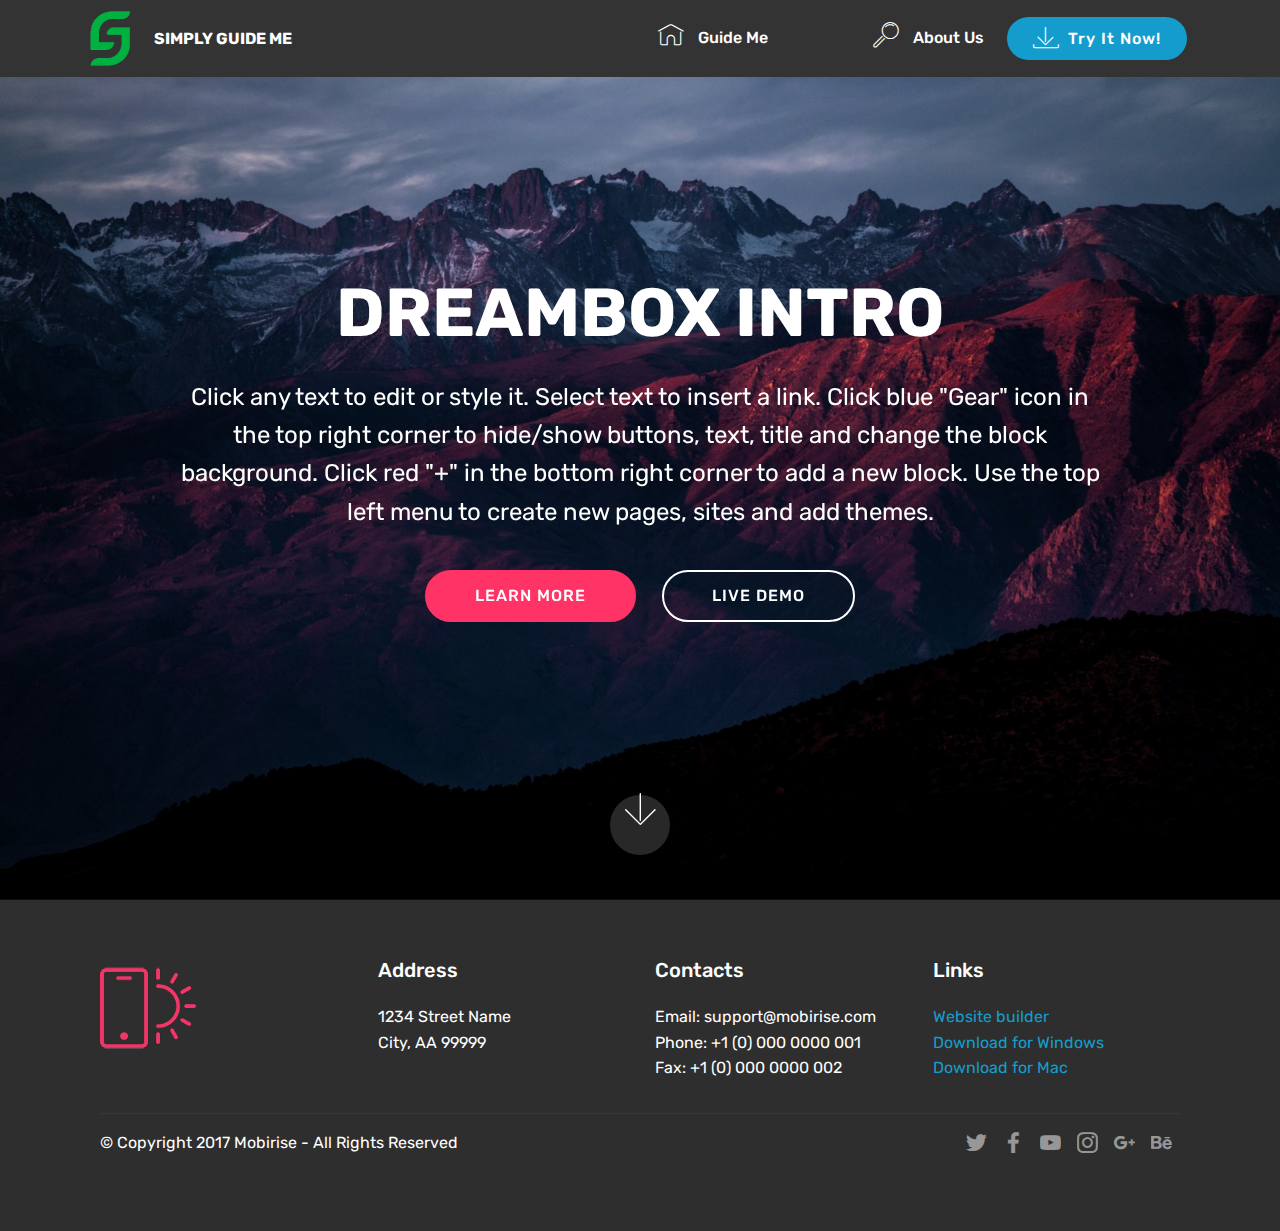
==== index.html @ d3b37aa7 "create github pages" ====
<!DOCTYPE html>
<html>
<head>
  <!-- Site made with Mobirise Website Builder v4.2.3, https://mobirise.com -->
  <meta charset="UTF-8">
  <meta http-equiv="X-UA-Compatible" content="IE=edge">
  <meta name="generator" content="Mobirise v4.2.3, mobirise.com">
  <meta name="viewport" content="width=device-width, initial-scale=1">
  <link rel="shortcut icon" href="assets/images/android-icon-192x192.png" type="image/x-icon">
  <meta name="description" content="">
  <title>Home</title>
  <link rel="stylesheet" href="assets/web/assets/mobirise-icons/mobirise-icons.css">
  <link rel="stylesheet" href="assets/tether/tether.min.css">
  <link rel="stylesheet" href="assets/bootstrap/css/bootstrap.min.css">
  <link rel="stylesheet" href="assets/bootstrap/css/bootstrap-grid.min.css">
  <link rel="stylesheet" href="assets/bootstrap/css/bootstrap-reboot.min.css">
  <link rel="stylesheet" href="assets/socicon/css/styles.css">
  <link rel="stylesheet" href="assets/dropdown/css/style.css">
  <link rel="stylesheet" href="assets/theme/css/style.css">
  <link rel="stylesheet" href="assets/mobirise/css/mbr-additional.css" type="text/css">
  
  
  
</head>
<body>
<section class="menu cid-qtMsSkQT1j" once="menu" id="menu1-g" data-rv-view="48">

    

    <nav class="navbar navbar-expand beta-menu navbar-dropdown align-items-center navbar-fixed-top navbar-toggleable-sm">
        <button class="navbar-toggler navbar-toggler-right" type="button" data-toggle="collapse" data-target="#navbarSupportedContent" aria-controls="navbarSupportedContent" aria-expanded="false" aria-label="Toggle navigation">
            <div class="hamburger">
                <span></span>
                <span></span>
                <span></span>
                <span></span>
            </div>
        </button>
        <div class="menu-logo">
            <div class="navbar-brand">
                <span class="navbar-logo">
                    <a href="https://kosirm.github.io/mobirise/">
                         <img src="assets/images/android-icon-192x192.png" alt="Mobirise" title="" media-simple="true" style="height: 3.8rem;">
                    </a>
                </span>
                <span class="navbar-caption-wrap"><a class="navbar-caption text-white display-4" href="https://kosirm.github.io/mobirise/">SIMPLY GUIDE ME</a></span>
            </div>
        </div>
        <div class="collapse navbar-collapse" id="navbarSupportedContent">
            <ul class="navbar-nav nav-dropdown" data-app-modern-menu="true"><li class="nav-item">
                    <a class="nav-link link text-white display-4" href="http://simplyguide.me">
                        <span class="mbri-home mbr-iconfont mbr-iconfont-btn"></span>&nbsp;Guide Me &nbsp; &nbsp; &nbsp; &nbsp; &nbsp; &nbsp; &nbsp; &nbsp; &nbsp; &nbsp;&nbsp;</a>
                </li>
                <li class="nav-item">
                    <a class="nav-link link text-white display-4" href="http://simplyguide.me">
                        <span class="mbri-search mbr-iconfont mbr-iconfont-btn"></span>
                        About Us
                    </a>
                </li></ul>
            <div class="navbar-buttons mbr-section-btn"><a class="btn btn-sm btn-primary display-4" href="http://simplyguide.me">
                    <span class="mbri-save mbr-iconfont mbr-iconfont-btn "></span>
                    Try It Now!
                </a></div>
        </div>
    </nav>
</section>

<section class="engine"><a href="https://mobirise.co/q">bootstrap slideshow</a></section><section class="cid-qtMsSqMU73 mbr-fullscreen mbr-parallax-background" id="header2-e" data-rv-view="50">

    

    

    <div class="container align-center">
        <div class="row justify-content-md-center">
            <div class="mbr-white col-md-10">
                <h1 class="mbr-section-title mbr-bold pb-3 mbr-fonts-style display-1">DREAMBOX INTRO
                </h1>
                
                <p class="mbr-text pb-3 mbr-fonts-style display-5">
                    Click any text to edit or style it. Select text to insert a link. Click blue "Gear" icon in the top right corner to hide/show buttons, text, title and change the block background. Click red "+" in the bottom right corner to add a new block. Use the top left menu to create new pages, sites and add themes.
                </p>
                <div class="mbr-section-btn">
                    <a class="btn btn-md btn-secondary display-4" href="https://mobirise.com">LEARN MORE</a>
                    <a class="btn btn-md btn-white-outline display-4" href="https://mobirise.com">LIVE DEMO</a>
                </div>
            </div>
        </div>
    </div>
    <div class="mbr-arrow hidden-sm-down" aria-hidden="true">
        <a href="#next">
            <i class="mbri-down mbr-iconfont"></i>
        </a>
    </div>
</section>

<section class="cid-qtMsSw3Tvk" id="footer1-f" data-rv-view="53">

    

    

    <div class="container">
        <div class="media-container-row content text-white">
            <div class="col-12 col-md-3">
                <div class="media-wrap">
                    <a href="https://mobirise.com/">
                        <img src="assets/images/logo2.png" alt="Mobirise" media-simple="true">
                    </a>
                </div>
            </div>
            <div class="col-12 col-md-3 mbr-fonts-style display-7">
                <h5 class="pb-3">
                    Address
                </h5>
                <p class="mbr-text">
                    1234 Street Name
                    <br>City, AA 99999
                </p>
            </div>
            <div class="col-12 col-md-3 mbr-fonts-style display-7">
                <h5 class="pb-3">
                    Contacts
                </h5>
                <p class="mbr-text">
                    Email: support@mobirise.com
                    <br>Phone: +1 (0) 000 0000 001
                    <br>Fax: +1 (0) 000 0000 002
                </p>
            </div>
            <div class="col-12 col-md-3 mbr-fonts-style display-7">
                <h5 class="pb-3">
                    Links
                </h5>
                <p class="mbr-text">
                    <a class="text-primary" href="https://mobirise.com/">Website builder</a>
                    <br><a class="text-primary" href="https://mobirise.com/mobirise-free-win.zip">Download for Windows</a>
                    <br><a class="text-primary" href="https://mobirise.com/mobirise-free-mac.zip">Download for Mac</a>
                </p>
            </div>
        </div>
        <div class="footer-lower">
            <div class="media-container-row">
                <div class="col-sm-12">
                    <hr>
                </div>
            </div>
            <div class="media-container-row mbr-white">
                <div class="col-sm-6 copyright">
                    <p class="mbr-text mbr-fonts-style display-7">
                        © Copyright 2017 Mobirise - All Rights Reserved
                    </p>
                </div>
                <div class="col-md-6">
                    <div class="social-list align-right">
                        <div class="soc-item">
                            <a href="https://twitter.com/mobirise" target="_blank">
                                <span class="socicon-twitter socicon mbr-iconfont mbr-iconfont-social" media-simple="true"></span>
                            </a>
                        </div>
                        <div class="soc-item">
                            <a href="https://www.facebook.com/pages/Mobirise/1616226671953247" target="_blank">
                                <span class="socicon-facebook socicon mbr-iconfont mbr-iconfont-social" media-simple="true"></span>
                            </a>
                        </div>
                        <div class="soc-item">
                            <a href="https://www.youtube.com/c/mobirise" target="_blank">
                                <span class="socicon-youtube socicon mbr-iconfont mbr-iconfont-social" media-simple="true"></span>
                            </a>
                        </div>
                        <div class="soc-item">
                            <a href="https://instagram.com/mobirise" target="_blank">
                                <span class="socicon-instagram socicon mbr-iconfont mbr-iconfont-social" media-simple="true"></span>
                            </a>
                        </div>
                        <div class="soc-item">
                            <a href="https://plus.google.com/u/0/+Mobirise" target="_blank">
                                <span class="socicon-googleplus socicon mbr-iconfont mbr-iconfont-social" media-simple="true"></span>
                            </a>
                        </div>
                        <div class="soc-item">
                            <a href="https://www.behance.net/Mobirise" target="_blank">
                                <span class="socicon-behance socicon mbr-iconfont mbr-iconfont-social" media-simple="true"></span>
                            </a>
                        </div>
                    </div>
                </div>
            </div>
        </div>
    </div>
</section>


  <script src="assets/web/assets/jquery/jquery.min.js"></script>
  <script src="assets/popper/popper.min.js"></script>
  <script src="assets/tether/tether.min.js"></script>
  <script src="assets/bootstrap/js/bootstrap.min.js"></script>
  <script src="assets/dropdown/js/script.min.js"></script>
  <script src="assets/touch-swipe/jquery.touch-swipe.min.js"></script>
  <script src="assets/jarallax/jarallax.min.js"></script>
  <script src="assets/smooth-scroll/smooth-scroll.js"></script>
  <script src="assets/theme/js/script.js"></script>
  
  
</body>
</html>
---- assets/web/assets/mobirise-icons/mobirise-icons.css ----
@font-face {
  font-family: 'MobiriseIcons';
  src:  url('mobirise-icons.eot?spat4u');
  src:  url('mobirise-icons.eot?spat4u#iefix') format('embedded-opentype'),
    url('mobirise-icons.ttf?spat4u') format('truetype'),
    url('mobirise-icons.woff?spat4u') format('woff'),
    url('mobirise-icons.svg?spat4u#MobiriseIcons') format('svg');
  font-weight: normal;
  font-style: normal;
}

[class^="mbri-"], [class*=" mbri-"] {
  /* use !important to prevent issues with browser extensions that change fonts */
  font-family: MobiriseIcons !important;
  speak: none;
  font-style: normal;
  font-weight: normal;
  font-variant: normal;
  text-transform: none;
  line-height: 1;

  /* Better Font Rendering =========== */
  -webkit-font-smoothing: antialiased;
  -moz-osx-font-smoothing: grayscale;
}

.mbri-add-submenu:before {
  content: "\e900";
}
.mbri-alert:before {
  content: "\e901";
}
.mbri-align-center:before {
  content: "\e902";
}
.mbri-align-justify:before {
  content: "\e903";
}
.mbri-align-left:before {
  content: "\e904";
}
.mbri-align-right:before {
  content: "\e905";
}
.mbri-android:before {
  content: "\e906";
}
.mbri-apple:before {
  content: "\e907";
}
.mbri-arrow-down:before {
  content: "\e908";
}
.mbri-arrow-next:before {
  content: "\e909";
}
.mbri-arrow-prev:before {
  content: "\e90a";
}
.mbri-arrow-up:before {
  content: "\e90b";
}
.mbri-bold:before {
  content: "\e90c";
}
.mbri-bookmark:before {
  content: "\e90d";
}
.mbri-bootstrap:before {
  content: "\e90e";
}
.mbri-briefcase:before {
  content: "\e90f";
}
.mbri-browse:before {
  content: "\e910";
}
.mbri-bulleted-list:before {
  content: "\e911";
}
.mbri-calendar:before {
  content: "\e912";
}
.mbri-camera:before {
  content: "\e913";
}
.mbri-cart-add:before {
  content: "\e914";
}
.mbri-cart-full:before {
  content: "\e915";
}
.mbri-cash:before {
  content: "\e916";
}
.mbri-change-style:before {
  content: "\e917";
}
.mbri-chat:before {
  content: "\e918";
}
.mbri-clock:before {
  content: "\e919";
}
.mbri-close:before {
  content: "\e91a";
}
.mbri-cloud:before {
  content: "\e91b";
}
.mbri-code:before {
  content: "\e91c";
}
.mbri-contact-form:before {
  content: "\e91d";
}
.mbri-credit-card:before {
  content: "\e91e";
}
.mbri-cursor-click:before {
  content: "\e91f";
}
.mbri-cust-feedback:before {
  content: "\e920";
}
.mbri-database:before {
  content: "\e921";
}
.mbri-delivery:before {
  content: "\e922";
}
.mbri-desktop:before {
  content: "\e923";
}
.mbri-devices:before {
  content: "\e924";
}
.mbri-down:before {
  content: "\e925";
}
.mbri-download:before {
  content: "\e989";
}
.mbri-drag-n-drop:before {
  content: "\e927";
}
.mbri-drag-n-drop2:before {
  content: "\e928";
}
.mbri-edit:before {
  content: "\e929";
}
.mbri-edit2:before {
  content: "\e92a";
}
.mbri-error:before {
  content: "\e92b";
}
.mbri-extension:before {
  content: "\e92c";
}
.mbri-features:before {
  content: "\e92d";
}
.mbri-file:before {
  content: "\e92e";
}
.mbri-flag:before {
  content: "\e92f";
}
.mbri-folder:before {
  content: "\e930";
}
.mbri-gift:before {
  content: "\e931";
}
.mbri-github:before {
  content: "\e932";
}
.mbri-globe:before {
  content: "\e933";
}
.mbri-globe-2:before {
  content: "\e934";
}
.mbri-growing-chart:before {
  content: "\e935";
}
.mbri-hearth:before {
  content: "\e936";
}
.mbri-help:before {
  content: "\e937";
}
.mbri-home:before {
  content: "\e938";
}
.mbri-hot-cup:before {
  content: "\e939";
}
.mbri-idea:before {
  content: "\e93a";
}
.mbri-image-gallery:before {
  content: "\e93b";
}
.mbri-image-slider:before {
  content: "\e93c";
}
.mbri-info:before {
  content: "\e93d";
}
.mbri-italic:before {
  content: "\e93e";
}
.mbri-key:before {
  content: "\e93f";
}
.mbri-laptop:before {
  content: "\e940";
}
.mbri-layers:before {
  content: "\e941";
}
.mbri-left-right:before {
  content: "\e942";
}
.mbri-left:before {
  content: "\e943";
}
.mbri-letter:before {
  content: "\e944";
}
.mbri-like:before {
  content: "\e945";
}
.mbri-link:before {
  content: "\e946";
}
.mbri-lock:before {
  content: "\e947";
}
.mbri-login:before {
  content: "\e948";
}
.mbri-logout:before {
  content: "\e949";
}
.mbri-magic-stick:before {
  content: "\e94a";
}
.mbri-map-pin:before {
  content: "\e94b";
}
.mbri-menu:before {
  content: "\e94c";
}
.mbri-mobile:before {
  content: "\e94d";
}
.mbri-mobile2:before {
  content: "\e94e";
}
.mbri-mobirise:before {
  content: "\e94f";
}
.mbri-more-horizontal:before {
  content: "\e950";
}
.mbri-more-vertical:before {
  content: "\e951";
}
.mbri-music:before {
  content: "\e952";
}
.mbri-new-file:before {
  content: "\e953";
}
.mbri-numbered-list:before {
  content: "\e954";
}
.mbri-opened-folder:before {
  content: "\e955";
}
.mbri-pages:before {
  content: "\e956";
}
.mbri-paper-plane:before {
  content: "\e957";
}
.mbri-paperclip:before {
  content: "\e958";
}
.mbri-photo:before {
  content: "\e959";
}
.mbri-photos:before {
  content: "\e95a";
}
.mbri-pin:before {
  content: "\e95b";
}
.mbri-play:before {
  content: "\e95c";
}
.mbri-plus:before {
  content: "\e95d";
}
.mbri-preview:before {
  content: "\e95e";
}
.mbri-print:before {
  content: "\e95f";
}
.mbri-protect:before {
  content: "\e960";
}
.mbri-question:before {
  content: "\e961";
}
.mbri-quote-left:before {
  content: "\e962";
}
.mbri-quote-right:before {
  content: "\e963";
}
.mbri-refresh:before {
  content: "\e964";
}
.mbri-responsive:before {
  content: "\e965";
}
.mbri-right:before {
  content: "\e966";
}
.mbri-rocket:before {
  content: "\e967";
}
.mbri-sad-face:before {
  content: "\e968";
}
.mbri-sale:before {
  content: "\e969";
}
.mbri-save:before {
  content: "\e96a";
}
.mbri-search:before {
  content: "\e96b";
}
.mbri-setting:before {
  content: "\e96c";
}
.mbri-setting2:before {
  content: "\e96d";
}
.mbri-setting3:before {
  content: "\e96e";
}
.mbri-share:before {
  content: "\e96f";
}
.mbri-shopping-bag:before {
  content: "\e970";
}
.mbri-shopping-basket:before {
  content: "\e971";
}
.mbri-shopping-cart:before {
  content: "\e972";
}
.mbri-sites:before {
  content: "\e973";
}
.mbri-smile-face:before {
  content: "\e974";
}
.mbri-speed:before {
  content: "\e975";
}
.mbri-star:before {
  content: "\e976";
}
.mbri-success:before {
  content: "\e977";
}
.mbri-sun:before {
  content: "\e978";
}
.mbri-sun2:before {
  content: "\e979";
}
.mbri-tablet:before {
  content: "\e97a";
}
.mbri-tablet-vertical:before {
  content: "\e97b";
}
.mbri-target:before {
  content: "\e97c";
}
.mbri-timer:before {
  content: "\e97d";
}
.mbri-to-ftp:before {
  content: "\e97e";
}
.mbri-to-local-drive:before {
  content: "\e97f";
}
.mbri-touch-swipe:before {
  content: "\e980";
}
.mbri-touch:before {
  content: "\e981";
}
.mbri-trash:before {
  content: "\e982";
}
.mbri-underline:before {
  content: "\e983";
}
.mbri-unlink:before {
  content: "\e984";
}
.mbri-unlock:before {
  content: "\e985";
}
.mbri-up-down:before {
  content: "\e986";
}
.mbri-up:before {
  content: "\e987";
}
.mbri-update:before {
  content: "\e988";
}
.mbri-upload:before {
 content: "\e926"; 
}
.mbri-user:before {
  content: "\e98a";
}
.mbri-user2:before {
  content: "\e98b";
}
.mbri-users:before {
  content: "\e98c";
}
.mbri-video:before {
  content: "\e98d";
}
.mbri-video-play:before {
  content: "\e98e";
}
.mbri-watch:before {
  content: "\e98f";
}
.mbri-website-theme:before {
  content: "\e990";
}
.mbri-wifi:before {
  content: "\e991";
}
.mbri-windows:before {
  content: "\e992";
}
.mbri-zoom-out:before {
  content: "\e993";
}
.mbri-redo:before {
  content: "\e994";
}
.mbri-undo:before {
  content: "\e995";
}
---- assets/socicon/css/styles.css ----
@charset "UTF-8";

@font-face {
  font-family: "socicon";
  src:url("../fonts/socicon.eot");
  src:url("../fonts/socicon.eot?#iefix") format("embedded-opentype"),
    url("../fonts/socicon.woff") format("woff"),
    url("../fonts/socicon.ttf") format("truetype"),
    url("../fonts/socicon.svg#socicon") format("svg");
  font-weight: normal;
  font-style: normal;

}

[data-icon]:before {
  font-family: "socicon" !important;
  content: attr(data-icon);
  font-style: normal !important;
  font-weight: normal !important;
  font-variant: normal !important;
  text-transform: none !important;
  speak: none;
  line-height: 1;
  -webkit-font-smoothing: antialiased;
  -moz-osx-font-smoothing: grayscale;
}

[class^="socicon-"]:before,
[class*=" socicon-"]:before {
  font-family: "socicon" !important;
  font-style: normal !important;
  font-weight: normal !important;
  font-variant: normal !important;
  text-transform: none !important;
  speak: none;
  line-height: 1;
  -webkit-font-smoothing: antialiased;
  -moz-osx-font-smoothing: grayscale;
}

.socicon-modelmayhem:before {
  content: "\e000";
}
.socicon-mixcloud:before {
  content: "\e001";
}
.socicon-drupal:before {
  content: "\e002";
}
.socicon-swarm:before {
  content: "\e003";
}
.socicon-istock:before {
  content: "\e004";
}
.socicon-yammer:before {
  content: "\e005";
}
.socicon-ello:before {
  content: "\e006";
}
.socicon-stackoverflow:before {
  content: "\e007";
}
.socicon-persona:before {
  content: "\e008";
}
.socicon-triplej:before {
  content: "\e009";
}
.socicon-houzz:before {
  content: "\e00a";
}
.socicon-rss:before {
  content: "\e00b";
}
.socicon-paypal:before {
  content: "\e00c";
}
.socicon-odnoklassniki:before {
  content: "\e00d";
}
.socicon-airbnb:before {
  content: "\e00e";
}
.socicon-periscope:before {
  content: "\e00f";
}
.socicon-outlook:before {
  content: "\e010";
}
.socicon-coderwall:before {
  content: "\e011";
}
.socicon-tripadvisor:before {
  content: "\e012";
}
.socicon-appnet:before {
  content: "\e013";
}
.socicon-goodreads:before {
  content: "\e014";
}
.socicon-tripit:before {
  content: "\e015";
}
.socicon-lanyrd:before {
  content: "\e016";
}
.socicon-slideshare:before {
  content: "\e017";
}
.socicon-buffer:before {
  content: "\e018";
}
.socicon-disqus:before {
  content: "\e019";
}
.socicon-vkontakte:before {
  content: "\e01a";
}
.socicon-whatsapp:before {
  content: "\e01b";
}
.socicon-patreon:before {
  content: "\e01c";
}
.socicon-storehouse:before {
  content: "\e01d";
}
.socicon-pocket:before {
  content: "\e01e";
}
.socicon-mail:before {
  content: "\e01f";
}
.socicon-blogger:before {
  content: "\e020";
}
.socicon-technorati:before {
  content: "\e021";
}
.socicon-reddit:before {
  content: "\e022";
}
.socicon-dribbble:before {
  content: "\e023";
}
.socicon-stumbleupon:before {
  content: "\e024";
}
.socicon-digg:before {
  content: "\e025";
}
.socicon-envato:before {
  content: "\e026";
}
.socicon-behance:before {
  content: "\e027";
}
.socicon-delicious:before {
  content: "\e028";
}
.socicon-deviantart:before {
  content: "\e029";
}
.socicon-forrst:before {
  content: "\e02a";
}
.socicon-play:before {
  content: "\e02b";
}
.socicon-zerply:before {
  content: "\e02c";
}
.socicon-wikipedia:before {
  content: "\e02d";
}
.socicon-apple:before {
  content: "\e02e";
}
.socicon-flattr:before {
  content: "\e02f";
}
.socicon-github:before {
  content: "\e030";
}
.socicon-renren:before {
  content: "\e031";
}
.socicon-friendfeed:before {
  content: "\e032";
}
.socicon-newsvine:before {
  content: "\e033";
}
.socicon-identica:before {
  content: "\e034";
}
.socicon-bebo:before {
  content: "\e035";
}
.socicon-zynga:before {
  content: "\e036";
}
.socicon-steam:before {
  content: "\e037";
}
.socicon-xbox:before {
  content: "\e038";
}
.socicon-windows:before {
  content: "\e039";
}
.socicon-qq:before {
  content: "\e03a";
}
.socicon-douban:before {
  content: "\e03b";
}
.socicon-meetup:before {
  content: "\e03c";
}
.socicon-playstation:before {
  content: "\e03d";
}
.socicon-android:before {
  content: "\e03e";
}
.socicon-snapchat:before {
  content: "\e03f";
}
.socicon-twitter:before {
  content: "\e040";
}
.socicon-facebook:before {
  content: "\e041";
}
.socicon-googleplus:before {
  content: "\e042";
}
.socicon-pinterest:before {
  content: "\e043";
}
.socicon-foursquare:before {
  content: "\e044";
}
.socicon-yahoo:before {
  content: "\e045";
}
.socicon-skype:before {
  content: "\e046";
}
.socicon-yelp:before {
  content: "\e047";
}
.socicon-feedburner:before {
  content: "\e048";
}
.socicon-linkedin:before {
  content: "\e049";
}
.socicon-viadeo:before {
  content: "\e04a";
}
.socicon-xing:before {
  content: "\e04b";
}
.socicon-myspace:before {
  content: "\e04c";
}
.socicon-soundcloud:before {
  content: "\e04d";
}
.socicon-spotify:before {
  content: "\e04e";
}
.socicon-grooveshark:before {
  content: "\e04f";
}
.socicon-lastfm:before {
  content: "\e050";
}
.socicon-youtube:before {
  content: "\e051";
}
.socicon-vimeo:before {
  content: "\e052";
}
.socicon-dailymotion:before {
  content: "\e053";
}
.socicon-vine:before {
  content: "\e054";
}
.socicon-flickr:before {
  content: "\e055";
}
.socicon-500px:before {
  content: "\e056";
}
.socicon-wordpress:before {
  content: "\e058";
}
.socicon-tumblr:before {
  content: "\e059";
}
.socicon-twitch:before {
  content: "\e05a";
}
.socicon-8tracks:before {
  content: "\e05b";
}
.socicon-amazon:before {
  content: "\e05c";
}
.socicon-icq:before {
  content: "\e05d";
}
.socicon-smugmug:before {
  content: "\e05e";
}
.socicon-ravelry:before {
  content: "\e05f";
}
.socicon-weibo:before {
  content: "\e060";
}
.socicon-baidu:before {
  content: "\e061";
}
.socicon-angellist:before {
  content: "\e062";
}
.socicon-ebay:before {
  content: "\e063";
}
.socicon-imdb:before {
  content: "\e064";
}
.socicon-stayfriends:before {
  content: "\e065";
}
.socicon-residentadvisor:before {
  content: "\e066";
}
.socicon-google:before {
  content: "\e067";
}
.socicon-yandex:before {
  content: "\e068";
}
.socicon-sharethis:before {
  content: "\e069";
}
.socicon-bandcamp:before {
  content: "\e06a";
}
.socicon-itunes:before {
  content: "\e06b";
}
.socicon-deezer:before {
  content: "\e06c";
}
.socicon-telegram:before {
  content: "\e06e";
}
.socicon-openid:before {
  content: "\e06f";
}
.socicon-amplement:before {
  content: "\e070";
}
.socicon-viber:before {
  content: "\e071";
}
.socicon-zomato:before {
  content: "\e072";
}
.socicon-draugiem:before {
  content: "\e074";
}
.socicon-endomodo:before {
  content: "\e075";
}
.socicon-filmweb:before {
  content: "\e076";
}
.socicon-stackexchange:before {
  content: "\e077";
}
.socicon-wykop:before {
  content: "\e078";
}
.socicon-teamspeak:before {
  content: "\e079";
}
.socicon-teamviewer:before {
  content: "\e07a";
}
.socicon-ventrilo:before {
  content: "\e07b";
}
.socicon-younow:before {
  content: "\e07c";
}
.socicon-raidcall:before {
  content: "\e07d";
}
.socicon-mumble:before {
  content: "\e07e";
}
.socicon-medium:before {
  content: "\e06d";
}
.socicon-bebee:before {
  content: "\e07f";
}
.socicon-hitbox:before {
  content: "\e080";
}
.socicon-reverbnation:before {
  content: "\e081";
}
.socicon-formulr:before {
  content: "\e082";
}
.socicon-instagram:before {
  content: "\e057";
}
.socicon-battlenet:before {
  content: "\e083";
}
.socicon-chrome:before {
  content: "\e084";
}
.socicon-discord:before {
  content: "\e086";
}
.socicon-issuu:before {
  content: "\e087";
}
.socicon-macos:before {
  content: "\e088";
}
.socicon-firefox:before {
  content: "\e089";
}
.socicon-opera:before {
  content: "\e08d";
}
.socicon-keybase:before {
  content: "\e090";
}
.socicon-alliance:before {
  content: "\e091";
}
.socicon-livejournal:before {
  content: "\e092";
}
.socicon-googlephotos:before {
  content: "\e093";
}
.socicon-horde:before {
  content: "\e094";
}
.socicon-etsy:before {
  content: "\e095";
}
.socicon-zapier:before {
  content: "\e096";
}
.socicon-google-scholar:before {
  content: "\e097";
}
.socicon-researchgate:before {
  content: "\e098";
}
.socicon-wechat:before {
  content: "\e099";
}
.socicon-strava:before {
  content: "\e09a";
}
.socicon-line:before {
  content: "\e09b";
}
.socicon-lyft:before {
  content: "\e09c";
}
.socicon-uber:before {
  content: "\e09d";
}
.socicon-songkick:before {
  content: "\e09e";
}
.socicon-viewbug:before {
  content: "\e09f";
}
.socicon-googlegroups:before {
  content: "\e0a0";
}
.socicon-quora:before {
  content: "\e073";
}
.socicon-diablo:before {
  content: "\e085";
}
.socicon-blizzard:before {
  content: "\e0a1";
}
.socicon-hearthstone:before {
  content: "\e08b";
}
.socicon-heroes:before {
  content: "\e08a";
}
.socicon-overwatch:before {
  content: "\e08c";
}
.socicon-warcraft:before {
  content: "\e08e";
}
.socicon-starcraft:before {
  content: "\e08f";
}
.socicon-beam:before {
  content: "\e0a2";
}
.socicon-curse:before {
  content: "\e0a3";
}
.socicon-player:before {
  content: "\e0a4";
}
.socicon-streamjar:before {
  content: "\e0a5";
}
.socicon-nintendo:before {
  content: "\e0a6";
}
.socicon-hellocoton:before {
  content: "\e0a7";
}
---- assets/dropdown/css/style.css ----
.navbar-dropdown {
  left: 0;
  padding: 0;
  position: absolute;
  right: 0;
  top: 0;
  transition: all 0.45s ease;
  z-index: 1030;
  background: #282828; }
  .navbar-dropdown .navbar-logo {
    margin-right: 0.8rem;
    transition: margin 0.3s ease-in-out;
    vertical-align: middle; }
    .navbar-dropdown .navbar-logo img {
      height: 3.125rem;
      transition: all 0.3s ease-in-out; }
    .navbar-dropdown .navbar-logo.mbr-iconfont {
      font-size: 3.125rem;
      line-height: 3.125rem; }
  .navbar-dropdown .navbar-caption {
    font-weight: 700;
    white-space: normal;
    vertical-align: -4px;
    line-height: 3.125rem !important; }
    .navbar-dropdown .navbar-caption, .navbar-dropdown .navbar-caption:hover {
      color: inherit;
      text-decoration: none; }
  .navbar-dropdown .mbr-iconfont + .navbar-caption {
    vertical-align: -1px; }
  .navbar-dropdown.navbar-fixed-top {
    position: fixed; }
  .navbar-dropdown .navbar-brand span {
    vertical-align: -4px; }
  .navbar-dropdown.bg-color.transparent {
    background: none; }
  .navbar-dropdown.navbar-short .navbar-brand {
    padding: 0.625rem 0; }
    .navbar-dropdown.navbar-short .navbar-brand span {
      vertical-align: -1px; }
  .navbar-dropdown.navbar-short .navbar-caption {
    line-height: 2.375rem !important;
    vertical-align: -2px; }
  .navbar-dropdown.navbar-short .navbar-logo {
    margin-right: 0.5rem; }
    .navbar-dropdown.navbar-short .navbar-logo img {
      height: 2.375rem; }
    .navbar-dropdown.navbar-short .navbar-logo.mbr-iconfont {
      font-size: 2.375rem;
      line-height: 2.375rem; }
  .navbar-dropdown.navbar-short .mbr-table-cell {
    height: 3.625rem; }
  .navbar-dropdown .navbar-close {
    left: 0.6875rem;
    position: fixed;
    top: 0.75rem;
    z-index: 1000; }
  .navbar-dropdown .hamburger-icon {
    content: "";
    display: inline-block;
    vertical-align: middle;
    width: 16px;
    -webkit-box-shadow: 0 -6px 0 1px #282828,0 0 0 1px #282828,0 6px 0 1px #282828;
    -moz-box-shadow: 0 -6px 0 1px #282828,0 0 0 1px #282828,0 6px 0 1px #282828;
    box-shadow: 0 -6px 0 1px #282828,0 0 0 1px #282828,0 6px 0 1px #282828; }

.dropdown-menu .dropdown-toggle[data-toggle="dropdown-submenu"]::after {
  border-bottom: 0.35em solid transparent;
  border-left: 0.35em solid;
  border-right: 0;
  border-top: 0.35em solid transparent;
  margin-left: 0.3rem; }

.dropdown-menu .dropdown-item:focus {
  outline: 0; }

.nav-dropdown {
  font-size: 0.75rem;
  font-weight: 500;
  height: auto !important; }
  .nav-dropdown .nav-btn {
    padding-left: 1rem; }
  .nav-dropdown .link {
    margin: .667em 1.667em;
    font-weight: 500;
    padding: 0;
    transition: color .2s ease-in-out; }
    .nav-dropdown .link.dropdown-toggle {
      margin-right: 2.583em; }
      .nav-dropdown .link.dropdown-toggle::after {
        margin-left: .25rem;
        border-top: 0.35em solid;
        border-right: 0.35em solid transparent;
        border-left: 0.35em solid transparent;
        border-bottom: 0; }
      .nav-dropdown .link.dropdown-toggle[aria-expanded="true"] {
        margin: 0;
        padding: 0.667em 3.263em  0.667em 1.667em; }
  .nav-dropdown .link::after,
  .nav-dropdown .dropdown-item::after {
    color: inherit; }
  .nav-dropdown .btn {
    font-size: 0.75rem;
    font-weight: 700;
    letter-spacing: 0;
    margin-bottom: 0;
    padding-left: 1.25rem;
    padding-right: 1.25rem; }
  .nav-dropdown .dropdown-menu {
    border-radius: 0;
    border: 0;
    left: 0;
    margin: 0;
    padding-bottom: 1.25rem;
    padding-top: 1.25rem;
    position: relative; }
  .nav-dropdown .dropdown-submenu {
    margin-left: 0.125rem;
    top: 0; }
  .nav-dropdown .dropdown-item {
    font-weight: 500;
    line-height: 2;
    padding: 0.3846em 4.615em 0.3846em 1.5385em;
    position: relative;
    transition: color .2s ease-in-out, background-color .2s ease-in-out; }
    .nav-dropdown .dropdown-item::after {
      margin-top: -0.3077em;
      position: absolute;
      right: 1.1538em;
      top: 50%; }
    .nav-dropdown .dropdown-item:focus, .nav-dropdown .dropdown-item:hover {
      background: none; }

@media (max-width: 767px) {
  .nav-dropdown.navbar-toggleable-sm {
    bottom: 0;
    display: none;
    left: 0;
    overflow-x: hidden;
    position: fixed;
    top: 0;
    transform: translateX(-100%);
    -ms-transform: translateX(-100%);
    -webkit-transform: translateX(-100%);
    width: 18.75rem;
    z-index: 999; } }
.nav-dropdown.navbar-toggleable-xl {
  bottom: 0;
  display: none;
  left: 0;
  overflow-x: hidden;
  position: fixed;
  top: 0;
  transform: translateX(-100%);
  -ms-transform: translateX(-100%);
  -webkit-transform: translateX(-100%);
  width: 18.75rem;
  z-index: 999; }

.nav-dropdown-sm {
  display: block !important;
  overflow-x: hidden;
  overflow: auto;
  padding-top: 3.875rem; }
  .nav-dropdown-sm::after {
    content: "";
    display: block;
    height: 3rem;
    width: 100%; }
  .nav-dropdown-sm.collapse.in ~ .navbar-close {
    display: block !important; }
  .nav-dropdown-sm.collapsing, .nav-dropdown-sm.collapse.in {
    transform: translateX(0);
    -ms-transform: translateX(0);
    -webkit-transform: translateX(0);
    transition: all 0.25s ease-out;
    -webkit-transition: all 0.25s ease-out;
    background: #282828; }
  .nav-dropdown-sm.collapsing[aria-expanded="false"] {
    transform: translateX(-100%);
    -ms-transform: translateX(-100%);
    -webkit-transform: translateX(-100%); }
  .nav-dropdown-sm .nav-item {
    display: block;
    margin-left: 0 !important;
    padding-left: 0; }
  .nav-dropdown-sm .link,
  .nav-dropdown-sm .dropdown-item {
    border-top: 1px dotted rgba(255, 255, 255, 0.1);
    font-size: 0.8125rem;
    line-height: 1.6;
    margin: 0 !important;
    padding: 0.875rem 2.4rem 0.875rem 1.5625rem !important;
    position: relative;
    white-space: normal; }
    .nav-dropdown-sm .link:focus, .nav-dropdown-sm .link:hover,
    .nav-dropdown-sm .dropdown-item:focus,
    .nav-dropdown-sm .dropdown-item:hover {
      background: rgba(0, 0, 0, 0.2) !important;
      color: #c0a375; }
  .nav-dropdown-sm .nav-btn {
    position: relative;
    padding: 1.5625rem 1.5625rem 0 1.5625rem; }
    .nav-dropdown-sm .nav-btn::before {
      border-top: 1px dotted rgba(255, 255, 255, 0.1);
      content: "";
      left: 0;
      position: absolute;
      top: 0;
      width: 100%; }
    .nav-dropdown-sm .nav-btn + .nav-btn {
      padding-top: 0.625rem; }
      .nav-dropdown-sm .nav-btn + .nav-btn::before {
        display: none; }
  .nav-dropdown-sm .btn {
    padding: 0.625rem 0; }
  .nav-dropdown-sm .dropdown-toggle[data-toggle="dropdown-submenu"]::after {
    margin-left: .25rem;
    border-top: 0.35em solid;
    border-right: 0.35em solid transparent;
    border-left: 0.35em solid transparent;
    border-bottom: 0; }
  .nav-dropdown-sm .dropdown-toggle[data-toggle="dropdown-submenu"][aria-expanded="true"]::after {
    border-top: 0;
    border-right: 0.35em solid transparent;
    border-left: 0.35em solid transparent;
    border-bottom: 0.35em solid; }
  .nav-dropdown-sm .dropdown-menu {
    margin: 0;
    padding: 0;
    position: relative;
    top: 0;
    left: 0;
    width: 100%;
    border: 0;
    float: none;
    border-radius: 0;
    background: none; }
  .nav-dropdown-sm .dropdown-submenu {
    left: 100%;
    margin-left: 0.125rem;
    margin-top: -1.25rem;
    top: 0; }

.navbar-toggleable-sm .nav-dropdown .dropdown-menu {
  position: absolute; }

.navbar-toggleable-sm .nav-dropdown .dropdown-submenu {
  left: 100%;
  margin-left: 0.125rem;
  margin-top: -1.25rem;
  top: 0; }

.navbar-toggleable-sm.opened .nav-dropdown .dropdown-menu {
  position: relative; }

.navbar-toggleable-sm.opened .nav-dropdown .dropdown-submenu {
  left: 0;
  margin-left: 00rem;
  margin-top: 0rem;
  top: 0; }

.is-builder .nav-dropdown.collapsing {
  transition: none !important; }

/*# sourceMappingURL=style.css.map */
---- assets/theme/css/style.css ----
/*!
 * Mobirise v4 theme (https://mobirise.com/)
 * Copyright 2017 Mobirise
 */
section {
  background-color: #eeeeee; }

section,
.container,
.container-fluid {
  position: relative;
  word-wrap: break-word; }

a.mbr-iconfont:hover {
  text-decoration: none; }

.article .lead p, .article .lead ul, .article .lead ol, .article .lead pre, .article .lead blockquote {
  margin-bottom: 0; }

a {
  font-style: normal;
  font-weight: 400;
  cursor: pointer; }
  a, a:hover {
    text-decoration: none; }

figure {
  margin-bottom: 0; }

body {
  color: #232323; }

h1, h2, h3, h4, h5, h6,
.h1, .h2, .h3, .h4, .h5, .h6,
.display-1, .display-2, .display-3, .display-4 {
  line-height: 1;
  word-break: break-word;
  word-wrap: break-word; }

b, strong {
  font-weight: bold; }

blockquote {
  padding: 10px 0 10px 20px;
  position: relative;
  border-left: 2px solid;
  border-color: #ff3366; }

input:-webkit-autofill, input:-webkit-autofill:hover, input:-webkit-autofill:focus, input:-webkit-autofill:active {
  transition-delay: 9999s;
  transition-property: background-color, color; }

textarea[type="hidden"] {
  display: none; }

body {
  position: relative; }

section {
  background-position: 50% 50%;
  background-repeat: no-repeat;
  background-size: cover; }
  section .mbr-background-video,
  section .mbr-background-video-preview {
    position: absolute;
    bottom: 0;
    left: 0;
    right: 0;
    top: 0; }

.hidden {
  visibility: hidden; }

.mbr-z-index20 {
  z-index: 20; }

/*! Base colors */
.mbr-white {
  color: #ffffff; }

.mbr-black {
  color: #000000; }

.mbr-bg-white {
  background-color: #ffffff; }

.mbr-bg-black {
  background-color: #000000; }

/*! Text-aligns */
.align-left {
  text-align: left; }

.align-center {
  text-align: center; }

.align-right {
  text-align: right; }

@media (max-width: 767px) {
  .align-left, .align-center, .align-right, .mbr-section-btn, .mbr-section-title {
    text-align: center; } }
/*! Font-weight  */
.mbr-light {
  font-weight: 300; }

.mbr-regular {
  font-weight: 400; }

.mbr-semibold {
  font-weight: 500; }

.mbr-bold {
  font-weight: 700; }

/*! Media  */
.media-size-item {
  -webkit-flex: 1 1 auto;
  -moz-flex: 1 1 auto;
  -ms-flex: 1 1 auto;
  -o-flex: 1 1 auto;
  flex: 1 1 auto; }

.media-content {
  -webkit-flex-basis: 100%;
  flex-basis: 100%; }

.media-container-row {
  display: -ms-flexbox;
  display: -webkit-flex;
  display: flex;
  -webkit-flex-direction: row;
  -ms-flex-direction: row;
  flex-direction: row;
  -webkit-flex-wrap: wrap;
  -ms-flex-wrap: wrap;
  flex-wrap: wrap;
  -webkit-justify-content: center;
  -ms-flex-pack: center;
  justify-content: center;
  -webkit-align-content: center;
  -ms-flex-line-pack: center;
  align-content: center;
  -webkit-align-items: start;
  -ms-flex-align: start;
  align-items: start; }
  .media-container-row .media-size-item {
    width: 400px; }

.media-container-column {
  display: -ms-flexbox;
  display: -webkit-flex;
  display: flex;
  -webkit-flex-direction: column;
  -ms-flex-direction: column;
  flex-direction: column;
  -webkit-flex-wrap: wrap;
  -ms-flex-wrap: wrap;
  flex-wrap: wrap;
  -webkit-justify-content: center;
  -ms-flex-pack: center;
  justify-content: center;
  -webkit-align-content: center;
  -ms-flex-line-pack: center;
  align-content: center;
  -webkit-align-items: stretch;
  -ms-flex-align: stretch;
  align-items: stretch; }
  .media-container-column > * {
    width: 100%; }

@media (min-width: 992px) {
  .media-container-row {
    -webkit-flex-wrap: nowrap;
    -ms-flex-wrap: nowrap;
    flex-wrap: nowrap; } }
figure {
  overflow: hidden; }

figure[mbr-media-size] {
  transition: width 0.1s; }

.mbr-figure img, .mbr-figure iframe {
  display: block;
  width: 100%; }

.card {
  background-color: transparent;
  border: none; }

.card-img {
  text-align: center;
  flex-shrink: 0; }

.media {
  max-width: 100%;
  margin: 0 auto; }

.mbr-figure {
  -ms-flex-item-align: center;
  -ms-grid-row-align: center;
  -webkit-align-self: center;
  align-self: center; }

.media-container > div {
  max-width: 100%; }

.mbr-figure img, .card-img img {
  width: 100%; }

@media (max-width: 991px) {
  .media-size-item {
    width: auto !important; }

  .media {
    width: auto; }

  .mbr-figure {
    width: 100% !important; } }
/*! Buttons */
.mbr-section-btn {
  margin-left: -.25rem;
  margin-right: -.25rem;
  font-size: 0; }

nav .mbr-section-btn {
  margin-left: 0rem;
  margin-right: 0rem; }

/*! Btn icon margin */
.btn .mbr-iconfont, .btn.btn-sm .mbr-iconfont {
  cursor: pointer;
  margin-right: 0.5rem; }

.btn.btn-md .mbr-iconfont, .btn.btn-md .mbr-iconfont {
  margin-right: 0.8rem; }

.mbr-regular {
  font-weight: 400; }

.mbr-semibold {
  font-weight: 500; }

.mbr-bold {
  font-weight: 700; }

[type="submit"] {
  -webkit-appearance: none; }

/*! Full-screen */
.mbr-fullscreen .mbr-overlay {
  min-height: 100vh; }

.mbr-fullscreen {
  display: flex;
  display: -webkit-flex;
  display: -moz-flex;
  display: -ms-flex;
  display: -o-flex;
  align-items: center;
  -webkit-align-items: center;
  min-height: 100vh;
  padding-top: 3rem;
  padding-bottom: 3rem; }

/*! Map */
.map {
  height: 25rem;
  position: relative; }
  .map iframe {
    width: 100%;
    height: 100%; }

/* Form */
.form-asterisk {
  font-family: initial;
  position: absolute;
  top: -2px;
  font-weight: normal; }

/*! Scroll to top arrow */
.mbr-arrow-up {
  bottom: 25px;
  right: 90px;
  position: fixed;
  text-align: right;
  z-index: 5000;
  color: #ffffff;
  font-size: 32px;
  transform: rotate(180deg);
  -webkit-transform: rotate(180deg); }

.mbr-arrow-up a {
  background: rgba(0, 0, 0, 0.2);
  border-radius: 3px;
  color: #fff;
  display: inline-block;
  height: 60px;
  width: 60px;
  outline-style: none !important;
  position: relative;
  text-decoration: none;
  transition: all .3s ease-in-out;
  cursor: pointer;
  text-align: center; }
  .mbr-arrow-up a:hover {
    background-color: rgba(0, 0, 0, 0.4); }
  .mbr-arrow-up a i {
    line-height: 60px; }

.mbr-arrow-up-icon {
  display: block;
  color: #fff; }

.mbr-arrow-up-icon::before {
  content: "\203a";
  display: inline-block;
  font-family: serif;
  font-size: 32px;
  line-height: 1;
  font-style: normal;
  position: relative;
  top: 6px;
  left: -4px;
  -webkit-transform: rotate(-90deg);
  transform: rotate(-90deg); }

/*! Arrow Down */
.mbr-arrow {
  position: absolute;
  bottom: 45px;
  left: 50%;
  width: 60px;
  height: 60px;
  cursor: pointer;
  background-color: rgba(80, 80, 80, 0.5);
  border-radius: 50%;
  -webkit-transform: translateX(-50%);
  transform: translateX(-50%); }
  .mbr-arrow > a {
    display: inline-block;
    text-decoration: none;
    outline-style: none;
    -webkit-animation: arrowdown 1.7s ease-in-out infinite;
    animation: arrowdown 1.7s ease-in-out infinite; }
    .mbr-arrow > a > i {
      position: absolute;
      top: -2px;
      left: 15px;
      font-size: 2rem; }

@keyframes arrowdown {
  0% {
    transform: translateY(0px);
    -webkit-transform: translateY(0px); }
  50% {
    transform: translateY(-5px);
    -webkit-transform: translateY(-5px); }
  100% {
    transform: translateY(0px);
    -webkit-transform: translateY(0px); } }
@-webkit-keyframes arrowdown {
  0% {
    transform: translateY(0px);
    -webkit-transform: translateY(0px); }
  50% {
    transform: translateY(-5px);
    -webkit-transform: translateY(-5px); }
  100% {
    transform: translateY(0px);
    -webkit-transform: translateY(0px); } }
@media (max-width: 500px) {
  .mbr-arrow-up {
    left: 50%;
    right: auto;
    transform: translateX(-50%) rotate(180deg);
    -webkit-transform: translateX(-50%) rotate(180deg); } }
/*Gradients animation*/
@keyframes gradient-animation {
  from {
    background-position: 0% 100%;
    animation-timing-function: ease-in-out; }
  to {
    background-position: 100% 0%;
    animation-timing-function: ease-in-out; } }
@-webkit-keyframes gradient-animation {
  from {
    background-position: 0% 100%;
    animation-timing-function: ease-in-out; }
  to {
    background-position: 100% 0%;
    animation-timing-function: ease-in-out; } }
.bg-gradient {
  background-size: 200% 200%;
  animation: gradient-animation 5s infinite alternate;
  -webkit-animation: gradient-animation 5s infinite alternate; }

.menu .navbar-brand {
  display: -webkit-flex; }
  .menu .navbar-brand span {
    display: flex;
    display: -webkit-flex; }
  .menu .navbar-brand .navbar-caption-wrap {
    display: -webkit-flex; }
  .menu .navbar-brand .navbar-logo img {
    display: -webkit-flex; }
@media (min-width: 768px) and (max-width: 991px) {
  .menu .navbar-toggleable-sm .navbar-nav {
    display: -webkit-box;
    display: -webkit-flex;
    display: -ms-flexbox; } }
@media (min-width: 992px) {
  .menu .navbar-nav.nav-dropdown {
    display: -webkit-flex; }
  .menu .navbar-toggleable-sm .navbar-collapse {
    display: -webkit-flex !important; } }

/*# sourceMappingURL=style.css.map */
.engine {
	position: absolute;
	text-indent: -2400px;
	text-align: center;
	padding: 0;
	top: 0;
	left: -2400px;
}
---- assets/mobirise/css/mbr-additional.css ----
@import url(https://fonts.googleapis.com/css?family=Rubik:300,300i,400,400i,500,500i,700,700i,900,900i);





body {
  font-style: normal;
  line-height: 1.5;
}
.mbr-section-title {
  font-style: normal;
  line-height: 1.2;
}
.mbr-section-subtitle {
  line-height: 1.3;
}
.mbr-text {
  font-style: normal;
  line-height: 1.6;
}
.display-1 {
  font-family: 'Rubik', sans-serif;
  font-size: 4.25rem;
}
.display-1 > .mbr-iconfont {
  font-size: 6.8rem;
}
.display-2 {
  font-family: 'Rubik', sans-serif;
  font-size: 3rem;
}
.display-2 > .mbr-iconfont {
  font-size: 4.8rem;
}
.display-4 {
  font-family: 'Rubik', sans-serif;
  font-size: 1rem;
}
.display-4 > .mbr-iconfont {
  font-size: 1.6rem;
}
.display-5 {
  font-family: 'Rubik', sans-serif;
  font-size: 1.5rem;
}
.display-5 > .mbr-iconfont {
  font-size: 2.4rem;
}
.display-7 {
  font-family: 'Rubik', sans-serif;
  font-size: 1rem;
}
.display-7 > .mbr-iconfont {
  font-size: 1.6rem;
}
/* ---- Fluid typography for mobile devices ---- */
/* 1.4 - font scale ratio ( bootstrap == 1.42857 ) */
/* 100vw - current viewport width */
/* (48 - 20)  48 == 48rem == 768px, 20 == 20rem == 320px(minimal supported viewport) */
/* 0.65 - min scale variable, may vary */
@media (max-width: 768px) {
  .display-1 {
    font-size: 3.4rem;
    font-size: calc( 2.1374999999999997rem + (4.25 - 2.1374999999999997) * ((100vw - 20rem) / (48 - 20)));
    line-height: calc( 1.4 * (2.1374999999999997rem + (4.25 - 2.1374999999999997) * ((100vw - 20rem) / (48 - 20))));
  }
  .display-2 {
    font-size: 2.4rem;
    font-size: calc( 1.7rem + (3 - 1.7) * ((100vw - 20rem) / (48 - 20)));
    line-height: calc( 1.4 * (1.7rem + (3 - 1.7) * ((100vw - 20rem) / (48 - 20))));
  }
  .display-4 {
    font-size: 0.8rem;
    font-size: calc( 1rem + (1 - 1) * ((100vw - 20rem) / (48 - 20)));
    line-height: calc( 1.4 * (1rem + (1 - 1) * ((100vw - 20rem) / (48 - 20))));
  }
  .display-5 {
    font-size: 1.2rem;
    font-size: calc( 1.175rem + (1.5 - 1.175) * ((100vw - 20rem) / (48 - 20)));
    line-height: calc( 1.4 * (1.175rem + (1.5 - 1.175) * ((100vw - 20rem) / (48 - 20))));
  }
}
/* Buttons */
.btn {
  font-weight: 500;
  border-width: 2px;
  font-style: normal;
  letter-spacing: 1px;
  margin: .4rem .8rem;
  white-space: normal;
  -webkit-transition: all 0.3s ease-in-out;
  -moz-transition: all 0.3s ease-in-out;
  transition: all 0.3s ease-in-out;
  padding: 1rem 3rem;
  border-radius: 3px;
  display: inline-flex;
  align-items: center;
  justify-content: center;
  word-break: break-word;
}
.btn-sm {
  font-weight: 500;
  letter-spacing: 1px;
  -webkit-transition: all 0.3s ease-in-out;
  -moz-transition: all 0.3s ease-in-out;
  transition: all 0.3s ease-in-out;
  padding: 0.6rem 1.5rem;
  border-radius: 3px;
}
.btn-md {
  font-weight: 500;
  letter-spacing: 1px;
  margin: .4rem .8rem !important;
  -webkit-transition: all 0.3s ease-in-out;
  -moz-transition: all 0.3s ease-in-out;
  transition: all 0.3s ease-in-out;
  padding: 1rem 3rem;
  border-radius: 3px;
}
.btn-lg {
  font-weight: 500;
  letter-spacing: 1px;
  margin: .4rem .8rem !important;
  -webkit-transition: all 0.3s ease-in-out;
  -moz-transition: all 0.3s ease-in-out;
  transition: all 0.3s ease-in-out;
  padding: 1.2rem 3.2rem;
  border-radius: 3px;
}
.bg-primary {
  background-color: #149dcc !important;
}
.bg-success {
  background-color: #f7ed4a !important;
}
.bg-info {
  background-color: #82786e !important;
}
.bg-warning {
  background-color: #879a9f !important;
}
.bg-danger {
  background-color: #b1a374 !important;
}
.btn-primary,
.btn-primary:active,
.btn-primary.active {
  background-color: #149dcc;
  border-color: #149dcc;
  color: #ffffff;
}
.btn-primary:hover,
.btn-primary:focus,
.btn-primary.focus {
  color: #ffffff;
  background-color: #0d6786;
  border-color: #0d6786;
}
.btn-primary.disabled,
.btn-primary:disabled {
  color: #ffffff !important;
  background-color: #0d6786 !important;
  border-color: #0d6786 !important;
}
.btn-secondary,
.btn-secondary:active,
.btn-secondary.active {
  background-color: #ff3366;
  border-color: #ff3366;
  color: #ffffff;
}
.btn-secondary:hover,
.btn-secondary:focus,
.btn-secondary.focus {
  color: #ffffff;
  background-color: #e50039;
  border-color: #e50039;
}
.btn-secondary.disabled,
.btn-secondary:disabled {
  color: #ffffff !important;
  background-color: #e50039 !important;
  border-color: #e50039 !important;
}
.btn-info,
.btn-info:active,
.btn-info.active {
  background-color: #82786e;
  border-color: #82786e;
  color: #ffffff;
}
.btn-info:hover,
.btn-info:focus,
.btn-info.focus {
  color: #ffffff;
  background-color: #59524b;
  border-color: #59524b;
}
.btn-info.disabled,
.btn-info:disabled {
  color: #ffffff !important;
  background-color: #59524b !important;
  border-color: #59524b !important;
}
.btn-success,
.btn-success:active,
.btn-success.active {
  background-color: #f7ed4a;
  border-color: #f7ed4a;
  color: #ffffff;
}
.btn-success:hover,
.btn-success:focus,
.btn-success.focus {
  color: #ffffff;
  background-color: #eadd0a;
  border-color: #eadd0a;
}
.btn-success.disabled,
.btn-success:disabled {
  color: #ffffff !important;
  background-color: #eadd0a !important;
  border-color: #eadd0a !important;
}
.btn-warning,
.btn-warning:active,
.btn-warning.active {
  background-color: #879a9f;
  border-color: #879a9f;
  color: #ffffff;
}
.btn-warning:hover,
.btn-warning:focus,
.btn-warning.focus {
  color: #ffffff;
  background-color: #617479;
  border-color: #617479;
}
.btn-warning.disabled,
.btn-warning:disabled {
  color: #ffffff !important;
  background-color: #617479 !important;
  border-color: #617479 !important;
}
.btn-danger,
.btn-danger:active,
.btn-danger.active {
  background-color: #b1a374;
  border-color: #b1a374;
  color: #ffffff;
}
.btn-danger:hover,
.btn-danger:focus,
.btn-danger.focus {
  color: #ffffff;
  background-color: #8b7d4e;
  border-color: #8b7d4e;
}
.btn-danger.disabled,
.btn-danger:disabled {
  color: #ffffff !important;
  background-color: #8b7d4e !important;
  border-color: #8b7d4e !important;
}
.btn-white {
  color: #333333 !important;
}
.btn-white,
.btn-white:active,
.btn-white.active {
  background-color: #ffffff;
  border-color: #ffffff;
  color: #ffffff;
}
.btn-white:hover,
.btn-white:focus,
.btn-white.focus {
  color: #ffffff;
  background-color: #d4d4d4;
  border-color: #d4d4d4;
}
.btn-white.disabled,
.btn-white:disabled {
  color: #ffffff !important;
  background-color: #d4d4d4 !important;
  border-color: #d4d4d4 !important;
}
.btn-black,
.btn-black:active,
.btn-black.active {
  background-color: #333333;
  border-color: #333333;
  color: #ffffff;
}
.btn-black:hover,
.btn-black:focus,
.btn-black.focus {
  color: #ffffff;
  background-color: #0d0d0d;
  border-color: #0d0d0d;
}
.btn-black.disabled,
.btn-black:disabled {
  color: #ffffff !important;
  background-color: #0d0d0d !important;
  border-color: #0d0d0d !important;
}
.btn-primary-outline,
.btn-primary-outline:active,
.btn-primary-outline.active {
  background: none;
  border-color: #0b566f;
  color: #0b566f;
}
.btn-primary-outline:hover,
.btn-primary-outline:focus,
.btn-primary-outline.focus {
  color: #ffffff;
  background-color: #149dcc;
  border-color: #149dcc;
}
.btn-primary-outline.disabled,
.btn-primary-outline:disabled {
  color: #ffffff !important;
  background-color: #149dcc !important;
  border-color: #149dcc !important;
}
.btn-secondary-outline,
.btn-secondary-outline:active,
.btn-secondary-outline.active {
  background: none;
  border-color: #cc0033;
  color: #cc0033;
}
.btn-secondary-outline:hover,
.btn-secondary-outline:focus,
.btn-secondary-outline.focus {
  color: #ffffff;
  background-color: #ff3366;
  border-color: #ff3366;
}
.btn-secondary-outline.disabled,
.btn-secondary-outline:disabled {
  color: #ffffff !important;
  background-color: #ff3366 !important;
  border-color: #ff3366 !important;
}
.btn-info-outline,
.btn-info-outline:active,
.btn-info-outline.active {
  background: none;
  border-color: #4b453f;
  color: #4b453f;
}
.btn-info-outline:hover,
.btn-info-outline:focus,
.btn-info-outline.focus {
  color: #ffffff;
  background-color: #82786e;
  border-color: #82786e;
}
.btn-info-outline.disabled,
.btn-info-outline:disabled {
  color: #ffffff !important;
  background-color: #82786e !important;
  border-color: #82786e !important;
}
.btn-success-outline,
.btn-success-outline:active,
.btn-success-outline.active {
  background: none;
  border-color: #d2c609;
  color: #d2c609;
}
.btn-success-outline:hover,
.btn-success-outline:focus,
.btn-success-outline.focus {
  color: #ffffff;
  background-color: #f7ed4a;
  border-color: #f7ed4a;
}
.btn-success-outline.disabled,
.btn-success-outline:disabled {
  color: #ffffff !important;
  background-color: #f7ed4a !important;
  border-color: #f7ed4a !important;
}
.btn-warning-outline,
.btn-warning-outline:active,
.btn-warning-outline.active {
  background: none;
  border-color: #55666b;
  color: #55666b;
}
.btn-warning-outline:hover,
.btn-warning-outline:focus,
.btn-warning-outline.focus {
  color: #ffffff;
  background-color: #879a9f;
  border-color: #879a9f;
}
.btn-warning-outline.disabled,
.btn-warning-outline:disabled {
  color: #ffffff !important;
  background-color: #879a9f !important;
  border-color: #879a9f !important;
}
.btn-danger-outline,
.btn-danger-outline:active,
.btn-danger-outline.active {
  background: none;
  border-color: #7a6e45;
  color: #7a6e45;
}
.btn-danger-outline:hover,
.btn-danger-outline:focus,
.btn-danger-outline.focus {
  color: #ffffff;
  background-color: #b1a374;
  border-color: #b1a374;
}
.btn-danger-outline.disabled,
.btn-danger-outline:disabled {
  color: #ffffff !important;
  background-color: #b1a374 !important;
  border-color: #b1a374 !important;
}
.btn-black-outline,
.btn-black-outline:active,
.btn-black-outline.active {
  background: none;
  border-color: #000000;
  color: #000000;
}
.btn-black-outline:hover,
.btn-black-outline:focus,
.btn-black-outline.focus {
  color: #ffffff;
  background-color: #333333;
  border-color: #333333;
}
.btn-black-outline.disabled,
.btn-black-outline:disabled {
  color: #ffffff !important;
  background-color: #333333 !important;
  border-color: #333333 !important;
}
.btn-white-outline,
.btn-white-outline:active,
.btn-white-outline.active {
  background: none;
  border-color: #ffffff;
  color: #ffffff;
}
.btn-white-outline:hover,
.btn-white-outline:focus,
.btn-white-outline.focus {
  color: #333333;
  background-color: #ffffff;
  border-color: #ffffff;
}
.text-primary {
  color: #149dcc !important;
}
.text-secondary {
  color: #ff3366 !important;
}
.text-success {
  color: #f7ed4a !important;
}
.text-info {
  color: #82786e !important;
}
.text-warning {
  color: #879a9f !important;
}
.text-danger {
  color: #b1a374 !important;
}
.text-white {
  color: #ffffff !important;
}
.text-black {
  color: #000000 !important;
}
a.text-primary:hover,
a.text-primary:focus {
  color: #0b566f !important;
}
a.text-secondary:hover,
a.text-secondary:focus {
  color: #cc0033 !important;
}
a.text-success:hover,
a.text-success:focus {
  color: #d2c609 !important;
}
a.text-info:hover,
a.text-info:focus {
  color: #4b453f !important;
}
a.text-warning:hover,
a.text-warning:focus {
  color: #55666b !important;
}
a.text-danger:hover,
a.text-danger:focus {
  color: #7a6e45 !important;
}
a.text-white:hover,
a.text-white:focus {
  color: #b3b3b3 !important;
}
a.text-black:hover,
a.text-black:focus {
  color: #4d4d4d !important;
}
.alert-success {
  background-color: #70c770;
}
.alert-info {
  background-color: #82786e;
}
.alert-warning {
  background-color: #879a9f;
}
.alert-danger {
  background-color: #b1a374;
}
.mbr-section-btn a.btn:not(.btn-form) {
  border-radius: 100px;
}
.mbr-section-btn a.btn:not(.btn-form):hover {
  box-shadow: 0 10px 40px 0 rgba(0, 0, 0, 0.2);
}
.mbr-gallery-filter li a {
  border-radius: 100px !important;
}
.mbr-gallery-filter li.active .btn {
  background-color: #149dcc;
  border-color: #149dcc;
  color: #ffffff;
}
.mbr-gallery-filter li.active .btn:focus {
  box-shadow: none;
}
.nav-tabs .nav-link {
  border-radius: 100px !important;
}
.btn-form {
  border-radius: 0;
}
.btn-form:hover {
  cursor: pointer;
}
a,
a:hover {
  color: #149dcc;
}
.mbr-plan-header.bg-primary .mbr-plan-subtitle,
.mbr-plan-header.bg-primary .mbr-plan-price-desc {
  color: #b4e6f8;
}
.mbr-plan-header.bg-success .mbr-plan-subtitle,
.mbr-plan-header.bg-success .mbr-plan-price-desc {
  color: #ffffff;
}
.mbr-plan-header.bg-info .mbr-plan-subtitle,
.mbr-plan-header.bg-info .mbr-plan-price-desc {
  color: #beb8b2;
}
.mbr-plan-header.bg-warning .mbr-plan-subtitle,
.mbr-plan-header.bg-warning .mbr-plan-price-desc {
  color: #ced6d8;
}
.mbr-plan-header.bg-danger .mbr-plan-subtitle,
.mbr-plan-header.bg-danger .mbr-plan-price-desc {
  color: #dfd9c6;
}
/* Scroll to top button*/
.scrollToTop_wraper {
  opacity: 0 !important;
}
/* Others*/
.note-check a[data-value=Rubik] {
  font-style: normal;
}
.mbr-arrow a {
  color: #ffffff;
}
.form-control-label {
  position: relative;
  cursor: pointer;
  margin-bottom: .357em;
  padding: 0;
}
.alert {
  color: #ffffff;
  border-radius: 0;
  border: 0;
  font-size: .875rem;
  line-height: 1.5;
  margin-bottom: 1.875rem;
  padding: 1.25rem;
  position: relative;
}
.alert.alert-form::after {
  background-color: inherit;
  bottom: -7px;
  content: "";
  display: block;
  height: 14px;
  left: 50%;
  margin-left: -7px;
  position: absolute;
  transform: rotate(45deg);
  width: 14px;
}
.form-control {
  background-color: #f5f5f5;
  box-shadow: none;
  color: #565656;
  font-family: 'Rubik', sans-serif;
  font-size: 1rem;
  line-height: 1.43;
  min-height: 3.5em;
  padding: 1.07em .5em;
}
.form-control > .mbr-iconfont {
  font-size: 1.6rem;
}
.form-control,
.form-control:focus {
  border: 1px solid #e8e8e8;
}
.form-active .form-control:invalid {
  border-color: red;
}
.mbr-overlay {
  background-color: #000;
  bottom: 0;
  left: 0;
  opacity: .5;
  position: absolute;
  right: 0;
  top: 0;
  z-index: 0;
}
blockquote {
  font-style: italic;
  padding: 10px 0 10px 20px;
  font-size: 1.09rem;
  position: relative;
  border-color: #149dcc;
  border-width: 3px;
}
ul,
ol,
pre,
blockquote {
  margin-bottom: 2.3125rem;
}
pre {
  background: #f4f4f4;
  padding: 10px 24px;
  white-space: pre-wrap;
}
.inactive {
  -webkit-user-select: none;
  -moz-user-select: none;
  -ms-user-select: none;
  user-select: none;
  pointer-events: none;
  -webkit-user-drag: none;
  user-drag: none;
}
.mbr-section__comments .row {
  justify-content: center;
}
/* Forms */
.mbr-form .btn {
  margin: .4rem 0;
}
.mbr-form .input-group-btn a.btn {
  border-radius: 100px !important;
}
.mbr-form .input-group-btn a.btn:hover {
  box-shadow: 0 10px 40px 0 rgba(0, 0, 0, 0.2);
}
.mbr-form .input-group-btn button[type="submit"] {
  border-radius: 100px !important;
  padding: 1rem 3rem;
}
.mbr-form .input-group-btn button[type="submit"]:hover {
  box-shadow: 0 10px 40px 0 rgba(0, 0, 0, 0.2);
}
.form2 .form-control {
  border-top-left-radius: 100px;
  border-bottom-left-radius: 100px;
}
.form2 .input-group-btn a.btn {
  border-top-left-radius: 0 !important;
  border-bottom-left-radius: 0 !important;
}
.form2 .input-group-btn button[type="submit"] {
  border-top-left-radius: 0 !important;
  border-bottom-left-radius: 0 !important;
}
.form3 input[type="email"] {
  border-radius: 100px !important;
}
@media (max-width: 349px) {
  .form2 input[type="email"] {
    border-radius: 100px !important;
  }
  .form2 .input-group-btn a.btn {
    border-radius: 100px !important;
  }
  .form2 .input-group-btn button[type="submit"] {
    border-radius: 100px !important;
  }
}
@media (max-width: 767px) {
  .btn {
    font-size: .75rem !important;
  }
  .btn .mbr-iconfont {
    font-size: 1rem !important;
  }
}
/* Social block */
.btn-social {
  font-size: 20px;
  border-radius: 50%;
  padding: 0;
  width: 44px;
  height: 44px;
  line-height: 44px;
  text-align: center;
  position: relative;
  border: 2px solid #c0a375;
  border-color: #149dcc;
  color: #232323;
  cursor: pointer;
}
.btn-social i {
  top: 0;
  line-height: 44px;
  width: 44px;
}
.btn-social:hover {
  color: #fff;
  background: #149dcc;
}
.btn-social + .btn {
  margin-left: .1rem;
}
/* Footer */
.mbr-footer-content li::before,
.mbr-footer .mbr-contacts li::before {
  background: #149dcc;
}
.mbr-footer-content li a:hover,
.mbr-footer .mbr-contacts li a:hover {
  color: #149dcc;
}
.footer3 input[type="email"],
.footer4 input[type="email"] {
  border-radius: 100px !important;
}
.footer3 .input-group-btn a.btn,
.footer4 .input-group-btn a.btn {
  border-radius: 100px !important;
}
.footer3 .input-group-btn button[type="submit"],
.footer4 .input-group-btn button[type="submit"] {
  border-radius: 100px !important;
}
/* Headers*/
.header13 .form-inline input[type="email"],
.header14 .form-inline input[type="email"] {
  border-radius: 100px;
}
.header13 .form-inline input[type="text"],
.header14 .form-inline input[type="text"] {
  border-radius: 100px;
}
.header13 .form-inline input[type="tel"],
.header14 .form-inline input[type="tel"] {
  border-radius: 100px;
}
.header13 .form-inline a.btn,
.header14 .form-inline a.btn {
  border-radius: 100px;
}
.header13 .form-inline button,
.header14 .form-inline button {
  border-radius: 100px !important;
}
.offset-1 {
  margin-left: 8.33333%;
}
.offset-2 {
  margin-left: 16.66667%;
}
.offset-3 {
  margin-left: 25%;
}
.offset-4 {
  margin-left: 33.33333%;
}
.offset-5 {
  margin-left: 41.66667%;
}
.offset-6 {
  margin-left: 50%;
}
.offset-7 {
  margin-left: 58.33333%;
}
.offset-8 {
  margin-left: 66.66667%;
}
.offset-9 {
  margin-left: 75%;
}
.offset-10 {
  margin-left: 83.33333%;
}
.offset-11 {
  margin-left: 91.66667%;
}
@media (min-width: 576px) {
  .offset-sm-0 {
    margin-left: 0%;
  }
  .offset-sm-1 {
    margin-left: 8.33333%;
  }
  .offset-sm-2 {
    margin-left: 16.66667%;
  }
  .offset-sm-3 {
    margin-left: 25%;
  }
  .offset-sm-4 {
    margin-left: 33.33333%;
  }
  .offset-sm-5 {
    margin-left: 41.66667%;
  }
  .offset-sm-6 {
    margin-left: 50%;
  }
  .offset-sm-7 {
    margin-left: 58.33333%;
  }
  .offset-sm-8 {
    margin-left: 66.66667%;
  }
  .offset-sm-9 {
    margin-left: 75%;
  }
  .offset-sm-10 {
    margin-left: 83.33333%;
  }
  .offset-sm-11 {
    margin-left: 91.66667%;
  }
}
@media (min-width: 768px) {
  .offset-md-0 {
    margin-left: 0%;
  }
  .offset-md-1 {
    margin-left: 8.33333%;
  }
  .offset-md-2 {
    margin-left: 16.66667%;
  }
  .offset-md-3 {
    margin-left: 25%;
  }
  .offset-md-4 {
    margin-left: 33.33333%;
  }
  .offset-md-5 {
    margin-left: 41.66667%;
  }
  .offset-md-6 {
    margin-left: 50%;
  }
  .offset-md-7 {
    margin-left: 58.33333%;
  }
  .offset-md-8 {
    margin-left: 66.66667%;
  }
  .offset-md-9 {
    margin-left: 75%;
  }
  .offset-md-10 {
    margin-left: 83.33333%;
  }
  .offset-md-11 {
    margin-left: 91.66667%;
  }
}
@media (min-width: 992px) {
  .offset-lg-0 {
    margin-left: 0%;
  }
  .offset-lg-1 {
    margin-left: 8.33333%;
  }
  .offset-lg-2 {
    margin-left: 16.66667%;
  }
  .offset-lg-3 {
    margin-left: 25%;
  }
  .offset-lg-4 {
    margin-left: 33.33333%;
  }
  .offset-lg-5 {
    margin-left: 41.66667%;
  }
  .offset-lg-6 {
    margin-left: 50%;
  }
  .offset-lg-7 {
    margin-left: 58.33333%;
  }
  .offset-lg-8 {
    margin-left: 66.66667%;
  }
  .offset-lg-9 {
    margin-left: 75%;
  }
  .offset-lg-10 {
    margin-left: 83.33333%;
  }
  .offset-lg-11 {
    margin-left: 91.66667%;
  }
}
@media (min-width: 1200px) {
  .offset-xl-0 {
    margin-left: 0%;
  }
  .offset-xl-1 {
    margin-left: 8.33333%;
  }
  .offset-xl-2 {
    margin-left: 16.66667%;
  }
  .offset-xl-3 {
    margin-left: 25%;
  }
  .offset-xl-4 {
    margin-left: 33.33333%;
  }
  .offset-xl-5 {
    margin-left: 41.66667%;
  }
  .offset-xl-6 {
    margin-left: 50%;
  }
  .offset-xl-7 {
    margin-left: 58.33333%;
  }
  .offset-xl-8 {
    margin-left: 66.66667%;
  }
  .offset-xl-9 {
    margin-left: 75%;
  }
  .offset-xl-10 {
    margin-left: 83.33333%;
  }
  .offset-xl-11 {
    margin-left: 91.66667%;
  }
}
.navbar-toggler {
  -webkit-align-self: flex-start;
  -ms-flex-item-align: start;
  align-self: flex-start;
  padding: 0.25rem 0.75rem;
  font-size: 1.25rem;
  line-height: 1;
  background: transparent;
  border: 1px solid transparent;
  -webkit-border-radius: 0.25rem;
  border-radius: 0.25rem;
}
.navbar-toggler:focus,
.navbar-toggler:hover {
  text-decoration: none;
}
.navbar-toggler-icon {
  display: inline-block;
  width: 1.5em;
  height: 1.5em;
  vertical-align: middle;
  content: "";
  background: no-repeat center center;
  -webkit-background-size: 100% 100%;
  -o-background-size: 100% 100%;
  background-size: 100% 100%;
}
.navbar-toggler-left {
  position: absolute;
  left: 1rem;
}
.navbar-toggler-right {
  position: absolute;
  right: 1rem;
}
@media (max-width: 575px) {
  .navbar-toggleable .navbar-nav .dropdown-menu {
    position: static;
    float: none;
  }
  .navbar-toggleable > .container {
    padding-right: 0;
    padding-left: 0;
  }
}
@media (min-width: 576px) {
  .navbar-toggleable {
    -webkit-box-orient: horizontal;
    -webkit-box-direction: normal;
    -webkit-flex-direction: row;
    -ms-flex-direction: row;
    flex-direction: row;
    -webkit-flex-wrap: nowrap;
    -ms-flex-wrap: nowrap;
    flex-wrap: nowrap;
    -webkit-box-align: center;
    -webkit-align-items: center;
    -ms-flex-align: center;
    align-items: center;
  }
  .navbar-toggleable .navbar-nav {
    -webkit-box-orient: horizontal;
    -webkit-box-direction: normal;
    -webkit-flex-direction: row;
    -ms-flex-direction: row;
    flex-direction: row;
  }
  .navbar-toggleable .navbar-nav .nav-link {
    padding-right: .5rem;
    padding-left: .5rem;
  }
  .navbar-toggleable > .container {
    display: -webkit-box;
    display: -webkit-flex;
    display: -ms-flexbox;
    display: flex;
    -webkit-flex-wrap: nowrap;
    -ms-flex-wrap: nowrap;
    flex-wrap: nowrap;
    -webkit-box-align: center;
    -webkit-align-items: center;
    -ms-flex-align: center;
    align-items: center;
  }
  .navbar-toggleable .navbar-collapse {
    display: -webkit-box !important;
    display: -webkit-flex !important;
    display: -ms-flexbox !important;
    display: flex !important;
    width: 100%;
  }
  .navbar-toggleable .navbar-toggler {
    display: none;
  }
}
@media (max-width: 767px) {
  .navbar-toggleable-sm .navbar-nav .dropdown-menu {
    position: static;
    float: none;
  }
  .navbar-toggleable-sm > .container {
    padding-right: 0;
    padding-left: 0;
  }
}
@media (min-width: 768px) {
  .navbar-toggleable-sm {
    -webkit-box-orient: horizontal;
    -webkit-box-direction: normal;
    -webkit-flex-direction: row;
    -ms-flex-direction: row;
    flex-direction: row;
    -webkit-flex-wrap: nowrap;
    -ms-flex-wrap: nowrap;
    flex-wrap: nowrap;
    -webkit-box-align: center;
    -webkit-align-items: center;
    -ms-flex-align: center;
    align-items: center;
  }
  .navbar-toggleable-sm .navbar-nav {
    -webkit-box-orient: horizontal;
    -webkit-box-direction: normal;
    -webkit-flex-direction: row;
    -ms-flex-direction: row;
    flex-direction: row;
  }
  .navbar-toggleable-sm .navbar-nav .nav-link {
    padding-right: .5rem;
    padding-left: .5rem;
  }
  .navbar-toggleable-sm > .container {
    display: -webkit-box;
    display: -webkit-flex;
    display: -ms-flexbox;
    display: flex;
    -webkit-flex-wrap: nowrap;
    -ms-flex-wrap: nowrap;
    flex-wrap: nowrap;
    -webkit-box-align: center;
    -webkit-align-items: center;
    -ms-flex-align: center;
    align-items: center;
  }
  .navbar-toggleable-sm .navbar-collapse {
    display: -webkit-box !important;
    display: -webkit-flex !important;
    display: -ms-flexbox !important;
    display: flex !important;
    width: 100%;
  }
  .navbar-toggleable-sm .navbar-toggler {
    display: none;
  }
}
@media (max-width: 991px) {
  .navbar-toggleable-md .navbar-nav .dropdown-menu {
    position: static;
    float: none;
  }
  .navbar-toggleable-md > .container {
    padding-right: 0;
    padding-left: 0;
  }
}
@media (min-width: 992px) {
  .navbar-toggleable-md {
    -webkit-box-orient: horizontal;
    -webkit-box-direction: normal;
    -webkit-flex-direction: row;
    -ms-flex-direction: row;
    flex-direction: row;
    -webkit-flex-wrap: nowrap;
    -ms-flex-wrap: nowrap;
    flex-wrap: nowrap;
    -webkit-box-align: center;
    -webkit-align-items: center;
    -ms-flex-align: center;
    align-items: center;
  }
  .navbar-toggleable-md .navbar-nav {
    -webkit-box-orient: horizontal;
    -webkit-box-direction: normal;
    -webkit-flex-direction: row;
    -ms-flex-direction: row;
    flex-direction: row;
  }
  .navbar-toggleable-md .navbar-nav .nav-link {
    padding-right: .5rem;
    padding-left: .5rem;
  }
  .navbar-toggleable-md > .container {
    display: -webkit-box;
    display: -webkit-flex;
    display: -ms-flexbox;
    display: flex;
    -webkit-flex-wrap: nowrap;
    -ms-flex-wrap: nowrap;
    flex-wrap: nowrap;
    -webkit-box-align: center;
    -webkit-align-items: center;
    -ms-flex-align: center;
    align-items: center;
  }
  .navbar-toggleable-md .navbar-collapse {
    display: -webkit-box !important;
    display: -webkit-flex !important;
    display: -ms-flexbox !important;
    display: flex !important;
    width: 100%;
  }
  .navbar-toggleable-md .navbar-toggler {
    display: none;
  }
}
@media (max-width: 1199px) {
  .navbar-toggleable-lg .navbar-nav .dropdown-menu {
    position: static;
    float: none;
  }
  .navbar-toggleable-lg > .container {
    padding-right: 0;
    padding-left: 0;
  }
}
@media (min-width: 1200px) {
  .navbar-toggleable-lg {
    -webkit-box-orient: horizontal;
    -webkit-box-direction: normal;
    -webkit-flex-direction: row;
    -ms-flex-direction: row;
    flex-direction: row;
    -webkit-flex-wrap: nowrap;
    -ms-flex-wrap: nowrap;
    flex-wrap: nowrap;
    -webkit-box-align: center;
    -webkit-align-items: center;
    -ms-flex-align: center;
    align-items: center;
  }
  .navbar-toggleable-lg .navbar-nav {
    -webkit-box-orient: horizontal;
    -webkit-box-direction: normal;
    -webkit-flex-direction: row;
    -ms-flex-direction: row;
    flex-direction: row;
  }
  .navbar-toggleable-lg .navbar-nav .nav-link {
    padding-right: .5rem;
    padding-left: .5rem;
  }
  .navbar-toggleable-lg > .container {
    display: -webkit-box;
    display: -webkit-flex;
    display: -ms-flexbox;
    display: flex;
    -webkit-flex-wrap: nowrap;
    -ms-flex-wrap: nowrap;
    flex-wrap: nowrap;
    -webkit-box-align: center;
    -webkit-align-items: center;
    -ms-flex-align: center;
    align-items: center;
  }
  .navbar-toggleable-lg .navbar-collapse {
    display: -webkit-box !important;
    display: -webkit-flex !important;
    display: -ms-flexbox !important;
    display: flex !important;
    width: 100%;
  }
  .navbar-toggleable-lg .navbar-toggler {
    display: none;
  }
}
.navbar-toggleable-xl {
  -webkit-box-orient: horizontal;
  -webkit-box-direction: normal;
  -webkit-flex-direction: row;
  -ms-flex-direction: row;
  flex-direction: row;
  -webkit-flex-wrap: nowrap;
  -ms-flex-wrap: nowrap;
  flex-wrap: nowrap;
  -webkit-box-align: center;
  -webkit-align-items: center;
  -ms-flex-align: center;
  align-items: center;
}
.navbar-toggleable-xl .navbar-nav .dropdown-menu {
  position: static;
  float: none;
}
.navbar-toggleable-xl > .container {
  padding-right: 0;
  padding-left: 0;
}
.navbar-toggleable-xl .navbar-nav {
  -webkit-box-orient: horizontal;
  -webkit-box-direction: normal;
  -webkit-flex-direction: row;
  -ms-flex-direction: row;
  flex-direction: row;
}
.navbar-toggleable-xl .navbar-nav .nav-link {
  padding-right: .5rem;
  padding-left: .5rem;
}
.navbar-toggleable-xl > .container {
  display: -webkit-box;
  display: -webkit-flex;
  display: -ms-flexbox;
  display: flex;
  -webkit-flex-wrap: nowrap;
  -ms-flex-wrap: nowrap;
  flex-wrap: nowrap;
  -webkit-box-align: center;
  -webkit-align-items: center;
  -ms-flex-align: center;
  align-items: center;
}
.navbar-toggleable-xl .navbar-collapse {
  display: -webkit-box !important;
  display: -webkit-flex !important;
  display: -ms-flexbox !important;
  display: flex !important;
  width: 100%;
}
.navbar-toggleable-xl .navbar-toggler {
  display: none;
}
.card-img {
  width: auto;
}
.menu .navbar.collapsed:not(.beta-menu) {
  flex-direction: column;
}
.carousel-item.active,
.carousel-item-next,
.carousel-item-prev {
  display: -webkit-box;
  display: -webkit-flex;
  display: -ms-flexbox;
  display: flex;
}
.note-air-layout .dropup .dropdown-menu,
.note-air-layout .navbar-fixed-bottom .dropdown .dropdown-menu {
  bottom: initial !important;
}
html,
body {
  height: auto;
  min-height: 100vh;
}
.cid-qtMsSkQT1j .navbar {
  padding: .5rem 0;
  background: #333333;
  transition: none;
  min-height: 77px;
}
.cid-qtMsSkQT1j .navbar-dropdown.bg-color.transparent.opened {
  background: #333333;
}
.cid-qtMsSkQT1j a {
  font-style: normal;
}
.cid-qtMsSkQT1j .nav-item span {
  padding-right: 0.4em;
  line-height: 0.5em;
  vertical-align: text-bottom;
  position: relative;
  top: -0.2em;
  text-decoration: none;
}
.cid-qtMsSkQT1j .nav-item a {
  padding: 0.7rem 0 !important;
  margin: 0rem .65rem !important;
}
.cid-qtMsSkQT1j .btn {
  padding: 0.4rem 1.5rem;
  display: inline-flex;
  align-items: center;
}
.cid-qtMsSkQT1j .btn .mbr-iconfont {
  font-size: 1.6rem;
}
.cid-qtMsSkQT1j .menu-logo {
  margin-right: auto;
}
.cid-qtMsSkQT1j .menu-logo .navbar-brand {
  display: flex;
  margin-left: 5rem;
  padding: 0;
  transition: padding .2s;
  min-height: 3.8rem;
  align-items: center;
}
.cid-qtMsSkQT1j .menu-logo .navbar-brand .navbar-caption-wrap {
  display: -webkit-flex;
  -webkit-align-items: center;
  align-items: center;
  word-break: break-word;
  min-width: 7rem;
  margin: .3rem 0;
}
.cid-qtMsSkQT1j .menu-logo .navbar-brand .navbar-caption-wrap .navbar-caption {
  line-height: 1.2rem !important;
  padding-right: 2rem;
}
.cid-qtMsSkQT1j .menu-logo .navbar-brand .navbar-logo {
  font-size: 4rem;
  transition: font-size 0.25s;
}
.cid-qtMsSkQT1j .menu-logo .navbar-brand .navbar-logo img {
  display: flex;
}
.cid-qtMsSkQT1j .menu-logo .navbar-brand .navbar-logo .mbr-iconfont {
  transition: font-size 0.25s;
}
.cid-qtMsSkQT1j .navbar-toggleable-sm .navbar-collapse {
  justify-content: flex-end;
  -webkit-justify-content: flex-end;
  padding-right: 5rem;
  width: auto;
}
.cid-qtMsSkQT1j .navbar-toggleable-sm .navbar-collapse .navbar-nav {
  flex-wrap: wrap;
  -webkit-flex-wrap: wrap;
  padding-left: 0;
}
.cid-qtMsSkQT1j .navbar-toggleable-sm .navbar-collapse .navbar-nav .nav-item {
  -webkit-align-self: center;
  align-self: center;
}
.cid-qtMsSkQT1j .navbar-toggleable-sm .navbar-collapse .navbar-buttons {
  padding-left: 0;
  padding-bottom: 0;
}
.cid-qtMsSkQT1j .dropdown .dropdown-menu {
  background: #333333;
  display: none;
  position: absolute;
  min-width: 5rem;
  padding-top: 1.4rem;
  padding-bottom: 1.4rem;
  text-align: left;
}
.cid-qtMsSkQT1j .dropdown .dropdown-menu .dropdown-item {
  width: auto;
  padding: 0.235em 1.5385em 0.235em 1.5385em !important;
}
.cid-qtMsSkQT1j .dropdown .dropdown-menu .dropdown-item::after {
  right: 0.5rem;
}
.cid-qtMsSkQT1j .dropdown .dropdown-menu .dropdown-submenu {
  margin: 0;
}
.cid-qtMsSkQT1j .dropdown.open > .dropdown-menu {
  display: block;
}
.cid-qtMsSkQT1j .navbar-toggleable-sm.opened:after {
  position: absolute;
  width: 100vw;
  height: 100vh;
  content: '';
  background-color: rgba(0, 0, 0, 0.1);
  left: 0;
  bottom: 0;
  transform: translateY(100%);
  -webkit-transform: translateY(100%);
  z-index: 1000;
}
.cid-qtMsSkQT1j .navbar.navbar-short {
  min-height: 60px;
  transition: all .2s;
}
.cid-qtMsSkQT1j .navbar.navbar-short .navbar-toggler-right {
  top: 20px;
}
.cid-qtMsSkQT1j .navbar.navbar-short .navbar-logo a {
  font-size: 2.5rem !important;
  line-height: 2.5rem;
  transition: font-size 0.25s;
}
.cid-qtMsSkQT1j .navbar.navbar-short .navbar-logo a .mbr-iconfont {
  font-size: 2.5rem !important;
}
.cid-qtMsSkQT1j .navbar.navbar-short .navbar-logo a img {
  height: 3rem !important;
}
.cid-qtMsSkQT1j .navbar.navbar-short .navbar-brand {
  min-height: 3rem;
}
.cid-qtMsSkQT1j button.navbar-toggler {
  width: 31px;
  height: 18px;
  cursor: pointer;
  transition: all .2s;
  top: 1.5rem;
  right: 1rem;
}
.cid-qtMsSkQT1j button.navbar-toggler:focus {
  outline: none;
}
.cid-qtMsSkQT1j button.navbar-toggler .hamburger span {
  position: absolute;
  right: 0;
  width: 30px;
  height: 2px;
  border-right: 5px;
  background-color: #ffffff;
}
.cid-qtMsSkQT1j button.navbar-toggler .hamburger span:nth-child(1) {
  top: 0;
  transition: all .2s;
}
.cid-qtMsSkQT1j button.navbar-toggler .hamburger span:nth-child(2) {
  top: 8px;
  transition: all .15s;
}
.cid-qtMsSkQT1j button.navbar-toggler .hamburger span:nth-child(3) {
  top: 8px;
  transition: all .15s;
}
.cid-qtMsSkQT1j button.navbar-toggler .hamburger span:nth-child(4) {
  top: 16px;
  transition: all .2s;
}
.cid-qtMsSkQT1j nav.opened .hamburger span:nth-child(1) {
  top: 8px;
  width: 0;
  opacity: 0;
  right: 50%;
  transition: all .2s;
}
.cid-qtMsSkQT1j nav.opened .hamburger span:nth-child(2) {
  -webkit-transform: rotate(45deg);
  transform: rotate(45deg);
  transition: all .25s;
}
.cid-qtMsSkQT1j nav.opened .hamburger span:nth-child(3) {
  -webkit-transform: rotate(-45deg);
  transform: rotate(-45deg);
  transition: all .25s;
}
.cid-qtMsSkQT1j nav.opened .hamburger span:nth-child(4) {
  top: 8px;
  width: 0;
  opacity: 0;
  right: 50%;
  transition: all .2s;
}
.cid-qtMsSkQT1j .collapsed.navbar-expand {
  flex-direction: column;
}
.cid-qtMsSkQT1j .collapsed .btn {
  display: flex;
}
.cid-qtMsSkQT1j .collapsed .navbar-collapse {
  display: none !important;
  padding-right: 0 !important;
}
.cid-qtMsSkQT1j .collapsed .navbar-collapse.collapsing,
.cid-qtMsSkQT1j .collapsed .navbar-collapse.show {
  display: block !important;
}
.cid-qtMsSkQT1j .collapsed .navbar-collapse.collapsing .navbar-nav,
.cid-qtMsSkQT1j .collapsed .navbar-collapse.show .navbar-nav {
  display: block;
  text-align: center;
}
.cid-qtMsSkQT1j .collapsed .navbar-collapse.collapsing .navbar-nav .nav-item,
.cid-qtMsSkQT1j .collapsed .navbar-collapse.show .navbar-nav .nav-item {
  clear: both;
}
.cid-qtMsSkQT1j .collapsed .navbar-collapse.collapsing .navbar-buttons,
.cid-qtMsSkQT1j .collapsed .navbar-collapse.show .navbar-buttons {
  text-align: center;
}
.cid-qtMsSkQT1j .collapsed .navbar-collapse.collapsing .navbar-buttons:last-child,
.cid-qtMsSkQT1j .collapsed .navbar-collapse.show .navbar-buttons:last-child {
  margin-bottom: 1rem;
}
.cid-qtMsSkQT1j .collapsed button.navbar-toggler {
  display: block;
}
.cid-qtMsSkQT1j .collapsed .navbar-brand {
  margin-left: 1rem !important;
}
.cid-qtMsSkQT1j .collapsed .navbar-toggleable-sm {
  flex-direction: column;
  -webkit-flex-direction: column;
}
.cid-qtMsSkQT1j .collapsed .dropdown .dropdown-menu {
  width: 100%;
  text-align: center;
  position: relative;
  opacity: 0;
  display: block;
  height: 0;
  visibility: hidden;
  padding: 0;
  transition-duration: .5s;
  transition-property: opacity,padding,height;
}
.cid-qtMsSkQT1j .collapsed .dropdown.open > .dropdown-menu {
  position: relative;
  opacity: 1;
  height: auto;
  padding: 1.4rem 0;
  visibility: visible;
}
.cid-qtMsSkQT1j .collapsed .dropdown .dropdown-submenu {
  left: 0;
  text-align: center;
  width: 100%;
}
.cid-qtMsSkQT1j .collapsed .dropdown .dropdown-toggle[data-toggle="dropdown-submenu"]::after {
  margin-top: 0;
  position: inherit;
  right: 0;
  top: 50%;
  display: inline-block;
  width: 0;
  height: 0;
  margin-left: .3em;
  vertical-align: middle;
  content: "";
  border-top: .30em solid;
  border-right: .30em solid transparent;
  border-left: .30em solid transparent;
}
@media (max-width: 991px) {
  .cid-qtMsSkQT1j .navbar-expand {
    flex-direction: column;
  }
  .cid-qtMsSkQT1j img {
    height: 3.8rem !important;
  }
  .cid-qtMsSkQT1j .btn {
    display: flex;
  }
  .cid-qtMsSkQT1j button.navbar-toggler {
    display: block;
  }
  .cid-qtMsSkQT1j .navbar-brand {
    margin-left: 1rem !important;
  }
  .cid-qtMsSkQT1j .navbar-toggleable-sm {
    flex-direction: column;
    -webkit-flex-direction: column;
  }
  .cid-qtMsSkQT1j .navbar-collapse {
    display: none !important;
    padding-right: 0 !important;
  }
  .cid-qtMsSkQT1j .navbar-collapse.collapsing,
  .cid-qtMsSkQT1j .navbar-collapse.show {
    display: block !important;
  }
  .cid-qtMsSkQT1j .navbar-collapse.collapsing .navbar-nav,
  .cid-qtMsSkQT1j .navbar-collapse.show .navbar-nav {
    display: block;
    text-align: center;
  }
  .cid-qtMsSkQT1j .navbar-collapse.collapsing .navbar-nav .nav-item,
  .cid-qtMsSkQT1j .navbar-collapse.show .navbar-nav .nav-item {
    clear: both;
  }
  .cid-qtMsSkQT1j .navbar-collapse.collapsing .navbar-buttons,
  .cid-qtMsSkQT1j .navbar-collapse.show .navbar-buttons {
    text-align: center;
  }
  .cid-qtMsSkQT1j .navbar-collapse.collapsing .navbar-buttons:last-child,
  .cid-qtMsSkQT1j .navbar-collapse.show .navbar-buttons:last-child {
    margin-bottom: 1rem;
  }
  .cid-qtMsSkQT1j .dropdown .dropdown-menu {
    width: 100%;
    text-align: center;
    position: relative;
    opacity: 0;
    display: block;
    height: 0;
    visibility: hidden;
    padding: 0;
    transition-duration: .5s;
    transition-property: opacity,padding,height;
  }
  .cid-qtMsSkQT1j .dropdown.open > .dropdown-menu {
    position: relative;
    opacity: 1;
    height: auto;
    padding: 1.4rem 0;
    visibility: visible;
  }
  .cid-qtMsSkQT1j .dropdown .dropdown-submenu {
    left: 0;
    text-align: center;
    width: 100%;
  }
  .cid-qtMsSkQT1j .dropdown .dropdown-toggle[data-toggle="dropdown-submenu"]::after {
    margin-top: 0;
    position: inherit;
    right: 0;
    top: 50%;
    display: inline-block;
    width: 0;
    height: 0;
    margin-left: .3em;
    vertical-align: middle;
    content: "";
    border-top: .30em solid;
    border-right: .30em solid transparent;
    border-left: .30em solid transparent;
  }
}
@media (min-width: 767px) {
  .cid-qtMsSkQT1j .menu-logo {
    flex-shrink: 0;
  }
}
.cid-qtMsSqMU73 {
  background-image: url("../../../assets/images/jumbotron.jpg");
}
.cid-qtMsSw3Tvk {
  padding-top: 60px;
  padding-bottom: 60px;
  background-color: #2e2e2e;
}
@media (max-width: 767px) {
  .cid-qtMsSw3Tvk .content {
    text-align: center;
  }
  .cid-qtMsSw3Tvk .content > div:not(:last-child) {
    margin-bottom: 2rem;
  }
}
@media (max-width: 767px) {
  .cid-qtMsSw3Tvk .media-wrap {
    margin-bottom: 1rem;
  }
}
.cid-qtMsSw3Tvk .media-wrap .mbr-iconfont-logo {
  font-size: 7.5rem;
  color: #f36;
}
.cid-qtMsSw3Tvk .media-wrap img {
  height: 6rem;
}
@media (max-width: 767px) {
  .cid-qtMsSw3Tvk .footer-lower .copyright {
    margin-bottom: 1rem;
    text-align: center;
  }
}
.cid-qtMsSw3Tvk .footer-lower hr {
  margin: 1rem 0;
  border-color: #fff;
  opacity: .05;
}
.cid-qtMsSw3Tvk .footer-lower .social-list {
  padding-left: 0;
  margin-bottom: 0;
  list-style: none;
  display: flex;
  flex-wrap: wrap;
  justify-content: flex-end;
  -webkit-justify-content: flex-end;
}
.cid-qtMsSw3Tvk .footer-lower .social-list .mbr-iconfont-social {
  font-size: 1.3rem;
  color: #fff;
}
.cid-qtMsSw3Tvk .footer-lower .social-list .soc-item {
  margin: 0 .5rem;
}
.cid-qtMsSw3Tvk .footer-lower .social-list a {
  margin: 0;
  opacity: .5;
  -webkit-transition: .2s linear;
  transition: .2s linear;
}
.cid-qtMsSw3Tvk .footer-lower .social-list a:hover {
  opacity: 1;
}
@media (max-width: 767px) {
  .cid-qtMsSw3Tvk .footer-lower .social-list {
    justify-content: center;
    -webkit-justify-content: center;
  }
}
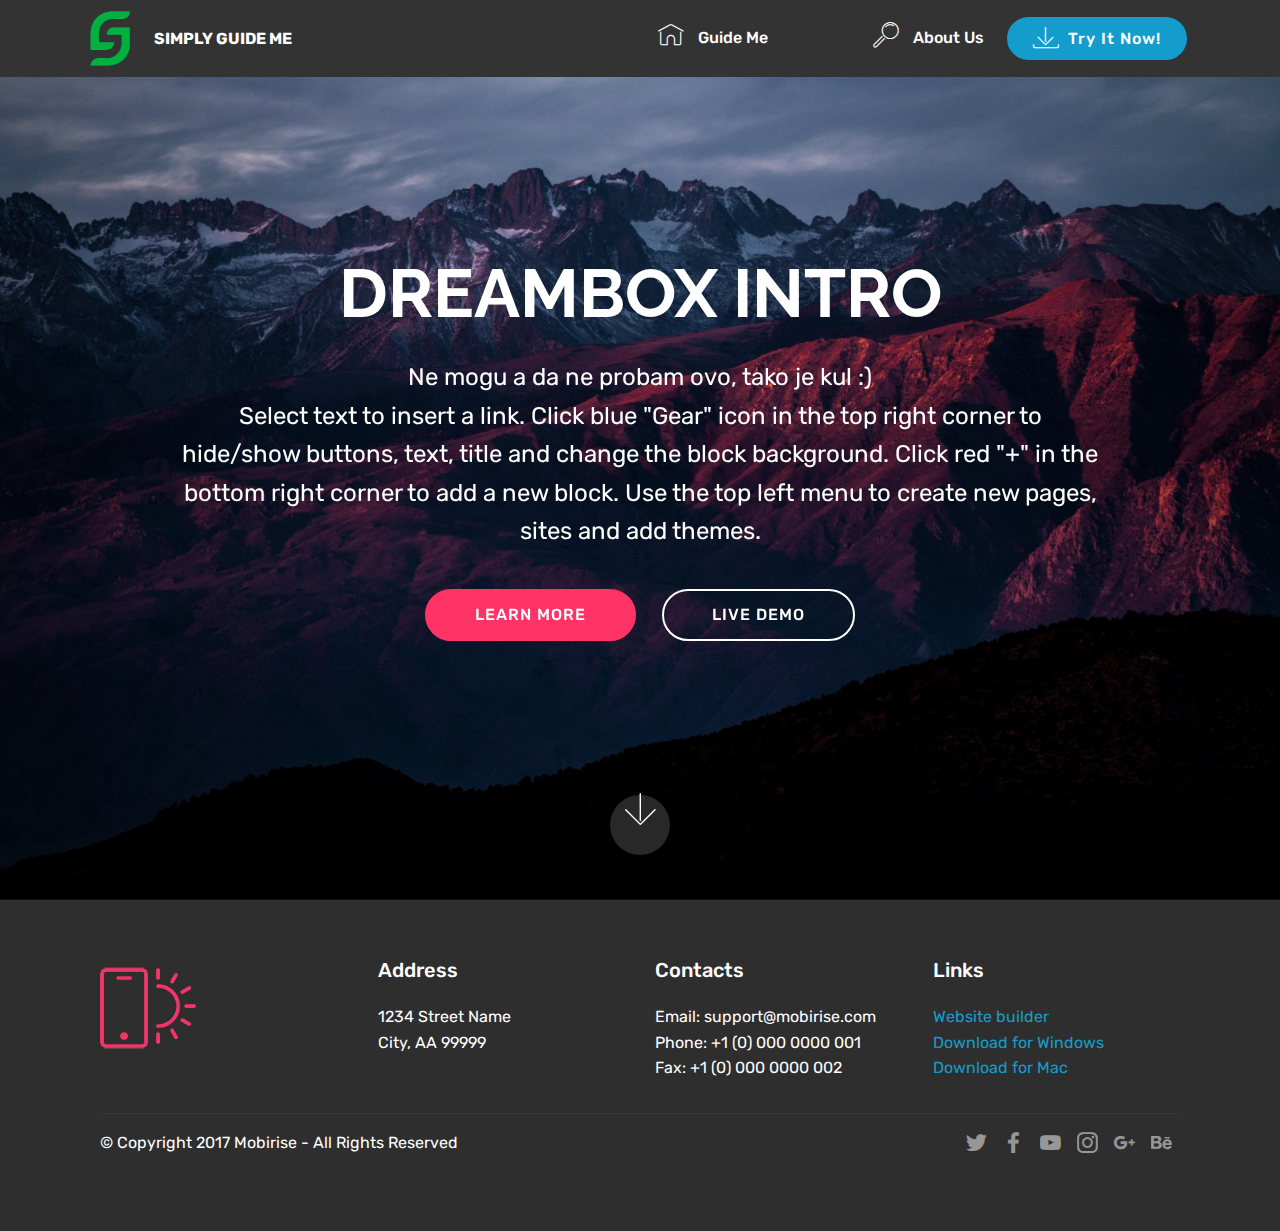
==== commit 62001329: "create github pages" ====
--- a/index.html
+++ b/index.html
@@ -23,7 +23,7 @@
   
 </head>
 <body>
-<section class="menu cid-qtMsSkQT1j" once="menu" id="menu1-g" data-rv-view="48">
+<section class="menu cid-qtMsSkQT1j" once="menu" id="menu1-g" data-rv-view="8">
 
     
 
@@ -65,7 +65,7 @@
     </nav>
 </section>
 
-<section class="engine"><a href="https://mobirise.co/q">bootstrap slideshow</a></section><section class="cid-qtMsSqMU73 mbr-fullscreen mbr-parallax-background" id="header2-e" data-rv-view="50">
+<section class="engine"><a href="https://mobirise.co/e">web page authoring software</a></section><section class="cid-qtMsSqMU73 mbr-fullscreen mbr-parallax-background" id="header2-e" data-rv-view="10">
 
     
 
@@ -78,7 +78,7 @@
                 </h1>
                 
                 <p class="mbr-text pb-3 mbr-fonts-style display-5">
-                    Click any text to edit or style it. Select text to insert a link. Click blue "Gear" icon in the top right corner to hide/show buttons, text, title and change the block background. Click red "+" in the bottom right corner to add a new block. Use the top left menu to create new pages, sites and add themes.
+                    Ne mogu a da ne probam ovo, tako je kul :) <br>Select text to insert a link. Click blue "Gear" icon in the top right corner to hide/show buttons, text, title and change the block background. Click red "+" in the bottom right corner to add a new block. Use the top left menu to create new pages, sites and add themes.
                 </p>
                 <div class="mbr-section-btn">
                     <a class="btn btn-md btn-secondary display-4" href="https://mobirise.com">LEARN MORE</a>
@@ -94,7 +94,7 @@
     </div>
 </section>
 
-<section class="cid-qtMsSw3Tvk" id="footer1-f" data-rv-view="53">
+<section class="cid-qtMsSw3Tvk" id="footer1-f" data-rv-view="13">
 
     
 
--- a/assets/mobirise/css/mbr-additional.css
+++ b/assets/mobirise/css/mbr-additional.css
@@ -1,3 +1,4 @@
+@import url(https://fonts.googleapis.com/css?family=Raleway:100,100i,200,200i,300,300i,400,400i,500,500i,600,600i,700,700i,800,800i,900,900i);
 @import url(https://fonts.googleapis.com/css?family=Rubik:300,300i,400,400i,500,500i,700,700i,900,900i);
 
 
@@ -20,7 +21,7 @@
   line-height: 1.6;
 }
 .display-1 {
-  font-family: 'Rubik', sans-serif;
+  font-family: 'Raleway', sans-serif;
   font-size: 4.25rem;
 }
 .display-1 > .mbr-iconfont {
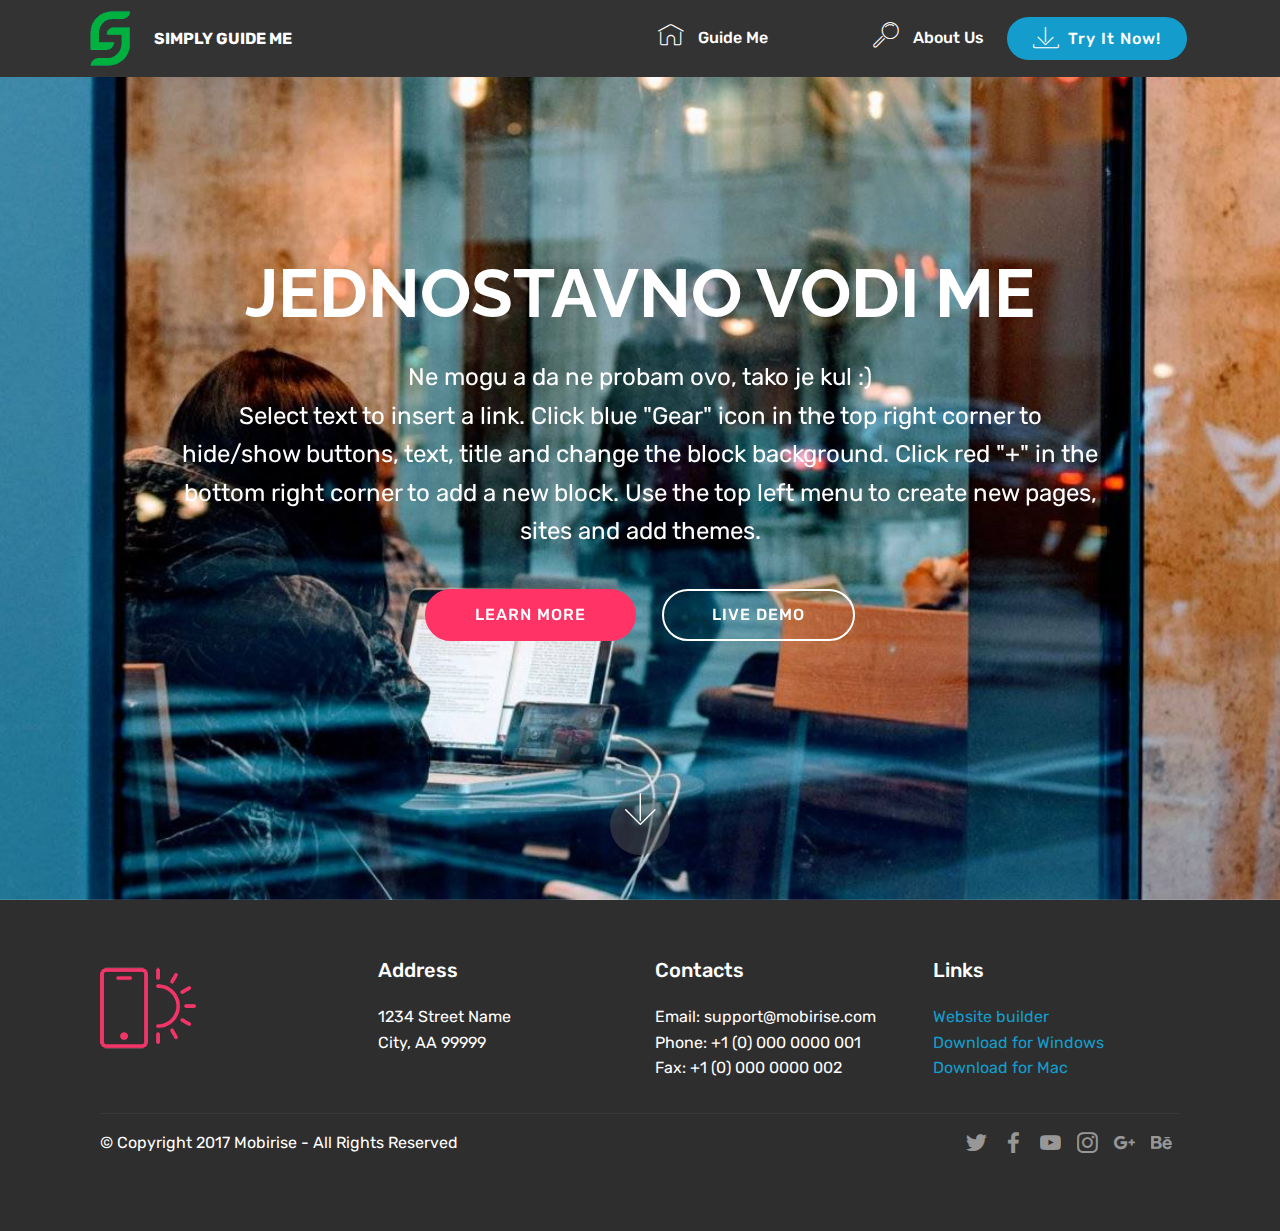
==== commit a194dcb7: "create github pages" ====
--- a/index.html
+++ b/index.html
@@ -23,7 +23,7 @@
   
 </head>
 <body>
-<section class="menu cid-qtMsSkQT1j" once="menu" id="menu1-g" data-rv-view="8">
+<section class="menu cid-qtMsSkQT1j" once="menu" id="menu1-g" data-rv-view="16">
 
     
 
@@ -65,7 +65,7 @@
     </nav>
 </section>
 
-<section class="engine"><a href="https://mobirise.co/e">web page authoring software</a></section><section class="cid-qtMsSqMU73 mbr-fullscreen mbr-parallax-background" id="header2-e" data-rv-view="10">
+<section class="engine"><a href="https://mobirise.co/e">website builder software</a></section><section class="cid-qtMsSqMU73 mbr-fullscreen mbr-parallax-background" id="header2-e" data-rv-view="18">
 
     
 
@@ -74,8 +74,7 @@
     <div class="container align-center">
         <div class="row justify-content-md-center">
             <div class="mbr-white col-md-10">
-                <h1 class="mbr-section-title mbr-bold pb-3 mbr-fonts-style display-1">DREAMBOX INTRO
-                </h1>
+                <h1 class="mbr-section-title mbr-bold pb-3 mbr-fonts-style display-1">JEDNOSTAVNO VODI ME</h1>
                 
                 <p class="mbr-text pb-3 mbr-fonts-style display-5">
                     Ne mogu a da ne probam ovo, tako je kul :) <br>Select text to insert a link. Click blue "Gear" icon in the top right corner to hide/show buttons, text, title and change the block background. Click red "+" in the bottom right corner to add a new block. Use the top left menu to create new pages, sites and add themes.
@@ -94,7 +93,7 @@
     </div>
 </section>
 
-<section class="cid-qtMsSw3Tvk" id="footer1-f" data-rv-view="13">
+<section class="cid-qtMsSw3Tvk" id="footer1-f" data-rv-view="21">
 
     
 
--- a/assets/mobirise/css/mbr-additional.css
+++ b/assets/mobirise/css/mbr-additional.css
@@ -1707,7 +1707,7 @@
   }
 }
 .cid-qtMsSqMU73 {
-  background-image: url("../../../assets/images/jumbotron.jpg");
+  background-image: url("../../../assets/images/czpy9miucaaxnia-1200x801.jpg");
 }
 .cid-qtMsSw3Tvk {
   padding-top: 60px;
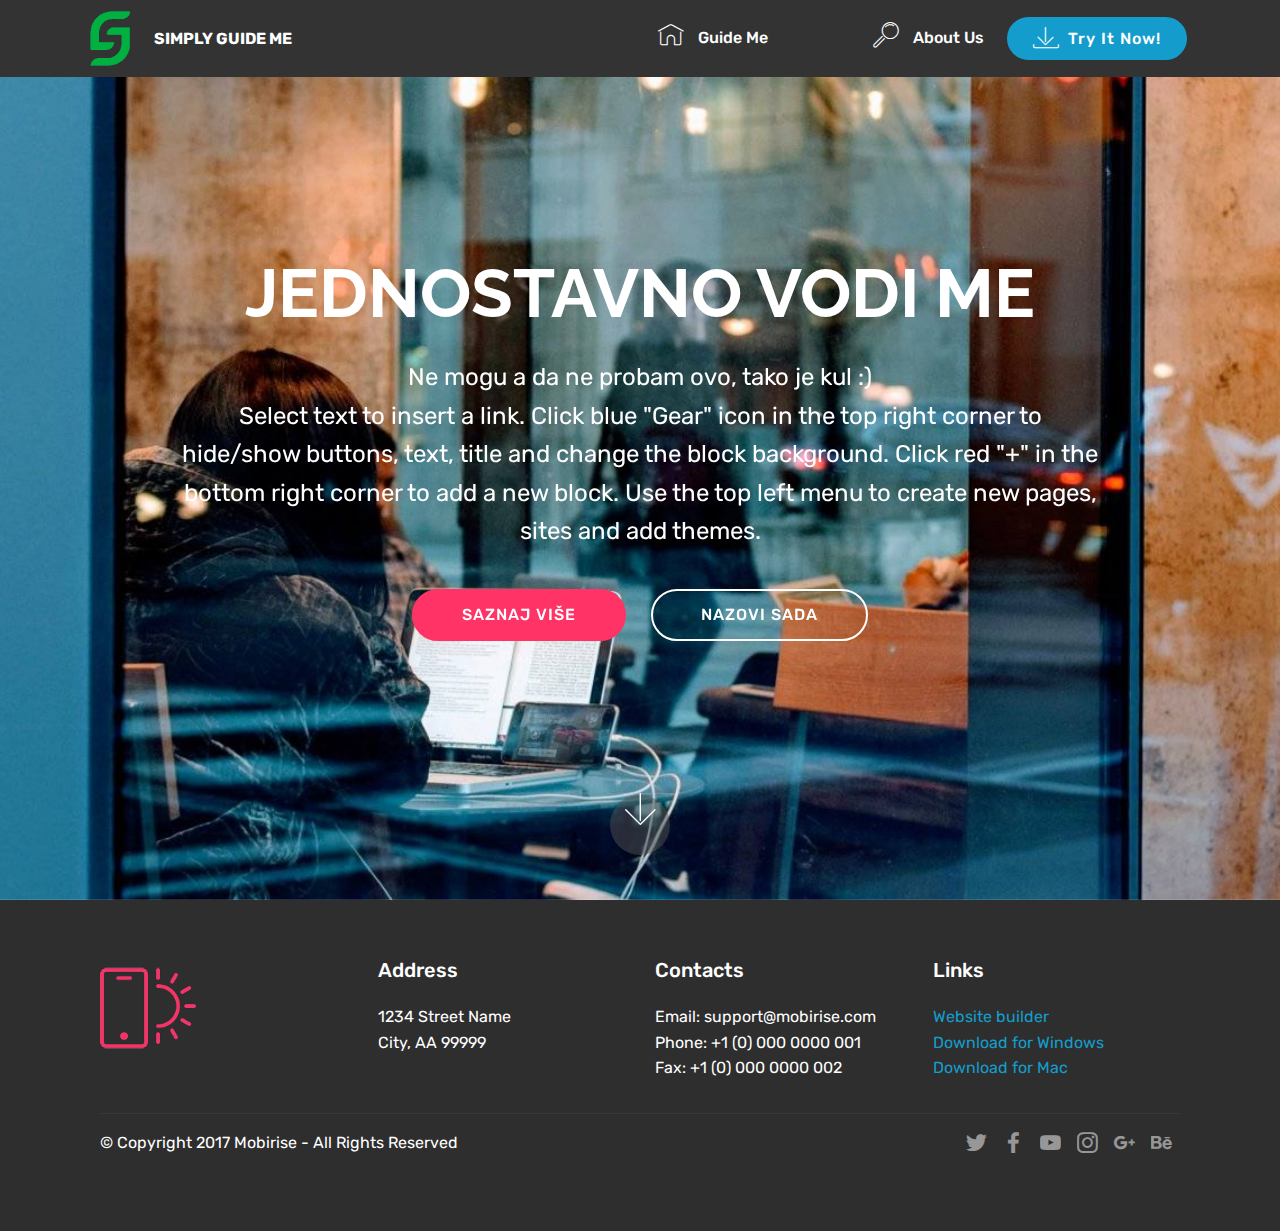
==== commit 36cbb9d9: "create github pages" ====
--- a/index.html
+++ b/index.html
@@ -23,7 +23,7 @@
   
 </head>
 <body>
-<section class="menu cid-qtMsSkQT1j" once="menu" id="menu1-g" data-rv-view="16">
+<section class="menu cid-qtMsSkQT1j" once="menu" id="menu1-g" data-rv-view="24">
 
     
 
@@ -65,7 +65,7 @@
     </nav>
 </section>
 
-<section class="engine"><a href="https://mobirise.co/e">website builder software</a></section><section class="cid-qtMsSqMU73 mbr-fullscreen mbr-parallax-background" id="header2-e" data-rv-view="18">
+<section class="engine"><a href="https://mobirise.co/a">website builder</a></section><section class="cid-qtMsSqMU73 mbr-fullscreen mbr-parallax-background" id="header2-e" data-rv-view="26">
 
     
 
@@ -79,10 +79,8 @@
                 <p class="mbr-text pb-3 mbr-fonts-style display-5">
                     Ne mogu a da ne probam ovo, tako je kul :) <br>Select text to insert a link. Click blue "Gear" icon in the top right corner to hide/show buttons, text, title and change the block background. Click red "+" in the bottom right corner to add a new block. Use the top left menu to create new pages, sites and add themes.
                 </p>
-                <div class="mbr-section-btn">
-                    <a class="btn btn-md btn-secondary display-4" href="https://mobirise.com">LEARN MORE</a>
-                    <a class="btn btn-md btn-white-outline display-4" href="https://mobirise.com">LIVE DEMO</a>
-                </div>
+                <div class="mbr-section-btn"><a class="btn btn-md btn-secondary display-4" href="https://mobirise.com">SAZNAJ VIŠE</a>
+                    <a class="btn btn-md btn-white-outline display-4" href="https://mobirise.com">NAZOVI SADA</a></div>
             </div>
         </div>
     </div>
@@ -93,7 +91,7 @@
     </div>
 </section>
 
-<section class="cid-qtMsSw3Tvk" id="footer1-f" data-rv-view="21">
+<section class="cid-qtMsSw3Tvk" id="footer1-f" data-rv-view="29">
 
     
 
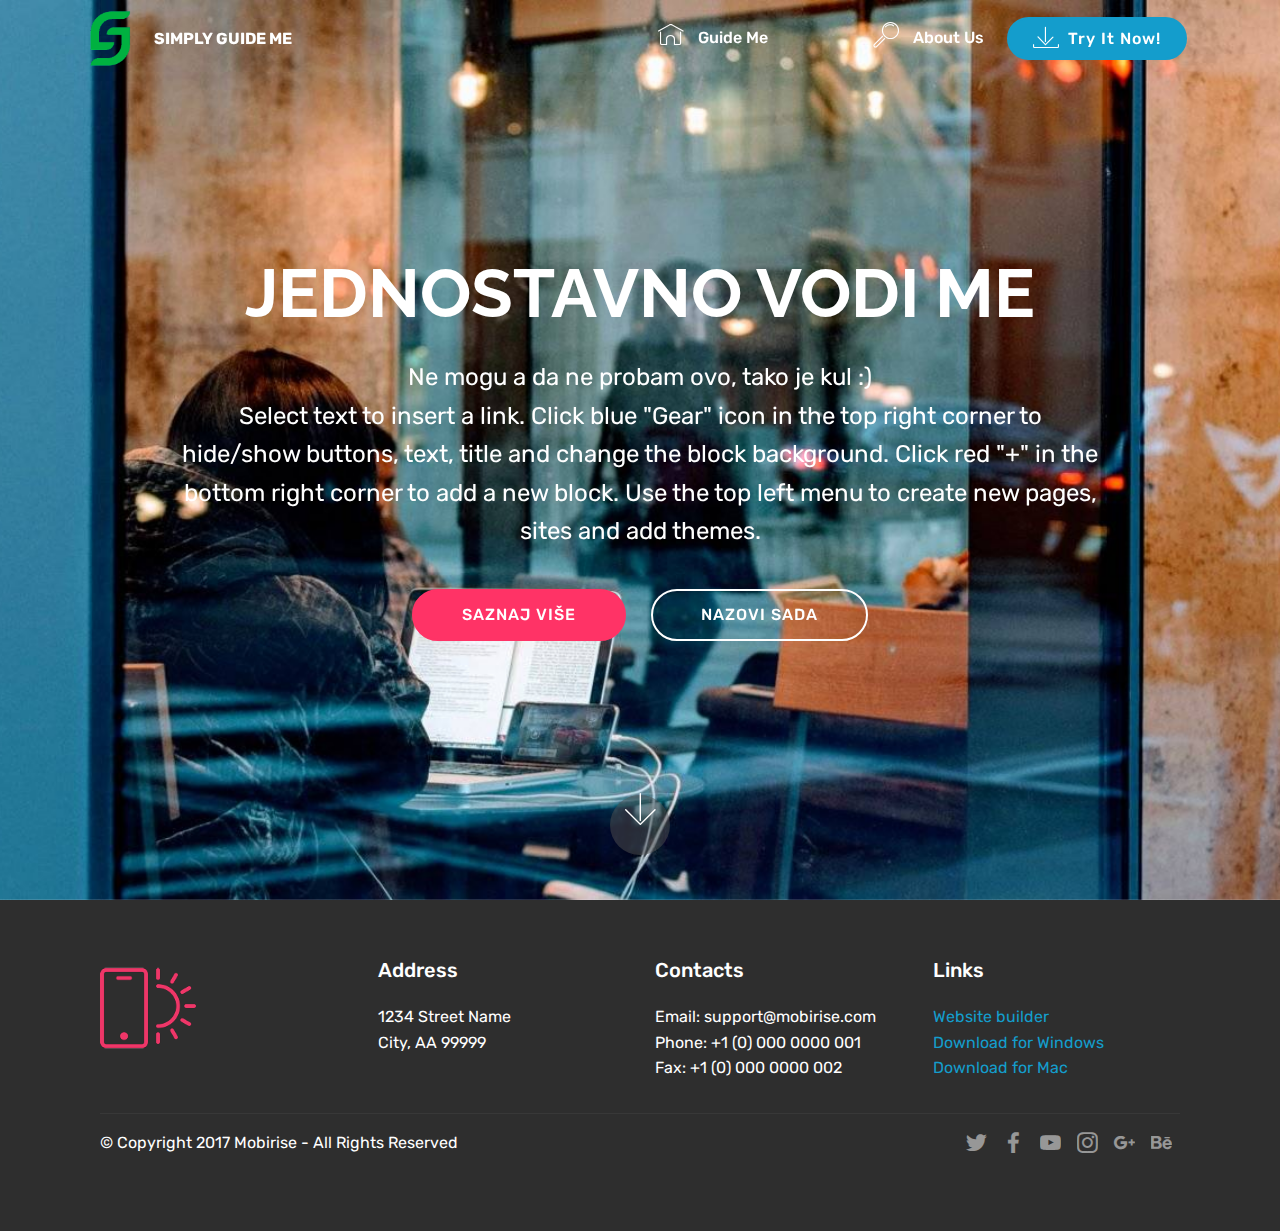
==== commit 8fcf7e75: "create github pages" ====
--- a/index.html
+++ b/index.html
@@ -23,11 +23,11 @@
   
 </head>
 <body>
-<section class="menu cid-qtMsSkQT1j" once="menu" id="menu1-g" data-rv-view="24">
-
-    
-
-    <nav class="navbar navbar-expand beta-menu navbar-dropdown align-items-center navbar-fixed-top navbar-toggleable-sm">
+<section class="menu cid-qtMsSkQT1j" once="menu" id="menu1-g" data-rv-view="32">
+
+    
+
+    <nav class="navbar navbar-expand beta-menu navbar-dropdown align-items-center navbar-fixed-top navbar-toggleable-sm bg-color transparent">
         <button class="navbar-toggler navbar-toggler-right" type="button" data-toggle="collapse" data-target="#navbarSupportedContent" aria-controls="navbarSupportedContent" aria-expanded="false" aria-label="Toggle navigation">
             <div class="hamburger">
                 <span></span>
@@ -65,7 +65,7 @@
     </nav>
 </section>
 
-<section class="engine"><a href="https://mobirise.co/a">website builder</a></section><section class="cid-qtMsSqMU73 mbr-fullscreen mbr-parallax-background" id="header2-e" data-rv-view="26">
+<section class="engine"><a href="https://mobirise.co/b">web creator</a></section><section class="cid-qtMsSqMU73 mbr-fullscreen mbr-parallax-background" id="header2-e" data-rv-view="34">
 
     
 
@@ -91,7 +91,7 @@
     </div>
 </section>
 
-<section class="cid-qtMsSw3Tvk" id="footer1-f" data-rv-view="29">
+<section class="cid-qtMsSw3Tvk" id="footer1-f" data-rv-view="37">
 
     
 
--- a/assets/mobirise/css/mbr-additional.css
+++ b/assets/mobirise/css/mbr-additional.css
@@ -1340,12 +1340,12 @@
 }
 .cid-qtMsSkQT1j .navbar {
   padding: .5rem 0;
-  background: #333333;
+  background: #2e2e2e;
   transition: none;
   min-height: 77px;
 }
 .cid-qtMsSkQT1j .navbar-dropdown.bg-color.transparent.opened {
-  background: #333333;
+  background: #2e2e2e;
 }
 .cid-qtMsSkQT1j a {
   font-style: normal;
@@ -1423,7 +1423,7 @@
   padding-bottom: 0;
 }
 .cid-qtMsSkQT1j .dropdown .dropdown-menu {
-  background: #333333;
+  background: #2e2e2e;
   display: none;
   position: absolute;
   min-width: 5rem;
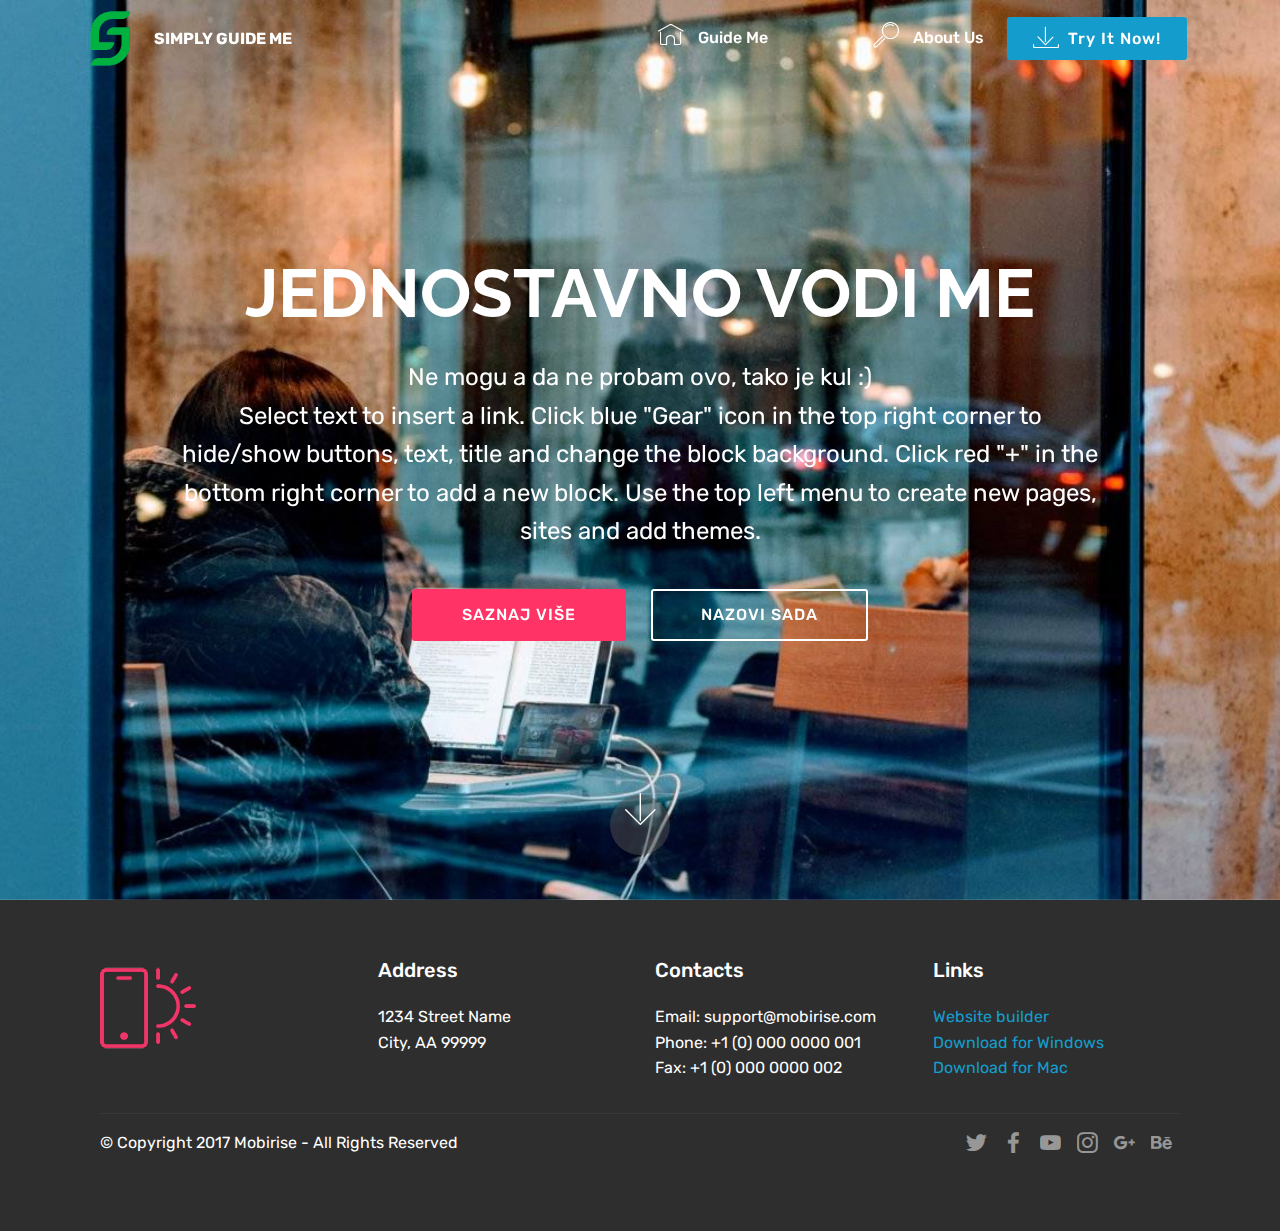
==== commit f3a5a606: "create github pages" ====
--- a/index.html
+++ b/index.html
@@ -23,7 +23,7 @@
   
 </head>
 <body>
-<section class="menu cid-qtMsSkQT1j" once="menu" id="menu1-g" data-rv-view="32">
+<section class="menu cid-qtMsSkQT1j" once="menu" id="menu1-g" data-rv-view="16">
 
     
 
@@ -65,7 +65,7 @@
     </nav>
 </section>
 
-<section class="engine"><a href="https://mobirise.co/b">web creator</a></section><section class="cid-qtMsSqMU73 mbr-fullscreen mbr-parallax-background" id="header2-e" data-rv-view="34">
+<section class="engine"><a href="https://mobirise.co/n">bootstrap modal form</a></section><section class="cid-qtMsSqMU73 mbr-fullscreen mbr-parallax-background" id="header2-e" data-rv-view="18">
 
     
 
@@ -91,7 +91,7 @@
     </div>
 </section>
 
-<section class="cid-qtMsSw3Tvk" id="footer1-f" data-rv-view="37">
+<section class="cid-qtMsSw3Tvk" id="footer1-f" data-rv-view="21">
 
     
 
--- a/assets/mobirise/css/mbr-additional.css
+++ b/assets/mobirise/css/mbr-additional.css
@@ -529,15 +529,6 @@
 .alert-danger {
   background-color: #b1a374;
 }
-.mbr-section-btn a.btn:not(.btn-form) {
-  border-radius: 100px;
-}
-.mbr-section-btn a.btn:not(.btn-form):hover {
-  box-shadow: 0 10px 40px 0 rgba(0, 0, 0, 0.2);
-}
-.mbr-gallery-filter li a {
-  border-radius: 100px !important;
-}
 .mbr-gallery-filter li.active .btn {
   background-color: #149dcc;
   border-color: #149dcc;
@@ -545,9 +536,6 @@
 }
 .mbr-gallery-filter li.active .btn:focus {
   box-shadow: none;
-}
-.nav-tabs .nav-link {
-  border-radius: 100px !important;
 }
 .btn-form {
   border-radius: 0;
@@ -682,45 +670,6 @@
 /* Forms */
 .mbr-form .btn {
   margin: .4rem 0;
-}
-.mbr-form .input-group-btn a.btn {
-  border-radius: 100px !important;
-}
-.mbr-form .input-group-btn a.btn:hover {
-  box-shadow: 0 10px 40px 0 rgba(0, 0, 0, 0.2);
-}
-.mbr-form .input-group-btn button[type="submit"] {
-  border-radius: 100px !important;
-  padding: 1rem 3rem;
-}
-.mbr-form .input-group-btn button[type="submit"]:hover {
-  box-shadow: 0 10px 40px 0 rgba(0, 0, 0, 0.2);
-}
-.form2 .form-control {
-  border-top-left-radius: 100px;
-  border-bottom-left-radius: 100px;
-}
-.form2 .input-group-btn a.btn {
-  border-top-left-radius: 0 !important;
-  border-bottom-left-radius: 0 !important;
-}
-.form2 .input-group-btn button[type="submit"] {
-  border-top-left-radius: 0 !important;
-  border-bottom-left-radius: 0 !important;
-}
-.form3 input[type="email"] {
-  border-radius: 100px !important;
-}
-@media (max-width: 349px) {
-  .form2 input[type="email"] {
-    border-radius: 100px !important;
-  }
-  .form2 .input-group-btn a.btn {
-    border-radius: 100px !important;
-  }
-  .form2 .input-group-btn button[type="submit"] {
-    border-radius: 100px !important;
-  }
 }
 @media (max-width: 767px) {
   .btn {
@@ -766,39 +715,7 @@
 .mbr-footer .mbr-contacts li a:hover {
   color: #149dcc;
 }
-.footer3 input[type="email"],
-.footer4 input[type="email"] {
-  border-radius: 100px !important;
-}
-.footer3 .input-group-btn a.btn,
-.footer4 .input-group-btn a.btn {
-  border-radius: 100px !important;
-}
-.footer3 .input-group-btn button[type="submit"],
-.footer4 .input-group-btn button[type="submit"] {
-  border-radius: 100px !important;
-}
 /* Headers*/
-.header13 .form-inline input[type="email"],
-.header14 .form-inline input[type="email"] {
-  border-radius: 100px;
-}
-.header13 .form-inline input[type="text"],
-.header14 .form-inline input[type="text"] {
-  border-radius: 100px;
-}
-.header13 .form-inline input[type="tel"],
-.header14 .form-inline input[type="tel"] {
-  border-radius: 100px;
-}
-.header13 .form-inline a.btn,
-.header14 .form-inline a.btn {
-  border-radius: 100px;
-}
-.header13 .form-inline button,
-.header14 .form-inline button {
-  border-radius: 100px !important;
-}
 .offset-1 {
   margin-left: 8.33333%;
 }
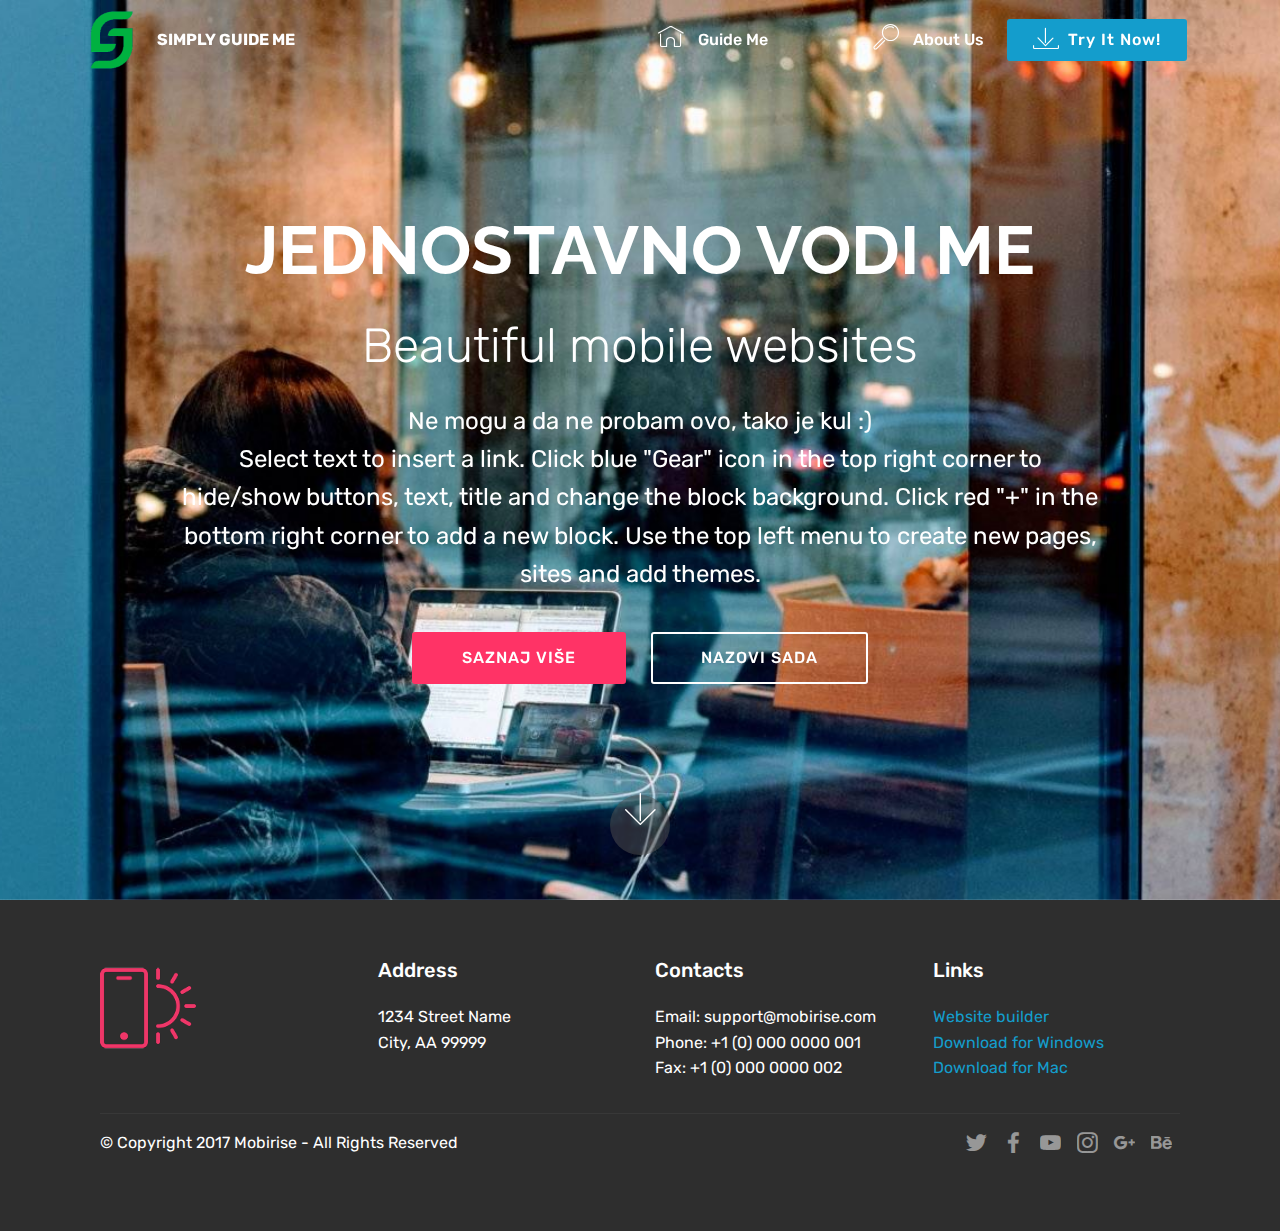
==== commit 10aaded6: "create github pages" ====
--- a/index.html
+++ b/index.html
@@ -23,7 +23,7 @@
   
 </head>
 <body>
-<section class="menu cid-qtMsSkQT1j" once="menu" id="menu1-g" data-rv-view="16">
+<section class="menu cid-qtMsSkQT1j" once="menu" id="menu1-g" data-rv-view="8">
 
     
 
@@ -40,7 +40,7 @@
             <div class="navbar-brand">
                 <span class="navbar-logo">
                     <a href="https://kosirm.github.io/mobirise/">
-                         <img src="assets/images/android-icon-192x192.png" alt="Mobirise" title="" media-simple="true" style="height: 3.8rem;">
+                         <img src="assets/images/android-icon-192x192.png" alt="Mobirise" title="" media-simple="true" style="height: 4rem;">
                     </a>
                 </span>
                 <span class="navbar-caption-wrap"><a class="navbar-caption text-white display-4" href="https://kosirm.github.io/mobirise/">SIMPLY GUIDE ME</a></span>
@@ -65,7 +65,7 @@
     </nav>
 </section>
 
-<section class="engine"><a href="https://mobirise.co/n">bootstrap modal form</a></section><section class="cid-qtMsSqMU73 mbr-fullscreen mbr-parallax-background" id="header2-e" data-rv-view="18">
+<section class="engine"><a href="https://mobirise.co/p">bootstrap navbar</a></section><section class="cid-qtMsSqMU73 mbr-fullscreen mbr-parallax-background" id="header2-e" data-rv-view="10">
 
     
 
@@ -75,7 +75,9 @@
         <div class="row justify-content-md-center">
             <div class="mbr-white col-md-10">
                 <h1 class="mbr-section-title mbr-bold pb-3 mbr-fonts-style display-1">JEDNOSTAVNO VODI ME</h1>
-                
+                <h3 class="mbr-section-subtitle align-center mbr-light pb-3 mbr-fonts-style display-2">
+                    Beautiful mobile websites
+                </h3>
                 <p class="mbr-text pb-3 mbr-fonts-style display-5">
                     Ne mogu a da ne probam ovo, tako je kul :) <br>Select text to insert a link. Click blue "Gear" icon in the top right corner to hide/show buttons, text, title and change the block background. Click red "+" in the bottom right corner to add a new block. Use the top left menu to create new pages, sites and add themes.
                 </p>
@@ -91,7 +93,7 @@
     </div>
 </section>
 
-<section class="cid-qtMsSw3Tvk" id="footer1-f" data-rv-view="21">
+<section class="cid-qtMsSw3Tvk" id="footer1-f" data-rv-view="13">
 
     
 
--- a/assets/mobirise/css/mbr-additional.css
+++ b/assets/mobirise/css/mbr-additional.css
@@ -1693,3 +1693,2162 @@
     -webkit-justify-content: center;
   }
 }
+.cid-qtMsSkQT1j .navbar {
+  padding: .5rem 0;
+  background: #2e2e2e;
+  transition: none;
+  min-height: 77px;
+}
+.cid-qtMsSkQT1j .navbar-dropdown.bg-color.transparent.opened {
+  background: #2e2e2e;
+}
+.cid-qtMsSkQT1j a {
+  font-style: normal;
+}
+.cid-qtMsSkQT1j .nav-item span {
+  padding-right: 0.4em;
+  line-height: 0.5em;
+  vertical-align: text-bottom;
+  position: relative;
+  top: -0.2em;
+  text-decoration: none;
+}
+.cid-qtMsSkQT1j .nav-item a {
+  padding: 0.7rem 0 !important;
+  margin: 0rem .65rem !important;
+}
+.cid-qtMsSkQT1j .btn {
+  padding: 0.4rem 1.5rem;
+  display: inline-flex;
+  align-items: center;
+}
+.cid-qtMsSkQT1j .btn .mbr-iconfont {
+  font-size: 1.6rem;
+}
+.cid-qtMsSkQT1j .menu-logo {
+  margin-right: auto;
+}
+.cid-qtMsSkQT1j .menu-logo .navbar-brand {
+  display: flex;
+  margin-left: 5rem;
+  padding: 0;
+  transition: padding .2s;
+  min-height: 3.8rem;
+  align-items: center;
+}
+.cid-qtMsSkQT1j .menu-logo .navbar-brand .navbar-caption-wrap {
+  display: -webkit-flex;
+  -webkit-align-items: center;
+  align-items: center;
+  word-break: break-word;
+  min-width: 7rem;
+  margin: .3rem 0;
+}
+.cid-qtMsSkQT1j .menu-logo .navbar-brand .navbar-caption-wrap .navbar-caption {
+  line-height: 1.2rem !important;
+  padding-right: 2rem;
+}
+.cid-qtMsSkQT1j .menu-logo .navbar-brand .navbar-logo {
+  font-size: 4rem;
+  transition: font-size 0.25s;
+}
+.cid-qtMsSkQT1j .menu-logo .navbar-brand .navbar-logo img {
+  display: flex;
+}
+.cid-qtMsSkQT1j .menu-logo .navbar-brand .navbar-logo .mbr-iconfont {
+  transition: font-size 0.25s;
+}
+.cid-qtMsSkQT1j .navbar-toggleable-sm .navbar-collapse {
+  justify-content: flex-end;
+  -webkit-justify-content: flex-end;
+  padding-right: 5rem;
+  width: auto;
+}
+.cid-qtMsSkQT1j .navbar-toggleable-sm .navbar-collapse .navbar-nav {
+  flex-wrap: wrap;
+  -webkit-flex-wrap: wrap;
+  padding-left: 0;
+}
+.cid-qtMsSkQT1j .navbar-toggleable-sm .navbar-collapse .navbar-nav .nav-item {
+  -webkit-align-self: center;
+  align-self: center;
+}
+.cid-qtMsSkQT1j .navbar-toggleable-sm .navbar-collapse .navbar-buttons {
+  padding-left: 0;
+  padding-bottom: 0;
+}
+.cid-qtMsSkQT1j .dropdown .dropdown-menu {
+  background: #2e2e2e;
+  display: none;
+  position: absolute;
+  min-width: 5rem;
+  padding-top: 1.4rem;
+  padding-bottom: 1.4rem;
+  text-align: left;
+}
+.cid-qtMsSkQT1j .dropdown .dropdown-menu .dropdown-item {
+  width: auto;
+  padding: 0.235em 1.5385em 0.235em 1.5385em !important;
+}
+.cid-qtMsSkQT1j .dropdown .dropdown-menu .dropdown-item::after {
+  right: 0.5rem;
+}
+.cid-qtMsSkQT1j .dropdown .dropdown-menu .dropdown-submenu {
+  margin: 0;
+}
+.cid-qtMsSkQT1j .dropdown.open > .dropdown-menu {
+  display: block;
+}
+.cid-qtMsSkQT1j .navbar-toggleable-sm.opened:after {
+  position: absolute;
+  width: 100vw;
+  height: 100vh;
+  content: '';
+  background-color: rgba(0, 0, 0, 0.1);
+  left: 0;
+  bottom: 0;
+  transform: translateY(100%);
+  -webkit-transform: translateY(100%);
+  z-index: 1000;
+}
+.cid-qtMsSkQT1j .navbar.navbar-short {
+  min-height: 60px;
+  transition: all .2s;
+}
+.cid-qtMsSkQT1j .navbar.navbar-short .navbar-toggler-right {
+  top: 20px;
+}
+.cid-qtMsSkQT1j .navbar.navbar-short .navbar-logo a {
+  font-size: 2.5rem !important;
+  line-height: 2.5rem;
+  transition: font-size 0.25s;
+}
+.cid-qtMsSkQT1j .navbar.navbar-short .navbar-logo a .mbr-iconfont {
+  font-size: 2.5rem !important;
+}
+.cid-qtMsSkQT1j .navbar.navbar-short .navbar-logo a img {
+  height: 3rem !important;
+}
+.cid-qtMsSkQT1j .navbar.navbar-short .navbar-brand {
+  min-height: 3rem;
+}
+.cid-qtMsSkQT1j button.navbar-toggler {
+  width: 31px;
+  height: 18px;
+  cursor: pointer;
+  transition: all .2s;
+  top: 1.5rem;
+  right: 1rem;
+}
+.cid-qtMsSkQT1j button.navbar-toggler:focus {
+  outline: none;
+}
+.cid-qtMsSkQT1j button.navbar-toggler .hamburger span {
+  position: absolute;
+  right: 0;
+  width: 30px;
+  height: 2px;
+  border-right: 5px;
+  background-color: #ffffff;
+}
+.cid-qtMsSkQT1j button.navbar-toggler .hamburger span:nth-child(1) {
+  top: 0;
+  transition: all .2s;
+}
+.cid-qtMsSkQT1j button.navbar-toggler .hamburger span:nth-child(2) {
+  top: 8px;
+  transition: all .15s;
+}
+.cid-qtMsSkQT1j button.navbar-toggler .hamburger span:nth-child(3) {
+  top: 8px;
+  transition: all .15s;
+}
+.cid-qtMsSkQT1j button.navbar-toggler .hamburger span:nth-child(4) {
+  top: 16px;
+  transition: all .2s;
+}
+.cid-qtMsSkQT1j nav.opened .hamburger span:nth-child(1) {
+  top: 8px;
+  width: 0;
+  opacity: 0;
+  right: 50%;
+  transition: all .2s;
+}
+.cid-qtMsSkQT1j nav.opened .hamburger span:nth-child(2) {
+  -webkit-transform: rotate(45deg);
+  transform: rotate(45deg);
+  transition: all .25s;
+}
+.cid-qtMsSkQT1j nav.opened .hamburger span:nth-child(3) {
+  -webkit-transform: rotate(-45deg);
+  transform: rotate(-45deg);
+  transition: all .25s;
+}
+.cid-qtMsSkQT1j nav.opened .hamburger span:nth-child(4) {
+  top: 8px;
+  width: 0;
+  opacity: 0;
+  right: 50%;
+  transition: all .2s;
+}
+.cid-qtMsSkQT1j .collapsed.navbar-expand {
+  flex-direction: column;
+}
+.cid-qtMsSkQT1j .collapsed .btn {
+  display: flex;
+}
+.cid-qtMsSkQT1j .collapsed .navbar-collapse {
+  display: none !important;
+  padding-right: 0 !important;
+}
+.cid-qtMsSkQT1j .collapsed .navbar-collapse.collapsing,
+.cid-qtMsSkQT1j .collapsed .navbar-collapse.show {
+  display: block !important;
+}
+.cid-qtMsSkQT1j .collapsed .navbar-collapse.collapsing .navbar-nav,
+.cid-qtMsSkQT1j .collapsed .navbar-collapse.show .navbar-nav {
+  display: block;
+  text-align: center;
+}
+.cid-qtMsSkQT1j .collapsed .navbar-collapse.collapsing .navbar-nav .nav-item,
+.cid-qtMsSkQT1j .collapsed .navbar-collapse.show .navbar-nav .nav-item {
+  clear: both;
+}
+.cid-qtMsSkQT1j .collapsed .navbar-collapse.collapsing .navbar-buttons,
+.cid-qtMsSkQT1j .collapsed .navbar-collapse.show .navbar-buttons {
+  text-align: center;
+}
+.cid-qtMsSkQT1j .collapsed .navbar-collapse.collapsing .navbar-buttons:last-child,
+.cid-qtMsSkQT1j .collapsed .navbar-collapse.show .navbar-buttons:last-child {
+  margin-bottom: 1rem;
+}
+.cid-qtMsSkQT1j .collapsed button.navbar-toggler {
+  display: block;
+}
+.cid-qtMsSkQT1j .collapsed .navbar-brand {
+  margin-left: 1rem !important;
+}
+.cid-qtMsSkQT1j .collapsed .navbar-toggleable-sm {
+  flex-direction: column;
+  -webkit-flex-direction: column;
+}
+.cid-qtMsSkQT1j .collapsed .dropdown .dropdown-menu {
+  width: 100%;
+  text-align: center;
+  position: relative;
+  opacity: 0;
+  display: block;
+  height: 0;
+  visibility: hidden;
+  padding: 0;
+  transition-duration: .5s;
+  transition-property: opacity,padding,height;
+}
+.cid-qtMsSkQT1j .collapsed .dropdown.open > .dropdown-menu {
+  position: relative;
+  opacity: 1;
+  height: auto;
+  padding: 1.4rem 0;
+  visibility: visible;
+}
+.cid-qtMsSkQT1j .collapsed .dropdown .dropdown-submenu {
+  left: 0;
+  text-align: center;
+  width: 100%;
+}
+.cid-qtMsSkQT1j .collapsed .dropdown .dropdown-toggle[data-toggle="dropdown-submenu"]::after {
+  margin-top: 0;
+  position: inherit;
+  right: 0;
+  top: 50%;
+  display: inline-block;
+  width: 0;
+  height: 0;
+  margin-left: .3em;
+  vertical-align: middle;
+  content: "";
+  border-top: .30em solid;
+  border-right: .30em solid transparent;
+  border-left: .30em solid transparent;
+}
+@media (max-width: 991px) {
+  .cid-qtMsSkQT1j .navbar-expand {
+    flex-direction: column;
+  }
+  .cid-qtMsSkQT1j img {
+    height: 3.8rem !important;
+  }
+  .cid-qtMsSkQT1j .btn {
+    display: flex;
+  }
+  .cid-qtMsSkQT1j button.navbar-toggler {
+    display: block;
+  }
+  .cid-qtMsSkQT1j .navbar-brand {
+    margin-left: 1rem !important;
+  }
+  .cid-qtMsSkQT1j .navbar-toggleable-sm {
+    flex-direction: column;
+    -webkit-flex-direction: column;
+  }
+  .cid-qtMsSkQT1j .navbar-collapse {
+    display: none !important;
+    padding-right: 0 !important;
+  }
+  .cid-qtMsSkQT1j .navbar-collapse.collapsing,
+  .cid-qtMsSkQT1j .navbar-collapse.show {
+    display: block !important;
+  }
+  .cid-qtMsSkQT1j .navbar-collapse.collapsing .navbar-nav,
+  .cid-qtMsSkQT1j .navbar-collapse.show .navbar-nav {
+    display: block;
+    text-align: center;
+  }
+  .cid-qtMsSkQT1j .navbar-collapse.collapsing .navbar-nav .nav-item,
+  .cid-qtMsSkQT1j .navbar-collapse.show .navbar-nav .nav-item {
+    clear: both;
+  }
+  .cid-qtMsSkQT1j .navbar-collapse.collapsing .navbar-buttons,
+  .cid-qtMsSkQT1j .navbar-collapse.show .navbar-buttons {
+    text-align: center;
+  }
+  .cid-qtMsSkQT1j .navbar-collapse.collapsing .navbar-buttons:last-child,
+  .cid-qtMsSkQT1j .navbar-collapse.show .navbar-buttons:last-child {
+    margin-bottom: 1rem;
+  }
+  .cid-qtMsSkQT1j .dropdown .dropdown-menu {
+    width: 100%;
+    text-align: center;
+    position: relative;
+    opacity: 0;
+    display: block;
+    height: 0;
+    visibility: hidden;
+    padding: 0;
+    transition-duration: .5s;
+    transition-property: opacity,padding,height;
+  }
+  .cid-qtMsSkQT1j .dropdown.open > .dropdown-menu {
+    position: relative;
+    opacity: 1;
+    height: auto;
+    padding: 1.4rem 0;
+    visibility: visible;
+  }
+  .cid-qtMsSkQT1j .dropdown .dropdown-submenu {
+    left: 0;
+    text-align: center;
+    width: 100%;
+  }
+  .cid-qtMsSkQT1j .dropdown .dropdown-toggle[data-toggle="dropdown-submenu"]::after {
+    margin-top: 0;
+    position: inherit;
+    right: 0;
+    top: 50%;
+    display: inline-block;
+    width: 0;
+    height: 0;
+    margin-left: .3em;
+    vertical-align: middle;
+    content: "";
+    border-top: .30em solid;
+    border-right: .30em solid transparent;
+    border-left: .30em solid transparent;
+  }
+}
+@media (min-width: 767px) {
+  .cid-qtMsSkQT1j .menu-logo {
+    flex-shrink: 0;
+  }
+}
+.cid-qu0Axt2NjD {
+  background-image: url("../../../assets/images/jumbotron16.jpg");
+}
+.cid-qu0ABMlykR {
+  padding-top: 90px;
+  padding-bottom: 90px;
+  background-image: url("../../../assets/images/background5.jpg");
+}
+.cid-qu0ADPsVvP {
+  padding-top: 90px;
+  padding-bottom: 90px;
+  background-image: url("../../../assets/images/background3.jpg");
+}
+.cid-qu0ADPsVvP .mbr-figure {
+  margin: 0 auto;
+}
+.cid-qu0AICeOpw {
+  background-image: url("../../../assets/images/background6.jpg");
+}
+.cid-qu0AICeOpw .mbr-media span {
+  font-size: 48px;
+  cursor: pointer;
+  background-color: #ffffff;
+  border-radius: 50%;
+  width: 6rem;
+  height: 6rem;
+  line-height: 6rem;
+  position: relative;
+  display: inline-block;
+  transition: all 0.25s;
+  color: #353535;
+}
+.cid-qu0AICeOpw .mbr-media span.mbri-play:before {
+  position: absolute;
+  left: 50%;
+  -webkit-transform: translateX(-35%);
+  -moz-transform: translateX(-35%);
+  -ms-transform: translateX(-35%);
+  -o-transform: translateX(-35%);
+  transform: translateX(-35%);
+}
+.cid-qu0AICeOpw .modalWindow {
+  position: fixed;
+  z-index: 5000;
+  left: 0;
+  top: 0;
+  background-color: rgba(61, 61, 61, 0.65);
+  width: 100%;
+  height: 100%;
+}
+.cid-qu0AICeOpw .modalWindow .modalWindow-container {
+  display: table-cell;
+  vertical-align: middle;
+}
+.cid-qu0AICeOpw .modalWindow .modalWindow-video {
+  height: calc(44.9943757vw);
+  width: 80vw;
+  margin: 0 auto;
+}
+.cid-qu0AICeOpw a.close {
+  position: absolute;
+  right: 4vw;
+  top: 4vh;
+  color: #ffffff;
+  z-index: 5000000;
+  font-size: 37px;
+  background: #000;
+  padding: 20px;
+  border-radius: 50%;
+}
+.cid-qu0AICeOpw a.close:hover {
+  color: #ffffff;
+}
+.cid-qu0AJEvDre {
+  background-image: url("../../../assets/images/background1.jpg");
+}
+.cid-qu0AJEvDre h1 {
+  color: #616161;
+}
+.cid-qu0AJEvDre h2,
+.cid-qu0AJEvDre h3,
+.cid-qu0AJEvDre p {
+  color: #767676;
+}
+.cid-qu0AJEvDre .mbr-section-subtitle {
+  font-style: italic;
+}
+.cid-qu0ARgNweu {
+  background-image: url("../../../assets/images/background2.jpg");
+}
+.cid-qu0ARgNweu .mbr-section-subtitle {
+  letter-spacing: .2rem;
+}
+.cid-qu0ASGynN6 {
+  background-image: url("../../../assets/images/0317.jpg");
+}
+.cid-qu0ASGynN6 .icons-media-container {
+  display: flex;
+  justify-content: center;
+  -webkit-justify-content: center;
+  flex-direction: row;
+  -webkit-flex-direction: row;
+  flex-wrap: wrap;
+  -webkit-flex-wrap: wrap;
+  padding-top: 4rem;
+}
+.cid-qu0ASGynN6 .icons-media-container .mbr-iconfont {
+  font-size: 96px;
+  color: #ffffff;
+}
+.cid-qu0ASGynN6 .icons-media-container .icon-block {
+  padding-bottom: 1rem;
+}
+.cid-qu0ASGynN6 .mbr-text {
+  color: #ffffff;
+}
+.cid-qu0ASGynN6 .card {
+  padding-bottom: 1.5rem;
+}
+.cid-qu0ATCckhZ {
+  background-image: url("../../../assets/images/background3.jpg");
+}
+.cid-qu0ATCckhZ .mbr-icofont {
+  font-size: 48px;
+  color: #353535;
+}
+.cid-qu0ATCckhZ .show-modal span {
+  cursor: pointer;
+  background-color: #ffffff;
+  border-radius: 50%;
+  width: 6rem;
+  height: 6rem;
+  position: relative;
+  display: inline-block;
+  transition: all 0.25s;
+}
+.cid-qu0ATCckhZ .show-modal span:before {
+  position: absolute;
+  left: 50%;
+  top: 50%;
+  -webkit-transform: translateX(-50%) translateY(-50%);
+  transform: translateX(-50%) translateY(-50%);
+}
+.cid-qu0ATCckhZ .mbr-figure {
+  width: 100px;
+  height: 100px;
+  margin-bottom: 10px;
+  margin: auto;
+  transition: transform 1s;
+  cursor: pointer;
+}
+.cid-qu0ATCckhZ .mbr-figure a {
+  width: 100px;
+  height: 100px;
+  line-height: 100px;
+  font-size: 100px;
+}
+.cid-qu0ATCckhZ .mbr-figure a:before {
+  width: 100px;
+  height: 100px;
+}
+.cid-qu0ATCckhZ .mbr-figure:hover {
+  transform: scale(1.15);
+  transition: transform 1s;
+}
+.cid-qu0ATCckhZ .mbri-play:before {
+  left: 55% !important;
+}
+.cid-qu0ATCckhZ .form-inline {
+  justify-content: center;
+  -webkit-justify-content: center;
+}
+.cid-qu0ATCckhZ .form-inline .form-group {
+  padding: 0.5rem;
+}
+.cid-qu0ATCckhZ .form-inline input {
+  text-align: center;
+}
+.cid-qu0ATCckhZ h3 {
+  color: #ffffff;
+  text-align: center;
+  font-weight: 300;
+}
+.cid-qu0ATCckhZ .modalWindow {
+  position: fixed;
+  z-index: 5000;
+  display: none;
+  left: 0;
+  top: 0;
+  background-color: rgba(61, 61, 61, 0.65);
+  width: 100%;
+  height: 100%;
+}
+.cid-qu0ATCckhZ .modalWindow .modalWindow-container {
+  display: table-cell;
+  vertical-align: middle;
+  text-align: -o-center;
+}
+.cid-qu0ATCckhZ .modalWindow .modalWindow-container .modalWindow-video-container {
+  display: inline-block;
+  width: 100%;
+}
+.cid-qu0ATCckhZ .modalWindow .modalWindow-container .modalWindow-video-container .modalWindow-video {
+  margin: auto;
+}
+.cid-qu0ATCckhZ a.close {
+  position: absolute;
+  right: 4vw;
+  top: 4vh;
+  color: #ffffff;
+  z-index: 5000000;
+  font-size: 37px;
+  background: #000;
+  padding: 20px;
+  border-radius: 50%;
+}
+.cid-qu0ATCckhZ a.close:hover {
+  color: #ffffff;
+}
+@media (max-width: 500px) {
+  .cid-qu0ATCckhZ .modalWindow-video {
+    width: 80%;
+    height: 200px;
+    position: relative;
+  }
+}
+@media (min-width: 500px) and (max-width: 768px) {
+  .cid-qu0ATCckhZ .modalWindow-video {
+    width: 90%;
+    height: 340px;
+    position: relative;
+  }
+}
+@media (min-width: 768px) and (max-width: 850px) {
+  .cid-qu0ATCckhZ .modalWindow-video {
+    width: 700px;
+    height: 395px;
+    position: relative;
+  }
+}
+@media (min-width: 850px) and (max-width: 1300px) {
+  .cid-qu0ATCckhZ .modalWindow-video {
+    width: 800px;
+    height: 452px;
+    position: relative;
+  }
+}
+@media (min-width: 1300px) {
+  .cid-qu0ATCckhZ .modalWindow-video {
+    width: 1200px;
+    height: 675px;
+    position: relative;
+  }
+}
+.cid-qu0AWCeXBm {
+  background-image: url("../../../assets/images/0218.jpg");
+}
+.cid-qu0AWCeXBm .form-container {
+  transition: all .2s;
+  border: 1px solid #ffffff;
+  padding: 1rem;
+}
+.cid-qu0AWCeXBm .input-group-btn {
+  justify-content: center;
+}
+@media (min-width: 768px) {
+  .cid-qu0AWCeXBm .content-container {
+    padding-right: 5rem;
+  }
+}
+.cid-qu0AXqR9Ve {
+  padding-top: 90px;
+  padding-bottom: 90px;
+  background-image: url("../../../assets/images/background4.jpg");
+}
+@media (min-width: 992px) {
+  .cid-qu0AXqR9Ve .mbr-figure {
+    padding-right: 4rem;
+  }
+}
+@media (max-width: 991px) {
+  .cid-qu0AXqR9Ve .mbr-figure {
+    padding-bottom: 3rem;
+  }
+}
+@media (max-width: 767px) {
+  .cid-qu0AXqR9Ve .mbr-text {
+    text-align: center;
+  }
+}
+.cid-qu0AZpG1lb {
+  padding-top: 90px;
+  padding-bottom: 90px;
+  background: linear-gradient(45deg, #f4a997, #a09fc0);
+}
+@media (min-width: 992px) {
+  .cid-qu0AZpG1lb .mbr-figure {
+    padding-left: 4rem;
+  }
+}
+@media (max-width: 991px) {
+  .cid-qu0AZpG1lb .mbr-figure {
+    padding-top: 3rem;
+  }
+}
+.cid-qu0B0qZJQH {
+  background-image: url("../../../assets/images/background5.jpg");
+}
+.cid-qu0B0qZJQH .media-content {
+  word-wrap: break-word;
+}
+.cid-qu0B0qZJQH .form-inline {
+  display: block;
+}
+.cid-qu0B0qZJQH .form-inline .form-group {
+  padding: 0.5rem;
+  display: inline-block;
+}
+.cid-qu0B0qZJQH .form-inline .buttons-wrap {
+  display: inline-block;
+}
+.cid-qu0B0qZJQH .form-inline input {
+  text-align: center;
+}
+.cid-qu0B0qZJQH .mbr-figure {
+  padding-bottom: 2rem;
+}
+@media (min-width: 992px) {
+  .cid-qu0B0qZJQH .mbr-figure {
+    padding-right: 4rem;
+  }
+}
+@media (max-width: 992px) {
+  .cid-qu0B0qZJQH .mbr-text {
+    text-align: center;
+  }
+  .cid-qu0B0qZJQH .form-inline {
+    text-align: center;
+  }
+}
+@media (max-width: 768px) {
+  .cid-qu0B0qZJQH .form-inline input {
+    font-size: .85rem;
+  }
+}
+.cid-qu0B1cXV6v {
+  background: linear-gradient(45deg, #7fd9fc, #6576aa);
+}
+.cid-qu0B1VZJEx {
+  background: linear-gradient(45deg, #fbac7f, #e5658a);
+}
+.cid-qu0B1VZJEx .mbr-section-subtitle {
+  font-style: italic;
+  letter-spacing: 1rem;
+}
+.cid-qu0B4z4ogi {
+  background: #ffffff;
+}
+.cid-qu0B4z4ogi .image-block {
+  margin: auto;
+  width: 100% !important;
+}
+.cid-qu0B4z4ogi .mbr-figure {
+  margin: 0 auto;
+}
+.cid-qu0B4z4ogi figcaption {
+  position: relative;
+}
+.cid-qu0B4z4ogi figcaption div {
+  position: absolute;
+  bottom: 0;
+  width: 100%;
+}
+@media (max-width: 768px) {
+  .cid-qu0B4z4ogi .image-block {
+    width: 100% !important;
+  }
+}
+.cid-qu0B5oaaK6 {
+  padding-top: 60px;
+  padding-bottom: 60px;
+  background: #ffffff;
+  background: linear-gradient(0deg, #149dcc, #ffffff);
+}
+.cid-qu0B5oaaK6 .image-block {
+  margin: auto;
+}
+.cid-qu0B5oaaK6 figcaption {
+  position: relative;
+}
+.cid-qu0B5oaaK6 figcaption div {
+  position: absolute;
+  bottom: 0;
+  width: 100%;
+}
+@media (max-width: 768px) {
+  .cid-qu0B5oaaK6 .image-block {
+    width: 100% !important;
+  }
+}
+.cid-qu0B6jETVI {
+  padding-top: 45px;
+  padding-bottom: 45px;
+  background: #ffffff;
+}
+.cid-qu0B6jETVI .images-container.container-fluid {
+  padding: 0;
+}
+.cid-qu0B6jETVI .media-container-row {
+  margin: 0 auto;
+  align-items: stretch;
+}
+.cid-qu0B6jETVI .media-container-row .img-item {
+  display: flex;
+  flex-direction: column;
+  justify-content: center;
+  position: relative;
+  width: 100%;
+  z-index: 1;
+}
+.cid-qu0B6jETVI .media-container-row .img-item img {
+  width: 100%;
+}
+.cid-qu0B6jETVI .media-container-row .img-item .img-caption {
+  background: #ffffff;
+  z-index: 2;
+  padding: 1rem 1rem;
+  word-break: break-word;
+}
+.cid-qu0B6jETVI .media-container-row .img-item .img-caption p {
+  margin-bottom: 0;
+}
+.cid-qu0B6jETVI .media-container-row .img-item.item1 {
+  padding: 0 2rem 0 0;
+}
+@media (max-width: 992px) {
+  .cid-qu0B6jETVI .img-item {
+    width: 100% !important;
+  }
+  .cid-qu0B6jETVI .img-item.item1 {
+    width: 100%;
+    flex-basis: initial !important;
+    padding: 0 0 2rem 0 !important;
+  }
+}
+.cid-qu0B7cdZX7 {
+  background: #ffffff;
+}
+.cid-qu0B7cdZX7 .video-block {
+  margin: auto;
+  width: 100% !important;
+}
+@media (max-width: 768px) {
+  .cid-qu0B7cdZX7 .video-block {
+    width: 100% !important;
+  }
+}
+.cid-qu0Ba3zYpZ {
+  padding-top: 60px;
+  padding-bottom: 60px;
+  background: #149dcc;
+  background: linear-gradient(0deg, #149dcc, #ffffff);
+}
+.cid-qu0Ba3zYpZ .video-block {
+  margin: auto;
+}
+@media (max-width: 768px) {
+  .cid-qu0Ba3zYpZ .video-block {
+    width: 100% !important;
+  }
+}
+.cid-qu0Bb3ZHxY {
+  padding-top: 0px;
+  padding-bottom: 0px;
+  background-color: #ffffff;
+}
+.cid-qu0Bb3ZHxY .mbr-slider .carousel-control {
+  background: #1b1b1b;
+}
+.cid-qu0Bb3ZHxY .mbr-slider .carousel-control-prev {
+  left: 0;
+  margin-left: 2.5rem;
+}
+.cid-qu0Bb3ZHxY .mbr-slider .carousel-control-next {
+  right: 0;
+  margin-right: 2.5rem;
+}
+.cid-qu0Bb3ZHxY .mbr-slider .modal-body .close {
+  background: #1b1b1b;
+}
+.cid-qu0Bb3ZHxY .mbr-gallery-item > div::before {
+  content: '';
+  position: absolute;
+  left: 0;
+  top: 0;
+  width: 100%;
+  height: 100%;
+  background: linear-gradient(to left, #554346, #45505b) !important;
+  opacity: 0;
+  -webkit-transition: 0.2s opacity ease-in-out;
+  transition: 0.2s opacity ease-in-out;
+}
+.cid-qu0Bb3ZHxY .mbr-gallery-title {
+  font-size: .9em;
+  position: absolute;
+  display: block;
+  width: 100%;
+  bottom: 0;
+  padding: 1rem;
+  color: #fff;
+  background: linear-gradient(to left, rgba(85, 67, 70, 0.85), rgba(69, 80, 91, 0.85)) !important;
+  -webkit-transition: 0.2s background ease-in-out;
+  transition: 0.2s background ease-in-out;
+}
+.cid-qu0Bc1PDP4 {
+  padding-top: 90px;
+  padding-bottom: 90px;
+  background-color: #ffffff;
+}
+.cid-qu0Bc1PDP4 .mbr-slider .carousel-control {
+  background: #1b1b1b;
+}
+.cid-qu0Bc1PDP4 .mbr-slider .carousel-control-prev {
+  left: 0;
+  margin-left: 2.5rem;
+}
+.cid-qu0Bc1PDP4 .mbr-slider .carousel-control-next {
+  right: 0;
+  margin-right: 2.5rem;
+}
+.cid-qu0Bc1PDP4 .mbr-slider .modal-body .close {
+  background: #1b1b1b;
+}
+.cid-qu0Bc1PDP4 .mbr-gallery-item > div::before {
+  content: '';
+  position: absolute;
+  left: 0;
+  top: 0;
+  width: 100%;
+  height: 100%;
+  background: linear-gradient(to left, #554346, #45505b) !important;
+  opacity: 0;
+  -webkit-transition: 0.2s opacity ease-in-out;
+  transition: 0.2s opacity ease-in-out;
+}
+.cid-qu0Bc1PDP4 .mbr-gallery-title {
+  font-size: .9em;
+  position: absolute;
+  display: block;
+  width: 100%;
+  bottom: 0;
+  padding: 1rem;
+  color: #fff;
+  background: linear-gradient(to left, rgba(85, 67, 70, 0.85), rgba(69, 80, 91, 0.85)) !important;
+  -webkit-transition: 0.2s background ease-in-out;
+  transition: 0.2s background ease-in-out;
+}
+.cid-qu0Bd6izzC {
+  padding-top: 90px;
+  padding-bottom: 90px;
+  background-color: #ffffff;
+}
+.cid-qu0Bd6izzC .mbr-slider .carousel-control {
+  background: #1b1b1b;
+}
+.cid-qu0Bd6izzC .mbr-slider .carousel-control-prev {
+  left: 0;
+  margin-left: 2.5rem;
+}
+.cid-qu0Bd6izzC .mbr-slider .carousel-control-next {
+  right: 0;
+  margin-right: 2.5rem;
+}
+.cid-qu0Bd6izzC .mbr-slider .modal-body .close {
+  background: #1b1b1b;
+}
+.cid-qu0Bd6izzC .mbr-gallery-item > div::before {
+  content: '';
+  position: absolute;
+  left: 0;
+  top: 0;
+  width: 100%;
+  height: 100%;
+  background: linear-gradient(to left, #554346, #45505b) !important;
+  opacity: 0;
+  -webkit-transition: 0.2s opacity ease-in-out;
+  transition: 0.2s opacity ease-in-out;
+}
+.cid-qu0Bd6izzC .mbr-gallery-title {
+  font-size: .9em;
+  position: absolute;
+  display: block;
+  width: 100%;
+  bottom: 0;
+  padding: 1rem;
+  color: #fff;
+  background: linear-gradient(to left, rgba(85, 67, 70, 0.85), rgba(69, 80, 91, 0.85)) !important;
+  -webkit-transition: 0.2s background ease-in-out;
+  transition: 0.2s background ease-in-out;
+}
+.cid-qu0Beb0GOp .modal-body .close {
+  background: #1b1b1b;
+}
+.cid-qu0Beb0GOp .modal-body .close span {
+  font-style: normal;
+}
+.cid-qu0Beb0GOp .carousel-inner > .active,
+.cid-qu0Beb0GOp .carousel-inner > .next,
+.cid-qu0Beb0GOp .carousel-inner > .prev {
+  display: table;
+}
+.cid-qu0Beb0GOp .carousel-control .icon-next,
+.cid-qu0Beb0GOp .carousel-control .icon-prev {
+  margin-top: -18px;
+  font-size: 40px;
+  line-height: 27px;
+}
+.cid-qu0Beb0GOp .carousel-control:hover {
+  background: #1b1b1b;
+  color: #fff;
+  opacity: 1;
+}
+@media (max-width: 767px) {
+  .cid-qu0Beb0GOp .container .carousel-control {
+    margin-bottom: 0;
+  }
+}
+.cid-qu0Beb0GOp .boxed-slider {
+  position: relative;
+  padding: 93px 0;
+}
+.cid-qu0Beb0GOp .boxed-slider > div {
+  position: relative;
+}
+.cid-qu0Beb0GOp .container img {
+  width: 100%;
+}
+.cid-qu0Beb0GOp .container img + .row {
+  position: absolute;
+  top: 50%;
+  left: 0;
+  right: 0;
+  -webkit-transform: translateY(-50%);
+  -moz-transform: translateY(-50%);
+  transform: translateY(-50%);
+  z-index: 2;
+}
+.cid-qu0Beb0GOp .mbr-section {
+  padding: 0;
+  background-attachment: scroll;
+}
+.cid-qu0Beb0GOp .mbr-table-cell {
+  padding: 0;
+}
+.cid-qu0Beb0GOp .container .carousel-indicators {
+  margin-bottom: 3px;
+}
+.cid-qu0Beb0GOp .carousel-caption {
+  top: 50%;
+  right: 0;
+  bottom: auto;
+  left: 0;
+  display: flex;
+  align-items: center;
+  -webkit-transform: translateY(-50%);
+  transform: translateY(-50%);
+}
+.cid-qu0Beb0GOp .mbr-overlay {
+  z-index: 1;
+}
+.cid-qu0Beb0GOp .container-slide.container {
+  width: 100%;
+  min-height: 100vh;
+  padding: 0;
+}
+.cid-qu0Beb0GOp .carousel-item {
+  background-position: 50% 50%;
+  background-repeat: no-repeat;
+  background-size: cover;
+  -o-transition: -o-transform 0.6s ease-in-out;
+  -webkit-transition: -webkit-transform 0.6s ease-in-out;
+  transition: transform 0.6s ease-in-out, -webkit-transform 0.6s ease-in-out, -o-transform 0.6s ease-in-out;
+  -webkit-backface-visibility: hidden;
+  backface-visibility: hidden;
+  -webkit-perspective: 1000px;
+  perspective: 1000px;
+}
+@media (max-width: 576px) {
+  .cid-qu0Beb0GOp .carousel-item .container {
+    width: 100%;
+  }
+}
+.cid-qu0Beb0GOp .carousel-item-next.carousel-item-left,
+.cid-qu0Beb0GOp .carousel-item-prev.carousel-item-right {
+  -webkit-transform: translate3d(0, 0, 0);
+  transform: translate3d(0, 0, 0);
+}
+.cid-qu0Beb0GOp .active.carousel-item-right,
+.cid-qu0Beb0GOp .carousel-item-next {
+  -webkit-transform: translate3d(100%, 0, 0);
+  transform: translate3d(100%, 0, 0);
+}
+.cid-qu0Beb0GOp .active.carousel-item-left,
+.cid-qu0Beb0GOp .carousel-item-prev {
+  -webkit-transform: translate3d(-100%, 0, 0);
+  transform: translate3d(-100%, 0, 0);
+}
+.cid-qu0Beb0GOp .mbr-slider .carousel-control {
+  top: 50%;
+  width: 70px;
+  height: 70px;
+  margin-top: -1.5rem;
+  font-size: 35px;
+  background-color: rgba(0, 0, 0, 0.5);
+  border: 2px solid #fff;
+  border-radius: 50%;
+  transition: all .3s;
+}
+.cid-qu0Beb0GOp .mbr-slider .carousel-control.carousel-control-prev {
+  left: 0;
+  margin-left: 2.5rem;
+}
+.cid-qu0Beb0GOp .mbr-slider .carousel-control.carousel-control-next {
+  right: 0;
+  margin-right: 2.5rem;
+}
+.cid-qu0Beb0GOp .mbr-slider .carousel-control .mbr-iconfont {
+  font-size: 2rem;
+}
+@media (max-width: 767px) {
+  .cid-qu0Beb0GOp .mbr-slider .carousel-control {
+    top: auto;
+    bottom: 1rem;
+  }
+}
+.cid-qu0Beb0GOp .mbr-slider .carousel-indicators {
+  position: absolute;
+  bottom: 0;
+  margin-bottom: 1.5rem !important;
+}
+.cid-qu0Beb0GOp .mbr-slider .carousel-indicators li {
+  max-width: 20px;
+  width: 20px;
+  height: 20px;
+  max-height: 20px;
+  margin: 3px;
+  background-color: rgba(0, 0, 0, 0.5);
+  border: 2px solid #fff;
+  border-radius: 50%;
+  opacity: .5;
+  transition: all .3s;
+}
+.cid-qu0Beb0GOp .mbr-slider .carousel-indicators li.active,
+.cid-qu0Beb0GOp .mbr-slider .carousel-indicators li:hover {
+  opacity: .9;
+}
+.cid-qu0Beb0GOp .mbr-slider .carousel-indicators li::after,
+.cid-qu0Beb0GOp .mbr-slider .carousel-indicators li::before {
+  content: none;
+}
+.cid-qu0Beb0GOp .mbr-slider .carousel-indicators.ie-fix {
+  left: 50%;
+  display: block;
+  width: 60%;
+  margin-left: -30%;
+  text-align: center;
+}
+@media (max-width: 576px) {
+  .cid-qu0Beb0GOp .mbr-slider .carousel-indicators {
+    display: none !important;
+  }
+}
+.cid-qu0Beb0GOp .mbr-slider > .container img {
+  width: 100%;
+}
+.cid-qu0Beb0GOp .mbr-slider > .container img + .row {
+  position: absolute;
+  top: 50%;
+  right: 0;
+  left: 0;
+  z-index: 2;
+  -moz-transform: translateY(-50%);
+  -webkit-transform: translateY(-50%);
+  transform: translateY(-50%);
+}
+.cid-qu0Beb0GOp .mbr-slider > .container .carousel-indicators {
+  margin-bottom: 3px;
+}
+@media (max-width: 576px) {
+  .cid-qu0Beb0GOp .mbr-slider > .container .carousel-control {
+    margin-bottom: 0;
+  }
+}
+.cid-qu0Beb0GOp .mbr-slider .mbr-section {
+  padding: 0;
+  background-attachment: scroll;
+}
+.cid-qu0Beb0GOp .mbr-slider .mbr-table-cell {
+  padding: 0;
+}
+.cid-qu0Beb0GOp .carousel-item .container.container-slide {
+  position: initial;
+  width: auto;
+  min-height: 0;
+}
+.cid-qu0Beb0GOp .full-screen .slider-fullscreen-image {
+  min-height: 100vh;
+  background-repeat: no-repeat;
+  background-position: 50% 50%;
+  background-size: cover;
+}
+.cid-qu0Beb0GOp .full-screen .slider-fullscreen-image.active {
+  display: -o-flex;
+}
+.cid-qu0Beb0GOp .full-screen .container {
+  width: auto;
+  padding-right: 0;
+  padding-left: 0;
+}
+.cid-qu0Beb0GOp .full-screen .carousel-item .container.container-slide {
+  width: 100%;
+  min-height: 100vh;
+  padding: 0;
+}
+.cid-qu0Beb0GOp .full-screen .carousel-item .container.container-slide img {
+  display: none;
+}
+.cid-qu0Beb0GOp .mbr-background-video-preview {
+  position: absolute;
+  top: 0;
+  right: 0;
+  bottom: 0;
+  left: 0;
+}
+.cid-qu0Beb0GOp .mbr-overlay ~ .container-slide {
+  z-index: auto;
+}
+.cid-qu0BhPvwzR {
+  padding-top: 45px;
+  padding-bottom: 45px;
+  background-color: #ffffff;
+}
+.cid-qu0BhPvwzR .content-slider {
+  display: flex;
+  justify-content: center;
+}
+.cid-qu0BhPvwzR .modal-body .close {
+  background: #1b1b1b;
+}
+.cid-qu0BhPvwzR .modal-body .close span {
+  font-style: normal;
+}
+.cid-qu0BhPvwzR .carousel-inner > .active,
+.cid-qu0BhPvwzR .carousel-inner > .next,
+.cid-qu0BhPvwzR .carousel-inner > .prev {
+  display: flex;
+}
+.cid-qu0BhPvwzR .carousel-control .icon-next,
+.cid-qu0BhPvwzR .carousel-control .icon-prev {
+  margin-top: -18px;
+  font-size: 40px;
+  line-height: 27px;
+}
+.cid-qu0BhPvwzR .carousel-control:hover {
+  background: #1b1b1b;
+  color: #fff;
+  opacity: 1;
+}
+@media (max-width: 767px) {
+  .cid-qu0BhPvwzR .container .carousel-control {
+    margin-bottom: 0;
+  }
+  .cid-qu0BhPvwzR .content-slider-wrap {
+    width: 100%!important;
+  }
+}
+.cid-qu0BhPvwzR .boxed-slider {
+  position: relative;
+  padding: 93px 0;
+}
+.cid-qu0BhPvwzR .boxed-slider > div {
+  position: relative;
+}
+.cid-qu0BhPvwzR .container img {
+  width: 100%;
+}
+.cid-qu0BhPvwzR .container img + .row {
+  position: absolute;
+  top: 50%;
+  left: 0;
+  right: 0;
+  -webkit-transform: translateY(-50%);
+  -moz-transform: translateY(-50%);
+  transform: translateY(-50%);
+  z-index: 2;
+}
+.cid-qu0BhPvwzR .mbr-section {
+  padding: 0;
+  background-attachment: scroll;
+}
+.cid-qu0BhPvwzR .mbr-table-cell {
+  padding: 0;
+}
+.cid-qu0BhPvwzR .container .carousel-indicators {
+  margin-bottom: 3px;
+}
+.cid-qu0BhPvwzR .carousel-caption {
+  top: 50%;
+  right: 0;
+  bottom: auto;
+  left: 0;
+  display: flex;
+  align-items: center;
+  -webkit-transform: translateY(-50%);
+  transform: translateY(-50%);
+}
+.cid-qu0BhPvwzR .mbr-overlay {
+  z-index: 1;
+}
+.cid-qu0BhPvwzR .container-slide.container {
+  width: 100%;
+  min-height: 100vh;
+  padding: 0;
+}
+.cid-qu0BhPvwzR .carousel-item {
+  background-position: 50% 50%;
+  background-repeat: no-repeat;
+  background-size: cover;
+  -o-transition: -o-transform 0.6s ease-in-out;
+  -webkit-transition: -webkit-transform 0.6s ease-in-out;
+  transition: transform 0.6s ease-in-out, -webkit-transform 0.6s ease-in-out, -o-transform 0.6s ease-in-out;
+  -webkit-backface-visibility: hidden;
+  backface-visibility: hidden;
+  -webkit-perspective: 1000px;
+  perspective: 1000px;
+}
+@media (max-width: 576px) {
+  .cid-qu0BhPvwzR .carousel-item .container {
+    width: 100%;
+  }
+}
+.cid-qu0BhPvwzR .carousel-item-next.carousel-item-left,
+.cid-qu0BhPvwzR .carousel-item-prev.carousel-item-right {
+  -webkit-transform: translate3d(0, 0, 0);
+  transform: translate3d(0, 0, 0);
+}
+.cid-qu0BhPvwzR .active.carousel-item-right,
+.cid-qu0BhPvwzR .carousel-item-next {
+  -webkit-transform: translate3d(100%, 0, 0);
+  transform: translate3d(100%, 0, 0);
+}
+.cid-qu0BhPvwzR .active.carousel-item-left,
+.cid-qu0BhPvwzR .carousel-item-prev {
+  -webkit-transform: translate3d(-100%, 0, 0);
+  transform: translate3d(-100%, 0, 0);
+}
+.cid-qu0BhPvwzR .mbr-slider .carousel-control {
+  top: 50%;
+  width: 50px;
+  height: 50px;
+  margin-top: -1.5rem;
+  font-size: 35px;
+  background-color: rgba(0, 0, 0, 0.5);
+  border: 2px solid #fff;
+  border-radius: 50%;
+  transition: all .3s;
+}
+.cid-qu0BhPvwzR .mbr-slider .carousel-control.carousel-control-prev {
+  left: 0;
+  margin-left: 2.5rem;
+}
+.cid-qu0BhPvwzR .mbr-slider .carousel-control.carousel-control-next {
+  right: 0;
+  margin-right: 2.5rem;
+}
+.cid-qu0BhPvwzR .mbr-slider .carousel-control .mbr-iconfont {
+  font-size: 1.5rem;
+}
+@media (max-width: 767px) {
+  .cid-qu0BhPvwzR .mbr-slider .carousel-control {
+    top: auto;
+    bottom: 1rem;
+  }
+}
+.cid-qu0BhPvwzR .mbr-slider .carousel-indicators {
+  position: absolute;
+  bottom: 0;
+  margin-bottom: 1.5rem !important;
+}
+.cid-qu0BhPvwzR .mbr-slider .carousel-indicators li {
+  max-width: 15px;
+  height: 15px;
+  max-height: 15px;
+  margin: 3px;
+  background-color: rgba(0, 0, 0, 0.5);
+  border: 2px solid #fff;
+  border-radius: 50%;
+  opacity: .5;
+  transition: all .3s;
+}
+.cid-qu0BhPvwzR .mbr-slider .carousel-indicators li.active,
+.cid-qu0BhPvwzR .mbr-slider .carousel-indicators li:hover {
+  opacity: .9;
+}
+.cid-qu0BhPvwzR .mbr-slider .carousel-indicators li::after,
+.cid-qu0BhPvwzR .mbr-slider .carousel-indicators li::before {
+  content: none;
+}
+.cid-qu0BhPvwzR .mbr-slider .carousel-indicators.ie-fix {
+  left: 50%;
+  display: block;
+  width: 60%;
+  margin-left: -30%;
+  text-align: center;
+}
+@media (max-width: 576px) {
+  .cid-qu0BhPvwzR .mbr-slider .carousel-indicators {
+    display: none !important;
+  }
+}
+.cid-qu0BhPvwzR .mbr-slider > .container img {
+  width: 100%;
+}
+.cid-qu0BhPvwzR .mbr-slider > .container img + .row {
+  position: absolute;
+  top: 50%;
+  right: 0;
+  left: 0;
+  z-index: 2;
+  -moz-transform: translateY(-50%);
+  -webkit-transform: translateY(-50%);
+  transform: translateY(-50%);
+}
+.cid-qu0BhPvwzR .mbr-slider > .container .carousel-indicators {
+  margin-bottom: 3px;
+}
+@media (max-width: 576px) {
+  .cid-qu0BhPvwzR .mbr-slider > .container .carousel-control {
+    margin-bottom: 0;
+  }
+}
+.cid-qu0BhPvwzR .mbr-slider .mbr-section {
+  padding: 0;
+  background-attachment: scroll;
+}
+.cid-qu0BhPvwzR .mbr-slider .mbr-table-cell {
+  padding: 0;
+}
+.cid-qu0BhPvwzR .carousel-item .container.container-slide {
+  position: initial;
+  width: auto;
+  min-height: 0;
+}
+.cid-qu0BhPvwzR .full-screen .slider-fullscreen-image {
+  min-height: 100vh;
+  background-repeat: no-repeat;
+  background-position: 50% 50%;
+  background-size: cover;
+}
+.cid-qu0BhPvwzR .full-screen .slider-fullscreen-image.active {
+  display: -o-flex;
+}
+.cid-qu0BhPvwzR .full-screen .container {
+  width: auto;
+  padding-right: 0;
+  padding-left: 0;
+}
+.cid-qu0BhPvwzR .full-screen .carousel-item .container.container-slide {
+  width: 100%;
+  min-height: 100vh;
+  padding: 0;
+}
+.cid-qu0BhPvwzR .full-screen .carousel-item .container.container-slide img {
+  display: none;
+}
+.cid-qu0BhPvwzR .mbr-background-video-preview {
+  position: absolute;
+  top: 0;
+  right: 0;
+  bottom: 0;
+  left: 0;
+}
+.cid-qu0BhPvwzR .mbr-overlay ~ .container-slide {
+  z-index: auto;
+}
+.cid-qu0BhPvwzR .mbr-slider.slide .container {
+  overflow: hidden;
+  padding: 0;
+}
+.cid-qu0BhPvwzR .carousel-inner {
+  height: 100%;
+}
+.cid-qu0BhPvwzR .slider-fullscreen-image {
+  height: 100%;
+  background: transparent !important;
+}
+.cid-qu0BhPvwzR .image_wrapper {
+  height: 400px;
+  width: 100%;
+  position: relative;
+  display: inline-block;
+}
+.cid-qu0BhPvwzR .image_wrapper img {
+  width: auto !important;
+  height: 100%;
+}
+.cid-qu0BhPvwzR .carousel-item .container-slide {
+  text-align: center;
+}
+.cid-qu0BhPvwzR .content-slider-wrap {
+  width: 60%;
+}
+.cid-qu0BiWLIKB {
+  padding-top: 60px;
+  padding-bottom: 60px;
+  background-image: url("../../../assets/images/jumbotron16.jpg");
+}
+.cid-qu0BjLRsm9 {
+  padding-top: 60px;
+  padding-bottom: 60px;
+  background-color: #ffffff;
+}
+.cid-qu0BjLRsm9 .mbr-section-subtitle {
+  color: #767676;
+}
+.cid-qu0BkLMuCH {
+  padding-top: 30px;
+  padding-bottom: 30px;
+  background-color: #ffffff;
+}
+.cid-qu0BkLMuCH .line {
+  background-color: #149dcc;
+  color: #149dcc;
+  align: center;
+  height: 2px;
+  margin: 0 auto;
+}
+.cid-qu0BkLMuCH .section-text {
+  padding: 2rem 0;
+}
+.cid-qu0BkLMuCH .inner-container {
+  margin: 0 auto;
+}
+@media (max-width: 768px) {
+  .cid-qu0BkLMuCH .inner-container {
+    width: 100% !important;
+  }
+}
+.cid-qu0BlJ0L9O {
+  padding-top: 30px;
+  padding-bottom: 30px;
+  background-color: #2e2e2e;
+}
+.cid-qu0BlJ0L9O .line {
+  background-color: #ffffff;
+  color: #ffffff;
+  align: center;
+  height: 2px;
+  margin: 0 auto;
+}
+.cid-qu0BlJ0L9O .section-text {
+  padding: 2rem 0;
+}
+.cid-qu0BlJ0L9O .inner-container {
+  margin: 0 auto;
+}
+@media (max-width: 768px) {
+  .cid-qu0BlJ0L9O .inner-container {
+    width: 100% !important;
+  }
+}
+.cid-qu0BmGDb5n {
+  padding-top: 60px;
+  padding-bottom: 60px;
+  background-color: #ffffff;
+}
+.cid-qu0BmGDb5n .mbr-text,
+.cid-qu0BmGDb5n blockquote {
+  color: #767676;
+}
+.cid-qu0Bp3oe9x {
+  padding-top: 60px;
+  padding-bottom: 60px;
+  background-color: #ffffff;
+}
+.cid-qu0Bp3oe9x .mbr-text,
+.cid-qu0Bp3oe9x blockquote {
+  color: #767676;
+}
+.cid-qu0BqcPCGt {
+  padding-top: 60px;
+  padding-bottom: 60px;
+  background-color: #ffffff;
+}
+.cid-qu0BqcPCGt .counter-container {
+  color: #767676;
+}
+.cid-qu0BqcPCGt .counter-container ol {
+  margin-bottom: 0;
+  counter-reset: myCounter;
+}
+.cid-qu0BqcPCGt .counter-container ol li {
+  margin-bottom: 1rem;
+}
+.cid-qu0BqcPCGt .counter-container ol li {
+  list-style: none;
+  padding-left: .5rem;
+}
+.cid-qu0BqcPCGt .counter-container ol li:before {
+  position: absolute;
+  left: 0px;
+  margin-top: -10px;
+  counter-increment: myCounter;
+  content: counter(myCounter);
+  display: inline-block;
+  text-align: center;
+  margin: 5px 10px;
+  line-height: 40px;
+  transition: all .2s;
+  color: #ffffff;
+  background: #149dcc;
+  width: 40px;
+  height: 40px;
+  border-radius: 50%;
+}
+.cid-qu0Br6RGMp {
+  padding-top: 60px;
+  padding-bottom: 60px;
+  background-color: #ffffff;
+}
+.cid-qu0Br6RGMp .counter-container {
+  color: #767676;
+}
+.cid-qu0Br6RGMp .counter-container ul {
+  margin-bottom: 0;
+}
+.cid-qu0Br6RGMp .counter-container ul li {
+  margin-bottom: 1rem;
+  list-style: none;
+}
+.cid-qu0Br6RGMp .counter-container ul li:before {
+  position: absolute;
+  left: 0px;
+  margin-top: -10px;
+  padding-top: 3px;
+  content: '';
+  display: inline-block;
+  text-align: center;
+  margin: 5px 10px;
+  line-height: 20px;
+  transition: all .2s;
+  color: #ffffff;
+  background: #149dcc;
+  width: 25px;
+  height: 25px;
+  border-radius: 50%;
+  content: '✓';
+}
+.cid-qu0BsbESk6 {
+  padding-top: 60px;
+  padding-bottom: 60px;
+  background-color: #ffffff;
+}
+.cid-qu0BsbESk6 .mbr-text {
+  color: #767676;
+}
+.cid-qu0BtbZREg {
+  padding-top: 60px;
+  padding-bottom: 60px;
+  background-color: #ffffff;
+}
+@media (min-width: 992px) {
+  .cid-qu0BtbZREg .mbr-figure {
+    padding-right: 4rem;
+  }
+}
+@media (max-width: 992px) {
+  .cid-qu0BtbZREg .mbr-figure {
+    padding-bottom: 1rem;
+  }
+}
+.cid-qu0BtbZREg .mbr-text {
+  color: #767676;
+}
+.cid-qu0Bu6gzpN {
+  padding-top: 60px;
+  padding-bottom: 60px;
+  background-color: #ffffff;
+}
+@media (min-width: 992px) {
+  .cid-qu0Bu6gzpN .mbr-figure {
+    padding-left: 4rem;
+  }
+}
+@media (max-width: 992px) {
+  .cid-qu0Bu6gzpN .mbr-figure {
+    padding-top: 1rem;
+  }
+}
+.cid-qu0Bu6gzpN .mbr-text {
+  color: #767676;
+}
+.cid-qu0Bv43h15 {
+  padding-top: 60px;
+  padding-bottom: 60px;
+  background-color: #ffffff;
+}
+.cid-qu0Bx9DWuV {
+  padding-top: 45px;
+  padding-bottom: 45px;
+  background: #ffffff;
+}
+.cid-qu0Bx9DWuV .media-container-row {
+  margin: 0 auto;
+  align-items: stretch;
+}
+.cid-qu0Bx9DWuV .media-container-row .img-item {
+  display: flex;
+  flex-direction: column;
+  justify-content: center;
+  position: relative;
+  width: 100%;
+  z-index: 1;
+}
+.cid-qu0Bx9DWuV .media-container-row .img-item img {
+  width: 100%;
+}
+.cid-qu0Bx9DWuV .media-container-row .img-item .img-caption {
+  background: #ffffff;
+  z-index: 2;
+  padding: 1rem 1rem;
+  word-break: break-word;
+}
+.cid-qu0Bx9DWuV .media-container-row .img-item .img-caption p {
+  margin-bottom: 0;
+}
+.cid-qu0Bx9DWuV .media-container-row .img-item.item1 {
+  padding: 0 2rem 0 0;
+}
+@media (max-width: 992px) {
+  .cid-qu0Bx9DWuV .img-item {
+    width: 100% !important;
+  }
+  .cid-qu0Bx9DWuV .img-item.item1 {
+    width: 100%;
+    flex-basis: initial !important;
+    padding: 0 0 2rem 0 !important;
+  }
+}
+.cid-qu0Bz93ibE {
+  padding-top: 45px;
+  padding-bottom: 45px;
+  background: #ffffff;
+}
+.cid-qu0Bz93ibE .media-container-row {
+  margin: 0 auto;
+  align-items: stretch;
+}
+.cid-qu0Bz93ibE .media-container-row .img-item {
+  display: flex;
+  flex-direction: column;
+  justify-content: center;
+  position: relative;
+  width: 100%;
+  z-index: 1;
+}
+.cid-qu0Bz93ibE .media-container-row .img-item .img-cont {
+  position: relative;
+  overflow: hidden;
+}
+.cid-qu0Bz93ibE .media-container-row .img-item .img-cont img {
+  width: 100%;
+}
+.cid-qu0Bz93ibE .media-container-row .img-item .img-cont .img-caption {
+  position: absolute;
+  bottom: 0;
+  width: 100%;
+  z-index: 2;
+  padding: 1rem 1rem;
+  word-break: break-word;
+}
+.cid-qu0Bz93ibE .media-container-row .img-item .img-cont .img-caption p {
+  margin-bottom: 0;
+}
+.cid-qu0Bz93ibE .media-container-row .img-item.item1 {
+  padding: 0 2rem 0 0;
+}
+@media (max-width: 992px) {
+  .cid-qu0Bz93ibE .img-item {
+    width: 100% !important;
+  }
+  .cid-qu0Bz93ibE .img-item.item1 {
+    width: 100%;
+    flex-basis: initial !important;
+    padding: 0 0 2rem 0 !important;
+  }
+}
+.cid-qu0BAlnJZy {
+  padding-top: 60px;
+  padding-bottom: 60px;
+  background: #ffffff;
+}
+.cid-qu0BAlnJZy .image-block {
+  margin: auto;
+}
+.cid-qu0BAlnJZy figcaption {
+  position: relative;
+}
+.cid-qu0BAlnJZy figcaption div {
+  position: absolute;
+  bottom: 0;
+  width: 100%;
+}
+@media (max-width: 768px) {
+  .cid-qu0BAlnJZy .image-block {
+    width: 100% !important;
+  }
+}
+.cid-qu0BBidMrk {
+  padding-top: 60px;
+  padding-bottom: 60px;
+  background: #ffffff;
+}
+.cid-qu0BBidMrk .video-block {
+  margin: auto;
+}
+@media (max-width: 768px) {
+  .cid-qu0BBidMrk .video-block {
+    width: 100% !important;
+  }
+}
+.cid-qu0BCk4czX {
+  padding-top: 90px;
+  padding-bottom: 90px;
+  background-color: #f9f9f9;
+}
+.cid-qu0BCk4czX h4 {
+  font-weight: 500;
+  margin-bottom: 0;
+  text-align: left;
+}
+.cid-qu0BCk4czX p {
+  color: #767676;
+  text-align: left;
+}
+.cid-qu0BCk4czX .card-box {
+  padding-top: 2rem;
+}
+.cid-qu0BDE3GjQ {
+  padding-top: 90px;
+  padding-bottom: 90px;
+  background-color: #efefef;
+}
+.cid-qu0BDE3GjQ .card-img a {
+  display: block;
+  padding-top: 2rem;
+}
+.cid-qu0BDE3GjQ .card-box {
+  padding: 0 2rem;
+}
+.cid-qu0BDE3GjQ .mbr-section-btn {
+  padding-top: 1rem;
+}
+.cid-qu0BDE3GjQ .mbr-section-btn a {
+  margin-top: 1rem;
+  margin-bottom: 0;
+}
+.cid-qu0BDE3GjQ h4 {
+  font-weight: 500;
+  margin-bottom: 0;
+  text-align: left;
+  padding-top: 2rem;
+}
+.cid-qu0BDE3GjQ p {
+  margin-bottom: 0;
+  text-align: left;
+  padding-top: 1.5rem;
+}
+.cid-qu0BDE3GjQ .mbr-text {
+  color: #767676;
+}
+.cid-qu0BDE3GjQ .card-wrapper {
+  padding-bottom: 2rem;
+  background: #ffffff;
+  box-shadow: 0px 0px 0px 0px rgba(0, 0, 0, 0);
+  transition: box-shadow 0.3s;
+}
+.cid-qu0BDE3GjQ .card-wrapper:hover {
+  box-shadow: 0px 0px 30px 0px rgba(0, 0, 0, 0.05);
+  transition: box-shadow 0.3s;
+}
+.cid-qu0BGcZUrM {
+  padding-top: 90px;
+  padding-bottom: 90px;
+  background-color: #efefef;
+}
+.cid-qu0BGcZUrM .card-img {
+  background-color: #fff;
+}
+.cid-qu0BGcZUrM .card-img a {
+  display: block;
+  padding-top: 2rem;
+}
+.cid-qu0BGcZUrM .card-box {
+  background-color: #ffffff;
+  padding: 2rem;
+}
+.cid-qu0BGcZUrM h4 {
+  font-weight: 500;
+  margin-bottom: 0;
+  text-align: left;
+}
+.cid-qu0BGcZUrM p {
+  text-align: left;
+}
+.cid-qu0BGcZUrM .mbr-text {
+  color: #767676;
+}
+.cid-qu0BGcZUrM .card-wrapper {
+  box-shadow: 0px 0px 0px 0px rgba(0, 0, 0, 0);
+  transition: box-shadow 0.3s;
+}
+.cid-qu0BGcZUrM .card-wrapper:hover {
+  box-shadow: 0px 0px 30px 0px rgba(0, 0, 0, 0.05);
+  transition: box-shadow 0.3s;
+}
+@media (min-width: 992px) {
+  .cid-qu0BGcZUrM .my-col {
+    flex: 0 0 20%;
+    max-width: 20%;
+    padding: 15px;
+  }
+}
+.cid-qu0BGVO3pC {
+  padding-top: 90px;
+  padding-bottom: 90px;
+  background-color: #efefef;
+}
+.cid-qu0BGVO3pC .card-img {
+  background-color: #fff;
+}
+.cid-qu0BGVO3pC .card-img a {
+  display: block;
+  padding-top: 2rem;
+}
+.cid-qu0BGVO3pC .card-box {
+  background-color: #ffffff;
+  padding: 2rem;
+}
+.cid-qu0BGVO3pC h4 {
+  font-weight: 500;
+  margin-bottom: 0;
+  text-align: left;
+}
+.cid-qu0BGVO3pC p {
+  text-align: left;
+}
+.cid-qu0BGVO3pC .mbr-text {
+  color: #767676;
+}
+.cid-qu0BGVO3pC .card-wrapper {
+  box-shadow: 0px 0px 0px 0px rgba(0, 0, 0, 0);
+  transition: box-shadow 0.3s;
+}
+.cid-qu0BGVO3pC .card-wrapper:hover {
+  box-shadow: 0px 0px 30px 0px rgba(0, 0, 0, 0.05);
+  transition: box-shadow 0.3s;
+}
+@media (min-width: 992px) {
+  .cid-qu0BGVO3pC .my-col {
+    flex: 0 0 20%;
+    max-width: 20%;
+    padding: 15px;
+  }
+}
+.cid-qu0BIsMoCO {
+  padding-top: 90px;
+  padding-bottom: 90px;
+  background-color: #f9f9f9;
+}
+.cid-qu0BIsMoCO .card-box {
+  background-color: #ffffff;
+  padding: 2rem;
+}
+.cid-qu0BIsMoCO h4 {
+  font-weight: 500;
+  margin-bottom: 0;
+  text-align: left;
+}
+.cid-qu0BIsMoCO p {
+  color: #767676;
+  text-align: left;
+}
+.cid-qu0BIsMoCO .card-wrapper {
+  position: relative;
+  box-shadow: 0px 0px 0px 0px rgba(0, 0, 0, 0);
+  transition: box-shadow 0.3s;
+}
+.cid-qu0BIsMoCO .card-wrapper:hover {
+  box-shadow: 0px 0px 30px 0px rgba(0, 0, 0, 0.05);
+  transition: box-shadow 0.3s;
+}
+.cid-qu0BIsMoCO .card-img {
+  position: absolute;
+  top: 0;
+  left: 0;
+  width: 100%;
+  overflow: hidden;
+}
+.cid-qu0BJR5tc7 {
+  padding-top: 90px;
+  padding-bottom: 90px;
+  background-color: #f9f9f9;
+}
+.cid-qu0BJR5tc7 .mbr-text {
+  color: #767676;
+}
+.cid-qu0BJR5tc7 h4 {
+  text-align: center;
+}
+.cid-qu0BJR5tc7 p {
+  text-align: center;
+}
+.cid-qu0BJR5tc7 .card-img span {
+  font-size: 96px;
+  color: #149dcc;
+}
+.cid-qu0BLiym2o {
+  padding-top: 90px;
+  padding-bottom: 90px;
+  background-image: url("../../../assets/images/background6.jpg");
+}
+.cid-qu0BLiym2o h4 {
+  font-weight: 500;
+  color: #ffffff;
+}
+.cid-qu0BLiym2o p {
+  color: #ffffff;
+}
+.cid-qu0BLiym2o .card {
+  margin-bottom: 2rem;
+}
+.cid-qu0BLiym2o .card-img {
+  border-radius: 0;
+  padding: 2rem 2rem 0 2rem;
+  background-color: #149dcc;
+}
+.cid-qu0BLiym2o .card-img span {
+  font-size: 100px;
+  color: #ffffff;
+}
+.cid-qu0BLiym2o .card-box {
+  padding-bottom: 2rem;
+  background-color: #149dcc;
+  background: linear-gradient(#149dcc, transparent);
+}
+.cid-qu0BLiym2o .card-box .card-title {
+  margin: 0;
+  padding: 2rem 2rem 0 2rem;
+}
+.cid-qu0BLiym2o .card-box .mbr-text {
+  margin-bottom: 0;
+  padding: 2rem 2rem 0 2rem;
+}
+.cid-qu0BLiym2o .card-box .mbr-section-btn {
+  padding-top: 1rem;
+}
+.cid-qu0BLiym2o .card-box .mbr-section-btn a {
+  margin-top: 1rem;
+  margin-bottom: 0;
+}
+.cid-qu0BSEEcsM {
+  padding-top: 90px;
+  padding-bottom: 90px;
+  background-color: #f9f9f9;
+}
+.cid-qu0BSEEcsM h4 {
+  text-align: left;
+  font-weight: 500;
+}
+.cid-qu0BSEEcsM p {
+  color: #767676;
+  text-align: left;
+  margin-bottom: 0;
+}
+.cid-qu0BSEEcsM .card-img {
+  text-align: left;
+  -webkit-flex: 1 0 auto;
+  flex: 1 0 auto;
+  width: auto;
+}
+.cid-qu0BSEEcsM .card-img span {
+  font-size: 72px;
+  color: #ff3366;
+}
+.cid-qu0BSEEcsM .card-box {
+  padding-left: 1rem;
+  word-break: break-word;
+}
+@media (max-width: 991px) {
+  .cid-qu0BSEEcsM .card-img {
+    text-align: left;
+    padding-bottom: 0.75rem;
+  }
+  .cid-qu0BSEEcsM .card-box {
+    padding-left: 0;
+  }
+}
+.cid-qu0BTYZoKW {
+  padding-top: 90px;
+  padding-bottom: 90px;
+  background-color: #f9f9f9;
+}
+.cid-qu0BTYZoKW h4 {
+  text-align: left;
+  font-weight: 500;
+}
+.cid-qu0BTYZoKW p {
+  color: #767676;
+  text-align: left;
+}
+.cid-qu0BTYZoKW .card-img {
+  text-align: left;
+}
+.cid-qu0BTYZoKW .card-img span {
+  font-size: 72px;
+  color: #707070;
+}
+.cid-qu0BVt3wMk {
+  padding-top: 90px;
+  padding-bottom: 90px;
+  background-color: #efefef;
+}
+.cid-qu0BVt3wMk h4 {
+  text-align: left;
+  font-weight: 500;
+}
+.cid-qu0BVt3wMk p {
+  color: #767676;
+  text-align: left;
+  margin-bottom: 0;
+}
+.cid-qu0BVt3wMk .card-img {
+  text-align: left;
+  background-color: #fff;
+  padding: 3rem 2.5rem 0 2.5rem;
+}
+.cid-qu0BVt3wMk .card-img span {
+  font-size: 72px;
+  color: #707070;
+}
+.cid-qu0BVt3wMk .card-box {
+  padding: 0rem 2.5rem 3rem 2.5rem;
+  background-color: #fff;
+}
+.cid-qu0BWY5xR0 {
+  padding-top: 90px;
+  padding-bottom: 90px;
+  background-color: #f9f9f9;
+}
+.cid-qu0BWY5xR0 h4 {
+  text-align: left;
+  font-weight: 500;
+}
+.cid-qu0BWY5xR0 p {
+  color: #767676;
+  text-align: left;
+  margin-bottom: 0;
+}
+.cid-qu0BWY5xR0 .card-img {
+  width: auto;
+}
+.cid-qu0BWY5xR0 .card-img span {
+  font-size: 72px;
+  color: #707070;
+}
+.cid-qu0BWY5xR0 .card-box {
+  padding-left: 1rem;
+  word-break: break-word;
+}
+@media (max-width: 991px) {
+  .cid-qu0BWY5xR0 .card-img {
+    text-align: left;
+    padding-bottom: 0.75rem;
+  }
+}
+@media (max-width: 300px) {
+  .cid-qu0BWY5xR0 .card-img span {
+    font-size: 40px !important;
+  }
+}
